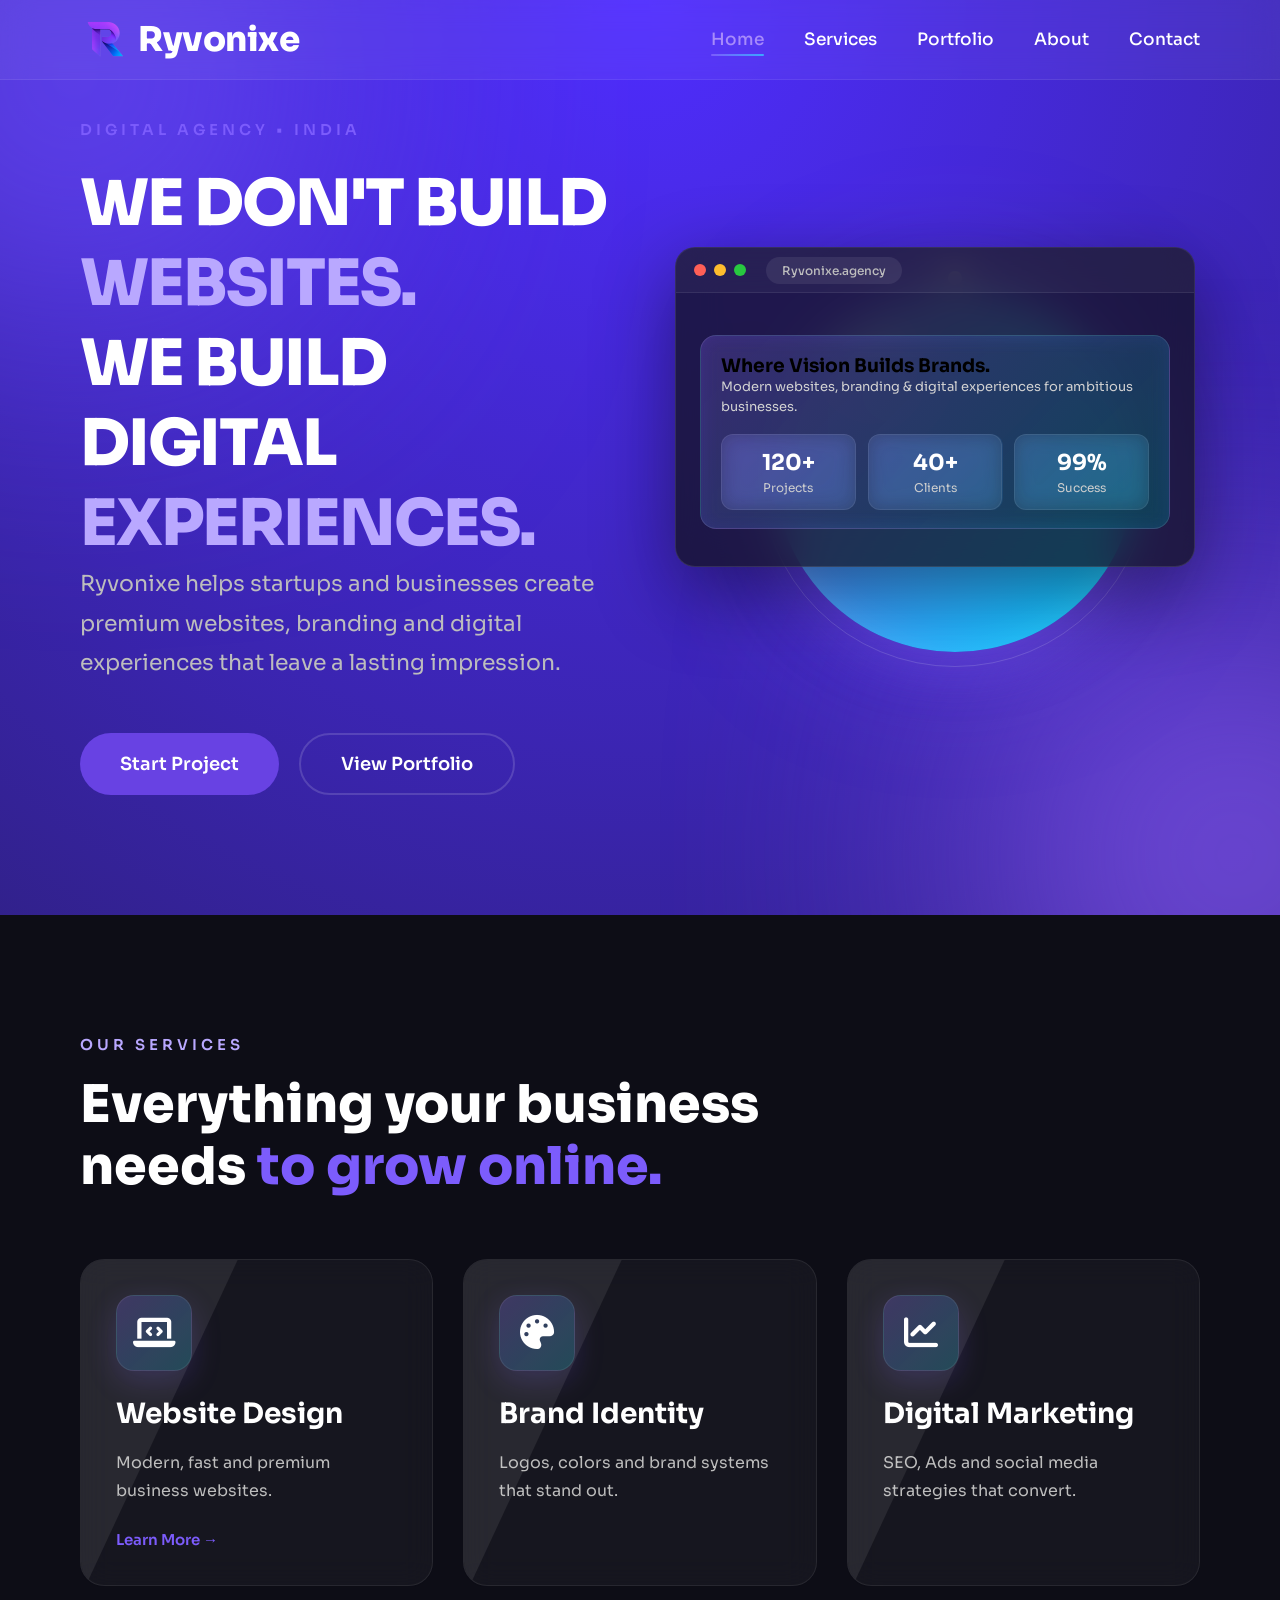
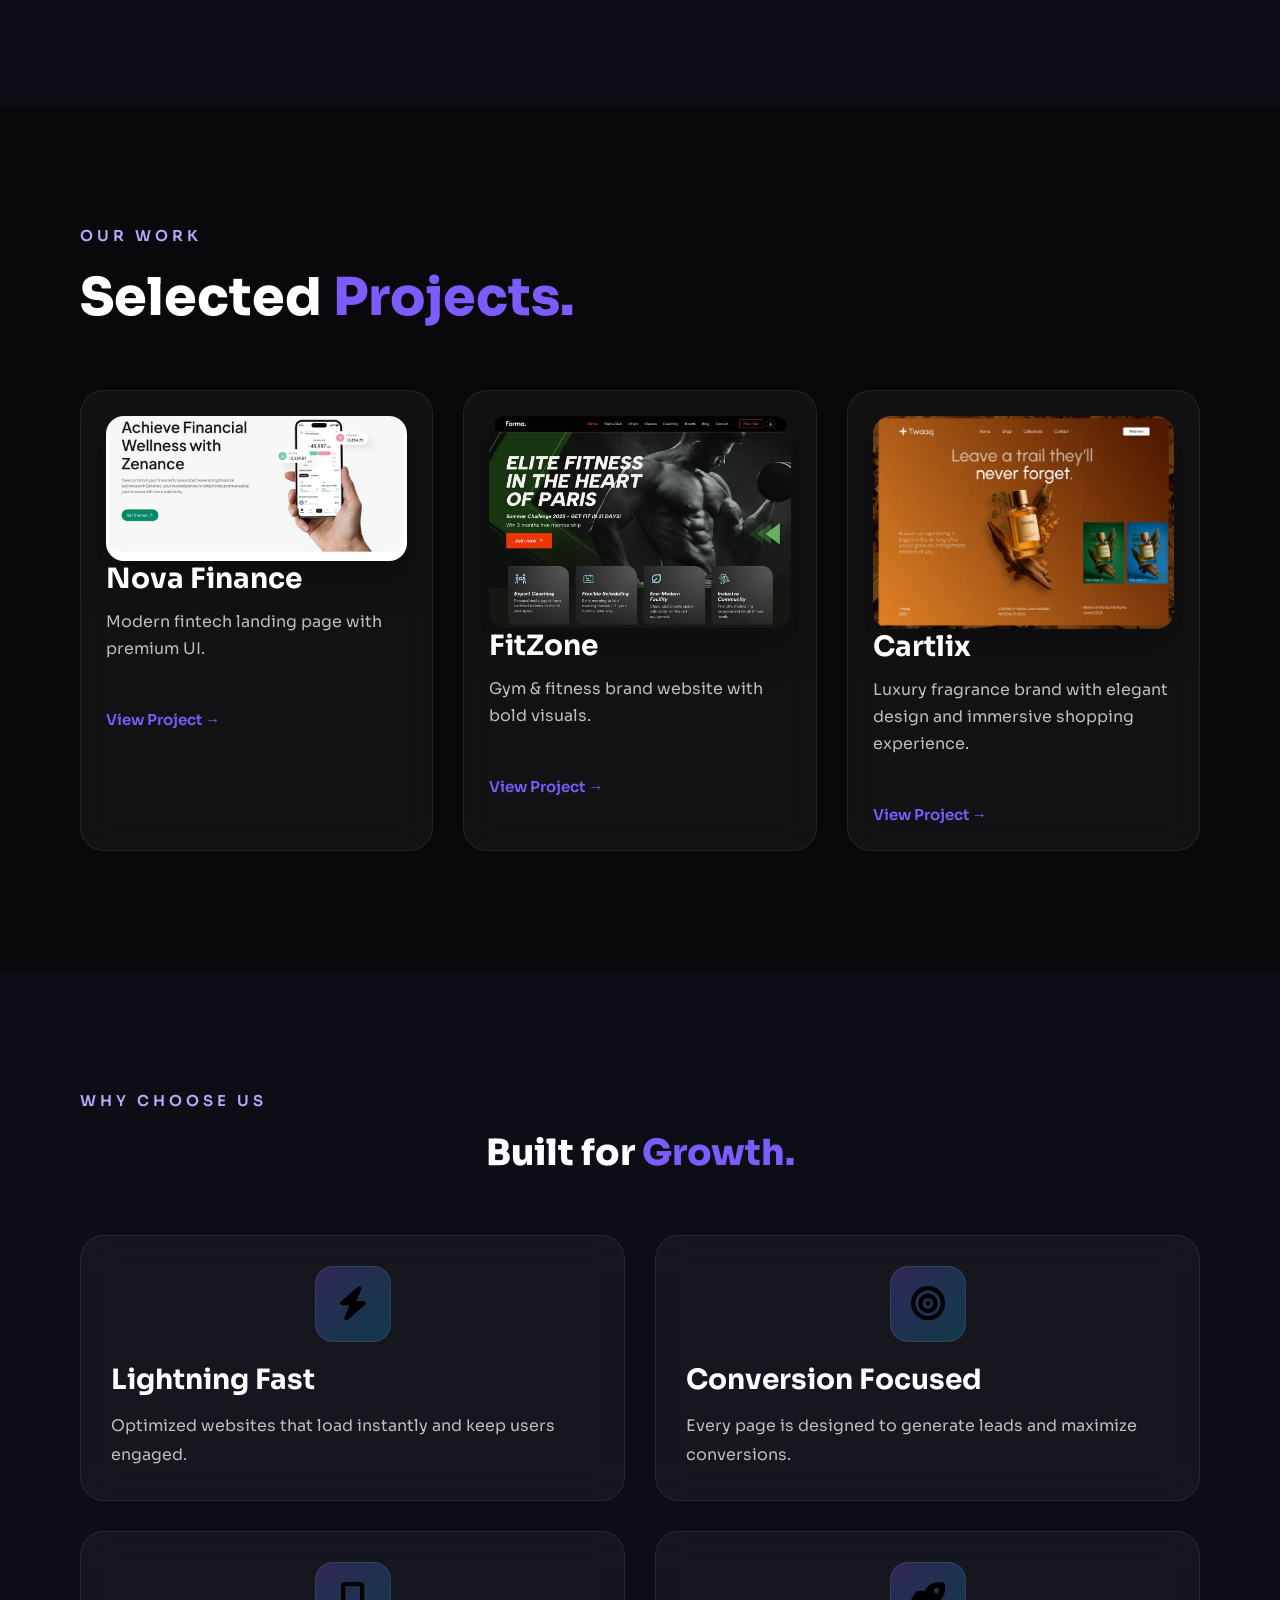
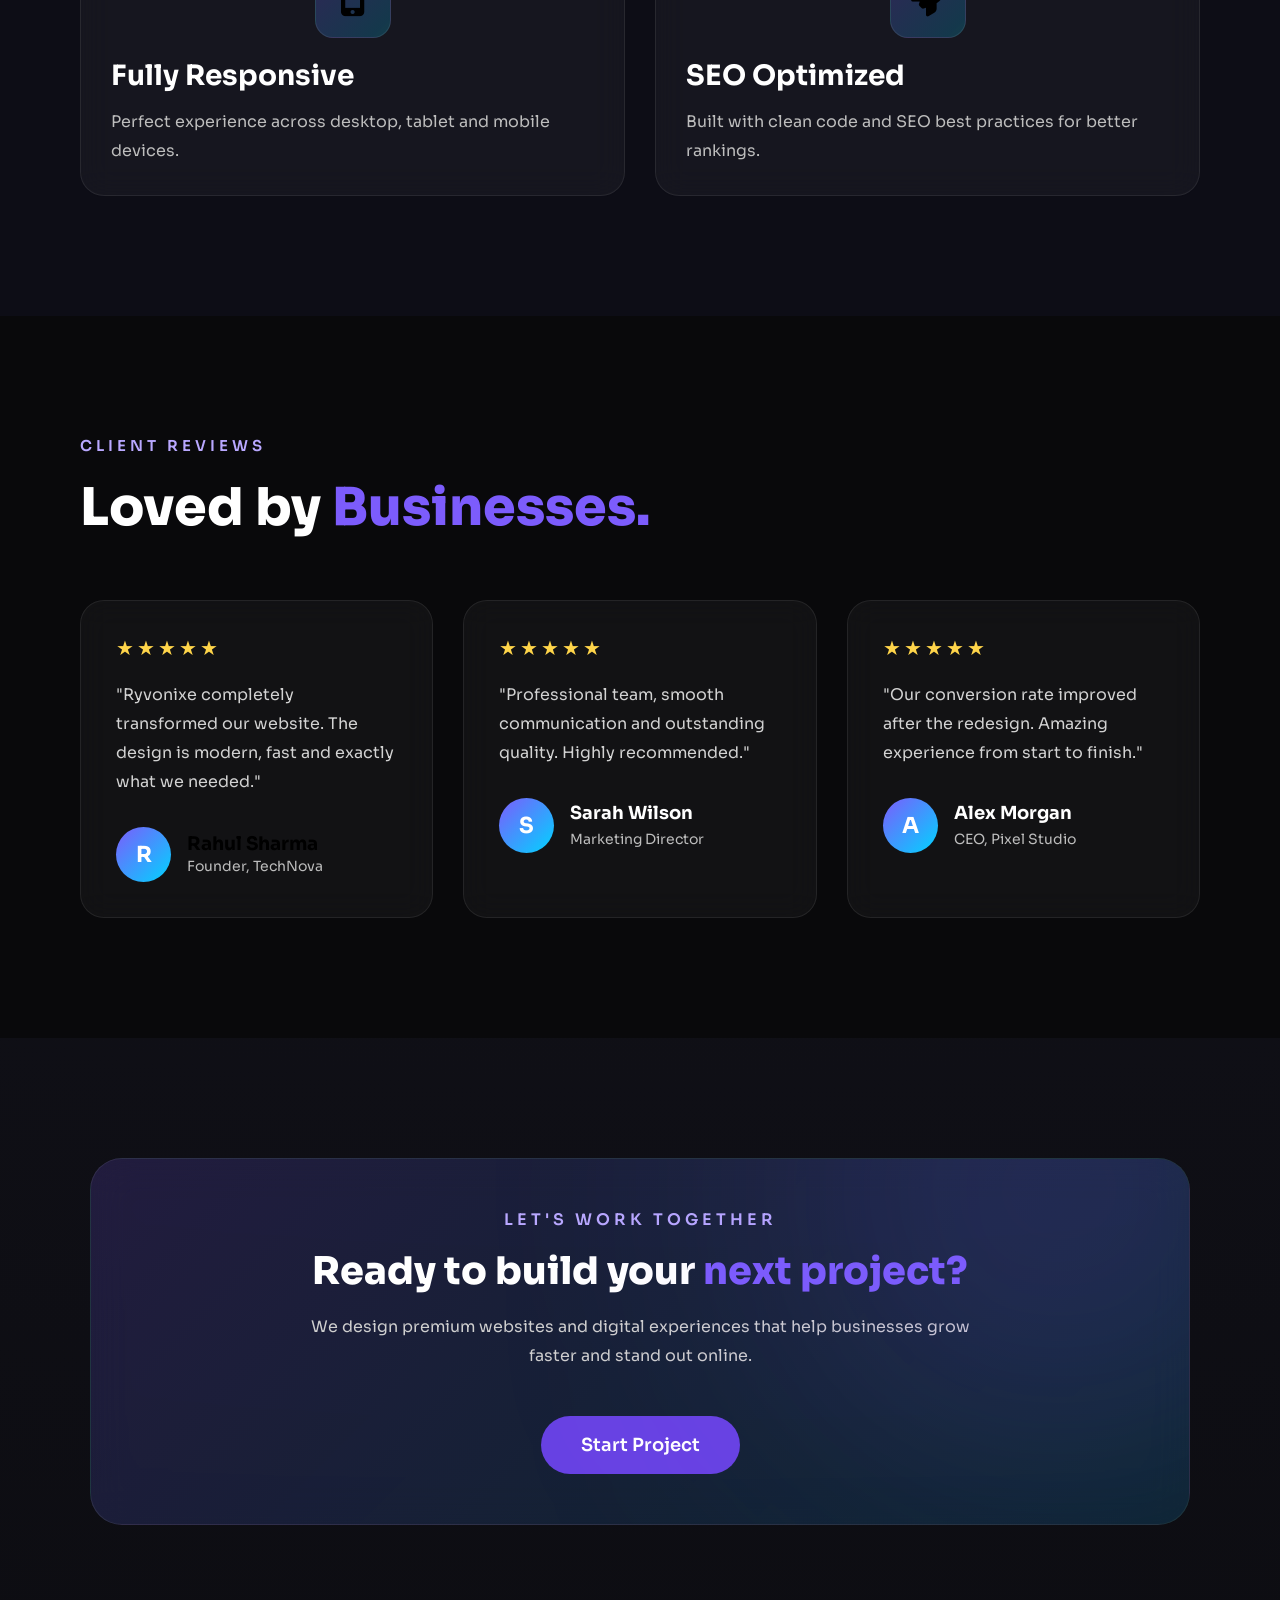
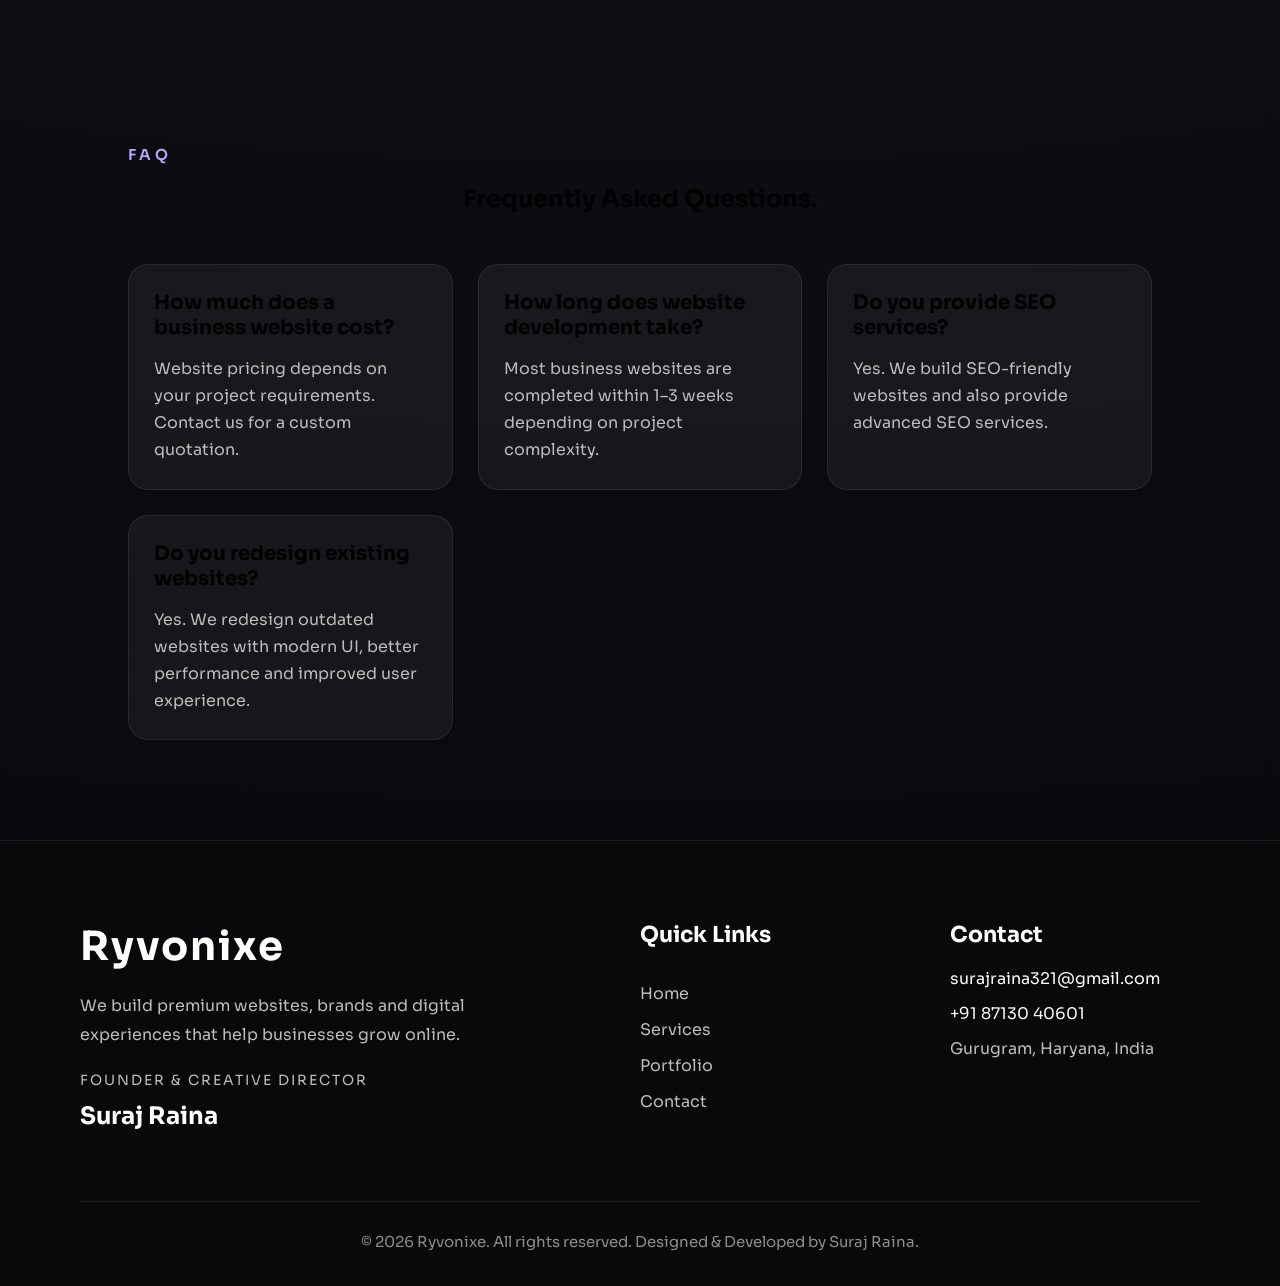
==== index.html @ 395b628d "SEO Optimization and Sitemap Update" ====
<!DOCTYPE html>
<html lang="en">

<head>
    <meta charset="UTF-8">
    <meta http-equiv="X-UA-Compatible" content="IE=edge">

    <meta http-equiv="X-UA-Compatible" content="IE=edge">

    <!-- Google tag (gtag.js) -->
<script async src="https://www.googletagmanager.com/gtag/js?id=G-96R0LVG3JX"></script>
<script>
  window.dataLayer = window.dataLayer || [];
  function gtag(){dataLayer.push(arguments);}
  gtag('js', new Date());

  gtag('config', 'G-96R0LVG3JX');
</script>

    <script type="text/javascript">
    (function(c,l,a,r,i,t,y){
        c[a]=c[a]||function(){(c[a].q=c[a].q||[]).push(arguments)};
        t=l.createElement(r);t.async=1;t.src="https://www.clarity.ms/tag/"+i;
        y=l.getElementsByTagName(r)[0];y.parentNode.insertBefore(t,y);
    })(window, document, "clarity", "script", "xux9x94fxt");
</script>

    <meta name="viewport" content="width=device-width, initial-scale=1.0">

    <title>Ryvonixe | Web Design, Branding & Digital Agency in India</title>
    <meta name="description" content="Ryvonixe is a premium digital agency offering website design, web development, branding, UI/UX design and digital experiences for startups and businesses.">

<meta name="author" content="Ryvonixe">
<meta name="google-site-verification" content="xyhpqUDfzn_O_eHWDtuhJk-4r4bAk2_5HihD0qDvBbc">
<meta name="robots" content="index,follow,max-image-preview:large">
<link rel="canonical" href="https://ryvonixe.vercel.app/">

<meta property="og:url" content="https://ryvonixe.vercel.app/">
<meta name="theme-color" content="#4F2DFF">
<meta name="referrer" content="strict-origin-when-cross-origin">
<meta property="og:title" content="Ryvonixe | Web Design, Branding & Digital Agency">

<meta property="og:description" content="We create premium websites, branding and digital experiences for startups and businesses.">

<meta property="og:image" content="https://ryvonixe.vercel.app/images/logo.png">

<meta property="og:image:width" content="1200">
<meta property="og:image:height" content="630">

<meta property="og:type" content="website"> 
<meta property="og:site_name" content="Ryvonixe">
<meta property="og:locale" content="en_IN">

<meta name="twitter:card" content="summary_large_image">
<meta name="twitter:title" content="Ryvonixe | Web Design, Branding & Digital Agency">
<meta name="twitter:description" content="We create premium websites, branding and digital experiences for startups and businesses.">
<meta name="twitter:image" content="https://ryvonixe.vercel.app/images/logo.png">
<link rel="icon" type="image/png" href="images/logo.png">
<link rel="apple-touch-icon" href="images/logo.png">
    <link rel="preconnect" href="https://fonts.googleapis.com">
    <link rel="preconnect" href="https://fonts.gstatic.com" crossorigin>

   <link rel="preload"
      href="https://fonts.googleapis.com/css2?family=Sora:wght@300;400;500;600;700;800&display=swap"
      as="style"
      onload="this.onload=null;this.rel='stylesheet'">

<noscript>
    <link rel="stylesheet"
          href="https://fonts.googleapis.com/css2?family=Sora:wght@300;400;500;600;700;800&display=swap">
</noscript>

   <link rel="preload"
      href="https://cdnjs.cloudflare.com/ajax/libs/font-awesome/6.5.2/css/all.min.css"
      as="style"
      onload="this.onload=null;this.rel='stylesheet'">

<noscript>
    <link rel="stylesheet"
          href="https://cdnjs.cloudflare.com/ajax/libs/font-awesome/6.5.2/css/all.min.css">
</noscript>
    
    <link rel="stylesheet" href="style.css">
    <script type="application/ld+json">
{
  "@context": "https://schema.org",
  "@type": "WebSite",
  "name": "Ryvonixe",
  "url": "https://ryvonixe.vercel.app/",
  "potentialAction": {
    "@type": "SearchAction",
    "target": "https://ryvonixe.vercel.app/?q={search_term_string}",
    "query-input": "required name=search_term_string"
  }
}
</script>

<script type="application/ld+json">
{
  "@context":"https://schema.org",
  "@type":"Organization",
  "name":"Ryvonixe",
  "url":"https://ryvonixe.vercel.app/",
  "logo":"https://ryvonixe.vercel.app/images/logo.png"
}
</script>

</head>

<body>
    <div class="progress-bar"></div>

<div class="blur blur1"></div>
<div class="blur blur2"></div>
    <nav>

    <a href="#home" class="logo">
    <img src="images/logo-small.png"
     alt="Ryvonixe Logo"
     width="100"
     height="92">

    <span>Ryvonixe</span>
</a>

    <div class="nav-links">

        <a href="#home" class="active">Home</a>
        <a href="#services">Services</a>
        <a href="#portfolio">Portfolio</a>
        <a href="#about">About</a>
        <a href="#contact">Contact</a>

    </div>

    <button class="menu-toggle" aria-label="Open Menu">
        ☰
    </button>

</nav>

<main>

    <section id="home" class="hero">

      <div class="hero-content">

    <p class="tag"> 
        DIGITAL AGENCY • INDIA
    </p>

   <h1>

WE DON'T BUILD

<br>

<span>WEBSITES.</span>

<br>

WE BUILD DIGITAL

<br>

<span>EXPERIENCES.</span>

</h1>

    <p class="description">
        Ryvonixe helps startups and businesses create
        premium websites, branding and digital experiences
        that leave a lasting impression.
    </p>

    <div class="hero-buttons">
         <a href="#contact" class="primary">Start Project</a>
         <a href="#" class="secondary">View Portfolio</a>
</div>

</div>

<div class="hero-image">

    <div class="browser">

        <div class="browser-top">

            <div class="browser-dots">
                <span class="red"></span>
                <span class="yellow"></span>
                <span class="green"></span>
            </div>

            <div class="browser-address">Ryvonixe.agency</div>

        </div>

        <div class="browser-content">

            <div class="preview-line short"></div>
            <div class="preview-line"></div>
            <div class="preview-line"></div>

            <div class="preview-card">

                <h3>Where Vision Builds Brands.</h3>

                <p>
                    Modern websites, branding & digital experiences for ambitious businesses.
                </p>

                <div class="preview-stats">

                    <div>
                        <span>120+</span>
                        <small>Projects</small>
                    </div>

                    <div>
                        <span>40+</span>
                        <small>Clients</small>
                    </div>

                    <div>
                        <span>99%</span>
                        <small>Success</small>
                    </div>

                </div>

            </div>

        </div>

    </div>

    <div class="orb">

        <div class="ring">
            <div class="dot"></div>
        </div>

    </div>

</div>

</section>

<section id="services" class="services">

    <p class="section-tag">OUR SERVICES</p>

    <h2>
        Everything your business needs
        <span>to grow online.</span>
    </h2>

    <div class="services-grid">

        <div class="service-card">

             <div class="service-icon">
    <i class="fa-solid fa-laptop-code"></i>
</div>
             
            <h3>Website Design</h3>

            <p>Modern, fast and premium business websites.</p>

            <a href="#" class="service-link">
                Learn More →
            </a>

        </div>

        <div class="service-card">
            <div class="service-icon"><i class="fa-solid fa-palette"></i></div>
            <h3>Brand Identity</h3>
            <p>Logos, colors and brand systems that stand out.</p>
        </div>

        <div class="service-card">
             <div class="service-icon"><i class="fa-solid fa-chart-line"></i></div>
            <h3>Digital Marketing</h3>
            <p>SEO, Ads and social media strategies that convert.</p>
        </div>

    </div>

</section>
<section id="portfolio" class="portfolio">

    <p class="section-tag">OUR WORK</p>

    <h2>
        Selected <span>Projects.</span>
    </h2>

    <div class="portfolio-grid">

        <div class="project-card">
           <div class="project-image">
    <img src="images/nova-finance.jpg"
     alt="Nova Finance fintech website design project"
     width="489"
     height="235"
     loading="lazy"
     decoding="async">
</div>

            <h3>Nova Finance</h3>

            <p>Modern fintech landing page with premium UI.</p>

            <a href="#" class="service-link">View Project →</a>
        </div>

        <div class="project-card">

    <div class="project-image">
        <img src="images/fitzone.jpg"
     alt="FitZone fitness website design project"
     width="565"
     height="397"
     loading="lazy"
     decoding="async">

    </div>

    <h3>FitZone</h3>

    <p>Gym & fitness brand website with bold visuals.</p>

    <a href="#" class="service-link">View Project →</a>

</div>

        <div class="project-card">
            
           <div class="project-image">
               <img src="images/cartlix.jpg"
     alt="Cartlix luxury fragrance e-commerce website project"
     width="668"
     height="471"
     loading="lazy"
     decoding="async">
        </div> 
<h3>Cartlix</h3>

<p>
    Luxury fragrance brand with elegant design and immersive shopping experience.
</p>

<a href="#" class="service-link">
    View Project →
</a>

</div>   <!-- Cartlix -->

</div>   <!-- portfolio-grid -->

</section>

<section id="about" class="why">

    <p class="section-tag">WHY CHOOSE US</p>

    <h2>    
        Built for <span>Growth.</span>
    </h2>

    <div class="why-grid">

    <div class="why-card">
        <div class="why-icon"><i class="fa-solid fa-bolt"></i></div>
        <h3>Lightning Fast</h3>
        <p>Optimized websites that load instantly and keep users engaged.</p>
    </div>

    <div class="why-card">
        <div class="why-icon"><i class="fa-solid fa-bullseye"></i></div>
        <h3>Conversion Focused</h3>
        <p>Every page is designed to generate leads and maximize conversions.</p>
    </div>

    <div class="why-card">
        <div class="why-icon"><i class="fa-solid fa-mobile-screen-button"></i></div>
        <h3>Fully Responsive</h3>
        <p>Perfect experience across desktop, tablet and mobile devices.</p>
    </div>

    <div class="why-card">
        <div class="why-icon"><i class="fa-solid fa-rocket"></i></div>
        <h3>SEO Optimized</h3>
        <p>Built with clean code and SEO best practices for better rankings.</p>
    </div>

</div>
</section>
<section class="testimonials">

    <p class="section-tag">CLIENT REVIEWS</p>

    <h2>
        Loved by <span>Businesses.</span>
    </h2>

    <div class="testimonials-grid">

        <div class="testimonial-card">

            <div class="stars">★★★★★</div>

            <p class="review">
                "Ryvonixe completely transformed our website. The design is modern, fast and exactly what we needed."
            </p>

            <div class="client">
                <div class="avatar">R</div>

                <div>
                    <h3>Rahul Sharma</h3>
                    <small>Founder, TechNova</small>
                </div>
            </div>

        </div>

        <div class="testimonial-card">

            <div class="stars">★★★★★</div>

            <p class="review">
                "Professional team, smooth communication and outstanding quality. Highly recommended."
            </p>

            <div class="client">
                <div class="avatar">S</div>

                <div>
                    <h4>Sarah Wilson</h4>
                    <small>Marketing Director</small>
                </div>
            </div>

        </div>

        <div class="testimonial-card">

            <div class="stars">★★★★★</div>

            <p class="review">
                "Our conversion rate improved after the redesign. Amazing experience from start to finish."
            </p>

            <div class="client">
                <div class="avatar">A</div>

                <div>
                    <h4>Alex Morgan</h4>
                    <small>CEO, Pixel Studio</small>
                </div>
            </div>

        </div>

    </div>

</section>
<section class="cta">

    <div class="cta-box">

        <p class="section-tag">LET'S WORK TOGETHER</p>

        <h2>
            Ready to build your
            <span>next project?</span>
        </h2>

        <p class="cta-text">
            We design premium websites and digital experiences that help
            businesses grow faster and stand out online.
        </p>

        <a href="#contact" class="primary">
    Start Project
</a>

    </div>

</section>

<section class="faq" id="faq">

    <p class="section-tag">FAQ</p>

    <h2>Frequently Asked <span>Questions.</span></h2>

    <div class="faq-grid">

        <div class="faq-item">
            <h3>How much does a business website cost?</h3>
            <p>Website pricing depends on your project requirements. Contact us for a custom quotation.</p>
        </div>

        <div class="faq-item">
            <h3>How long does website development take?</h3>
            <p>Most business websites are completed within 1–3 weeks depending on project complexity.</p>
        </div>

        <div class="faq-item">
            <h3>Do you provide SEO services?</h3>
            <p>Yes. We build SEO-friendly websites and also provide advanced SEO services.</p>
        </div>

        <div class="faq-item">
            <h3>Do you redesign existing websites?</h3>
            <p>Yes. We redesign outdated websites with modern UI, better performance and improved user experience.</p>
        </div>

    </div>

</section>

<footer id="contact" class="footer">

    <div class="footer-top">

        <div class="footer-brand">

            <h2>Ryvonixe</h2>

            <p>
                We build premium websites, brands and digital experiences
                that help businesses grow online.
            </p>

              <p class="founder">
        Founder & Creative Director
    </p>

    <h3>Suraj Raina</h3>

        </div>

        <div class="footer-links">

            <h4>Quick Links</h4>

            <a href="#home">Home</a>
<a href="#services">Services</a>
<a href="#portfolio">Portfolio</a>
<a href="#contact">Contact</a>

        </div>

        <div class="footer-contact">

            <h4>Contact</h4>

            <p>
    <a href="mailto:surajraina321@gmail.com">
        surajraina321@gmail.com
    </a>
</p>    
            <p>
    <a href="tel:+918713040601">
        +91 87130 40601
    </a>
</p>
           <p>Gurugram, Haryana, India</p>

        </div>

    </div>

    <div class="footer-bottom">

        <p>© 2026 Ryvonixe. All rights reserved. Designed & Developed by Suraj Raina.</p>

    </div>

</footer> 
</main>

    <script src="script.js"></script>

<script defer src="/_vercel/speed-insights/script.js"></script>

</body>
</html>
---- style.css ----
html{
    scroll-behavior:smooth;
}

*{
    margin:0;
    padding:0;
    box-sizing:border-box;
}
body{
    font-family:'Sora', sans-serif;

    overflow-x:hidden;

    background:
    radial-gradient(circle at top,#4F2DFF 0%,#161622 35%,#09090B 100%);
}
nav{
    width:100%;
    height:80px;

    display:flex;
    justify-content:space-between;
    align-items:center;

    padding:0 80px;

    position:fixed;
    top:0;
    left:0;

    background:rgba(255,255,255,0.05);
    backdrop-filter:blur(15px);
    -webkit-backdrop-filter:blur(15px);

    border-bottom:1px solid rgba(255,255,255,0.08);
    box-shadow:0 8px 30px rgba(0,0,0,.18);

    z-index:1000;
}
.logo{
    display:flex;
    align-items:center;
    gap:8px;

    text-decoration:none;
    color:#fff;

    font-size:34px;
    font-weight:800;
    font-family: 'Sora', sans-serif;
    letter-spacing:-0.5px;
    transition:.35s ease;
}

.logo img{
    width:50px;
    height:50px;
    object-fit:contain;
    display:block;
}

.logo:hover{
    color:#A78BFA;
    transform:translateY(-2px) scale(1.05);
    text-shadow:0 0 20px rgba(124,92,252,.45);
}  

.nav-links{
    display: flex;
    gap: 40px;
}

.menu-toggle{
    display:none;
    background:none;
    border:none;
    outline:none;
    color:#fff;
    font-size:28px;
    cursor:pointer;
    padding:0;
    line-height:1;
}

.nav-links a{
    text-decoration: none;
    color: white;
    font-size: 17px;
    font-weight: 500;
    display:inline-block;
    position:relative;
    transition: color .3s ease, transform .3s ease;
}

.nav-links a:hover{
    color:#A78BFA;
    transform:translateY(-2px);
}

.nav-links a.active{
    color:#A78BFA;
}

.nav-links a.active::after{
    width:100%;
}

.nav-links a::after{
    content:"";
    position:absolute;
    left:0;
    bottom:-6px;

    width:0%;
    height:2px;

    background:linear-gradient(90deg,#7C5CFC,#3BA7FF);
    border-radius:10px;

    transition:width .35s ease;
}

.nav-links a:hover::after{
    width:100%;
}

.hero{
    min-height:100vh;
    display:flex;
    align-items:center;
    justify-content:space-between;
    padding:120px 80px;
    gap:60px;
}

.hero-content{
    flex:1;

    opacity:0;
    transform:translateX(-50px);

    animation:heroText 1s ease forwards;
}

@keyframes heroText{

    from{
        opacity:0;
        transform:translateX(-50px);
    }

    to{
        opacity:1;
        transform:translateX(0);
    }

}

.tag{
    color:#7C5CFC;
    font-size:15px;
    letter-spacing:4px;
    margin-bottom:25px;
    font-weight:600;
}

.hero h1{
    color:white;
    font-size: 64px;
    font-weight:800;
    line-height:1.25;
    letter-spacing:-2px;
    max-width:700px;
}

.hero h1 span{
    color: #B9A8FF;
}

.description{
    color:#bdbdbd;
    font-size:22px;
    line-height:1.8;
    max-width:650px;
}

.hero-buttons{
    display:flex;
    gap:20px;
    margin-top:50px;
}

.primary{
    background: #6842E3;
    color:white;
    border:none;
    padding:18px 40px;
    border-radius:50px;
    font-size:18px;
    font-weight:600;
    cursor:pointer;
    transition:all .4s ease;
    text-decoration:none;

    display:inline-flex;
    align-items:center;
    justify-content:center;
}

.primary:hover{
    transform:translateY(-4px);
    box-shadow:0 15px 35px rgba(124,92,252,.35);
}

.secondary{
    background:transparent;
    color:white;
    border:2px solid rgba(255,255,255,.15);
    padding:18px 40px;
    border-radius:50px;
    font-size:18px;
    font-weight:600;
    cursor:pointer;
    transition:all .4s ease;
    text-decoration:none;

    display:inline-flex;
    align-items:center;
    justify-content:center;
}

.secondary:hover{
    transform:translateY(-4px);
    border-color:#7C5CFC;
    color:#fff;
    box-shadow:0 15px 35px rgba(124,92,252,.25);
}
.hero-image{
    flex:1;
    display:flex;
    justify-content:center;
    align-items:center;
    position:relative;
    min-height:500px;

}
.browser{
    position:absolute;

    top:40px;
    left:50%;

    transform: translateX(-50%);

    width:520px;
    height:320px;

    background:rgba(18,18,28,.75);

    backdrop-filter:blur(20px);
    -webkit-backdrop-filter:blur(20px);

    border:1px solid rgba(255,255,255,.10);

    border-radius:20px;

    overflow:hidden;

    z-index:10;

    box-shadow:0 25px 80px rgba(0,0,0,.45);

    transition:.4s;
}
.browser:hover{
    transform:translateX(-50%) translateY(-10px);

    box-shadow:
        0 40px 90px rgba(0,0,0,.55),
        0 0 45px rgba(124,92,252,.25);
}
.browser-top{
    width:100%;
    height:45px;

    display:flex;
    align-items:center;

    padding:0 18px;

    background:rgba(255,255,255,.04);

    border-bottom:1px solid rgba(255,255,255,.08);
}
.browser-dots{
    display:flex;
    gap:8px;
}

.browser-dots span{
    width:12px;
    height:12px;
    border-radius:50%;
    display:block;
}

.red{
    background:#FF5F57;
}

.yellow{
    background:#FEBC2E;
}

.green{
    background:#28C840;
}

.browser-address{
    margin-left:20px;
    padding:6px 16px;

    background:rgba(255,255,255,.08);

    border-radius:20px;

    color:#bdbdbd;
    font-size:12px;
    font-weight:500;

    display:flex;
    align-items:center;
}

.browser-content{
    padding:24px;
}

.orb{
    width:360px;
    height:360px;

    margin-left:40px;
    margin-top:30px;

    position:relative;
    display:flex;
    justify-content:center;
    align-items:center;

    border-radius:50%;
    background:linear-gradient(135deg,#7C5CFC,#00D4FF);

    box-shadow:
        0 0 60px rgba(124,92,252,.5),
        0 0 140px rgba(124,92,252,.35),
        inset 0 0 40px rgba(255,255,255,.12);

    animation:float 5s ease-in-out infinite;
}
.orb::before{
    content:"";
    position:absolute;

    width:90px;
    height:90px;

    border-radius:50%;

    background:rgba(255,255,255,.25);

    top:50px;
    left:60px;

    filter:blur(10px);
}
.ring{
    position:absolute;
    width:390px;
    height:390px;
    border-radius:50%;
    border:1px solid rgba(255,255,255,.15);

    animation:rotateRing 18s linear infinite;
}

.dot{
    position:absolute;

    width:14px;
    height:14px;

    background:white;

    border-radius:50%;

    top:-7px;
    left:50%;

    transform:translateX(-50%);

    box-shadow:0 0 20px white;
}
.blur{
    position:fixed;
    width:450px;
    height:450px;
    border-radius:50%;
    filter:blur(140px);
    z-index:-1;
}

.blur1{
    background:#6C4DFF;
    top:-150px;
    left:-150px;
}

.blur2{
    background:#8B5CF6;
    bottom:-180px;
    right:-180px;
}
@keyframes float{
    0%,100%{
        transform:translateY(0);
    }

    50%{
        transform:translateY(-20px);
    }
}
@keyframes rotateRing{

    from{
        transform:rotate(0deg);
    }

    to{
        transform:rotate(360deg);
    }

}

.preview-card{
    margin-top:18px;
    padding:18px 20px;
    border-radius:16px;
    background:linear-gradient(
        135deg,
        rgba(124,92,252,.35),
        rgba(0,212,255,.22)
    );
    border:1px solid rgba(255,255,255,.10);
    backdrop-filter:blur(10px);
}

.preview-card h4{
    color:#fff;
    font-size:20px;
    font-weight:700;
    margin-bottom:8px;
}

.preview-card p{
    color:#d2d2d2;
    font-size:13px;
    line-height:1.5;
    margin-bottom:18px;
}
.preview-stats{
    display:flex;
    justify-content:space-between;
    gap:12px;
    margin-top:18px;
}

.preview-stats div{
    flex:1;
    text-align:center;
    padding:14px 10px;
    background:rgba(255,255,255,.06);
    border:1px solid rgba(255,255,255,.08);
    border-radius:12px;
    backdrop-filter:blur(10px);
    transition:.3s;
}

.preview-stats div:hover{
    transform:translateY(-4px);
    background:rgba(124,92,252,.18);
}

.preview-stats span{
    display:block;
    color:#fff;
    font-size:22px;
    font-weight:700;
}

.preview-stats small{
    display:block;
    margin-top:4px;
    color:#cfcfcf;
    font-size:12px;
}
.services{
    padding:120px 80px;
    background:#0D0D16;
    position:relative;
    overflow:hidden;
}

.section-tag{
    color: #B9A8FF;
    font-size:15px;
    letter-spacing:4px;
    font-weight:600;
    margin-bottom:20px;
}

.services h2{
    color:#fff;
    font-size:52px;
    font-weight:800;
    line-height:1.2;
    max-width:700px;
    margin-bottom:60px;
}

.services h2 span{
    color:#7C5CFC;
}

.services-grid{
    display:grid;
    grid-template-columns:repeat(3,1fr);
    gap:30px;
}

.service-card{
    position:relative;
overflow:hidden;

    background:rgba(255,255,255,.04);
    border:1px solid rgba(255,255,255,.08);
    border-radius:24px;
    padding:35px;
    backdrop-filter:blur(15px);
    transition:.35s ease;
}

.service-card h3{
    color:#fff;
    font-size:28px;
    margin-bottom:18px;
}

.service-card p{
    color:#bdbdbd;
    font-size:16px;
    line-height:1.8;
}

.service-icon{
    width:76px;
    height:76px;

    display:flex;
    align-items:center;
    justify-content:center;

    margin-bottom:25px;

    font-size:34px;
    color:#fff;
    border-radius:18px;

    background:linear-gradient(
        135deg,
        rgba(124,92,252,.25),
        rgba(0,212,255,.20)
    );

    border:1px solid rgba(255,255,255,.08);

    box-shadow:0 10px 30px rgba(124,92,252,.20);

    transition:.35s ease;
}
.service-card:hover{
    transform:translateY(-12px) scale(1.02);

    border-color:#7C5CFC;

    box-shadow:
        0 20px 60px rgba(124,92,252,.30),
        0 0 40px rgba(124,92,252,.20);

    background:rgba(255,255,255,.06);
}

.service-card::before{
    content:"";
    position:absolute;

    top:0;
    left:0;

    width:100%;
    height:3px;

    background:linear-gradient(
        90deg,
        #7C5CFC,
        #00D4FF
    );

    transform:scaleX(0);
    transform-origin:left;

    transition:.4s ease;
}

.service-card:hover::before{
    transform:scaleX(1);
}

.service-card::after{
    content:"";
    position:absolute;

    top:-100%;
    left:-40%;

    width:60%;
    height:300%;

    background:rgba(255,255,255,.08);

    transform:rotate(25deg);

    transition:.6s ease;
}

.service-card:hover::after{
    left:120%;
}

.service-card:hover .service-icon{
    transform:rotate(-8deg) scale(1.08);

    box-shadow:
        0 15px 35px rgba(124,92,252,.35);
}

.service-link{
    display:inline-flex;
    align-items:center;
    gap:8px;

    margin-top:24px;

    color:#7C5CFC;
    text-decoration:none;

    font-size:15px;
    font-weight:600;

    transition:.3s ease;
}

.service-link:hover{
    color:#fff;

    transform:translateX(8px);
}

.portfolio{
    padding:120px 80px;
    background:#09090B;
}

.portfolio h2{
    color:#fff;
    font-size:52px;
    font-weight:800;
    margin-bottom:60px;
}

.portfolio h2 span{
    color:#7C5CFC;
}

.portfolio-grid{
    display:grid;
    grid-template-columns:repeat(3,1fr);
    gap:30px;
}

.project-card{
    position:relative;
    overflow:hidden;

    background:rgba(255,255,255,.04);
    border:1px solid rgba(255,255,255,.08);
    border-radius:24px;

    padding:25px;

    backdrop-filter:blur(15px);

    transition:.35s ease;
}

.project-card:hover{
    transform:translateY(-12px);

    background:rgba(255,255,255,.06);
        
    border-color:#7C5CFC;

    box-shadow:
        0 20px 60px rgba(124,92,252,.25),
        0 0 35px rgba(124,92,252,.18);
}

.project-image img{
    width:100%;
    height:100%;
    object-fit:cover;
    display:block;
    border-radius:18px;
}

.project-image img{
    width:100%;
    max-width:420px;
    height:100%;
    object-fit:cover;
    display:block;
    border-radius:14px;
    box-shadow:0 15px 40px rgba(0,0,0,.35);
}


.project-card h3{
    color:#fff;
    font-size:28px;
    margin-bottom:12px;
}

.project-card p{
    color:#bdbdbd;
    line-height:1.7;
    margin-bottom:24px;
}

.mini-browser{
    width:82%;
    height:70%;

    background:#171727;

    border-radius:12px;

    border:1px solid rgba(255,255,255,.08);

    overflow:hidden;

    box-shadow:0 20px 40px rgba(0,0,0,.35);
}

.mini-top{
    height:34px;

    display:flex;
    align-items:center;
    gap:8px;

    padding:0 14px;

    background:rgba(255,255,255,.04);
}

.mini-top span{
    width:10px;
    height:10px;

    border-radius:50%;

    background:#7C5CFC;
}

.mini-screen{
    width:100%;
    height:calc(100% - 34px);
    overflow:hidden;
    position:relative;
    border-radius:12px;
    background:linear-gradient(
        135deg,
        #232343,
        #182B40
    );

    overflow:hidden;
}

.mini-screen::before{
    content:"";

    position:absolute;

    top:18px;
    left:18px;

    width:65%;
    height:10px;

    background:rgba(255,255,255,.18);

    border-radius:20px;

    box-shadow:
        0 24px 0 rgba(255,255,255,.10),
        0 48px 0 rgba(255,255,255,.08),
        0 72px 0 rgba(255,255,255,.06);
}

.mini-screen::after{
    content:"";

    position:absolute;

    bottom:18px;
    left:18px;

    width:120px;
    height:70px;

    border-radius:12px;

    background:linear-gradient(
        135deg,
        rgba(124,92,252,.50),
        rgba(0,212,255,.35)
    );
}

.project-card:hover .mini-browser{
    transform:scale(1.04);
    transition:.35s ease;
}

.project-card:hover .project-image{
    transform:scale(1.03);

    transition:.4s ease;
}

.testimonials{
    padding:120px 80px;
    background:#09090B;
}

.testimonials h2{
    color:#fff;
    font-size:52px;
    font-weight:800;
    margin-bottom:60px;
}

.testimonials h2 span{
    color:#7C5CFC;
}

.testimonials-grid{
    display:grid;
    grid-template-columns:repeat(3,1fr);
    gap:30px;
}

.testimonial-card{
    background:rgba(255,255,255,.04);
    border:1px solid rgba(255,255,255,.08);
    border-radius:24px;
    padding:35px;

    backdrop-filter:blur(15px);

    transition:.35s ease;
}

.testimonial-card:hover{
    transform:translateY(-10px);

    border-color:#7C5CFC;

    box-shadow:
        0 20px 60px rgba(124,92,252,.25);

    background:rgba(255,255,255,.06);
}

.stars{
    color:#FFD54A;
    font-size:20px;
    letter-spacing:3px;
    margin-bottom:20px;
}

.review{
    color:#d2d2d2;
    line-height:1.8;
    font-size:16px;
    margin-bottom:30px;
}

.client{
    display:flex;
    align-items:center;
    gap:16px;
}

.avatar{
    width:55px;
    height:55px;

    border-radius:50%;

    display:flex;
    justify-content:center;
    align-items:center;

    background:linear-gradient(
        135deg,
        #7C5CFC,
        #00D4FF
    );

    color:#fff;
    font-size:22px;
    font-weight:700;
}

.client h4{
    color:#fff;
    font-size:18px;
    margin-bottom:4px;
}

.client small{
    color:#bdbdbd;
    font-size:14px;
}

.why{
    padding:120px 80px;
    background:#0D0D16;
}

.why h2{
    color:#fff;
    font-size:52px;
    font-weight:800;
    margin-bottom:60px;
}

.why h2 span{
    color:#7C5CFC;
}

.why-grid{
    display:grid;
    grid-template-columns:repeat(2,1fr);
    gap:30px;
}

.why-card{
    position:relative;
    overflow:hidden;

    background:rgba(255,255,255,.04);
    border:1px solid rgba(255,255,255,.08);
    border-radius:24px;
    padding:30px;

    backdrop-filter:blur(15px);

    transition:.35s ease;
}

.why-card::before{
    content:"";
    position:absolute;
    top:0;
    left:0;

    width:100%;
    height:3px;

    background:linear-gradient(
        90deg,
        #7C5CFC,
        #00D4FF
    );

    transform:scaleX(0);
    transform-origin:left;

    transition:.4s;
}

.why-card:hover::before{
    transform:scaleX(1);
}

.why-card:hover{
    transform:translateY(-10px);

    border-color:#7C5CFC;

    box-shadow:0 20px 60px rgba(124,92,252,.25);

    background:rgba(255,255,255,.06);
}

.why-card:hover .why-icon{
    transform:rotate(-8deg) scale(1.08);
    box-shadow:0 15px 35px rgba(124,92,252,.35);
}

.why-icon{
    width:76px;
    height:76px;

    display:flex;
    justify-content:center;
    align-items:center;

    font-size:34px;

    margin-bottom:24px;

    border-radius:18px;

    background:linear-gradient(
        135deg,
        rgba(124,92,252,.25),
        rgba(0,212,255,.20)
    );

    border:1px solid rgba(255,255,255,.08);
    transition:.35s ease;
}

.why-card h3{
    color:#fff;
    font-size:28px;
    margin-bottom:15px;
}

.why-card p{
    color:#bdbdbd;
    line-height:1.8;
}

.cta{
    padding:120px 80px;
    display:flex;
    justify-content:center;
    align-items:center;
}

.cta-box{
    width:100%;
    max-width:1100px;

    padding:80px 60px;

    text-align:center;

    border-radius:32px;

    background:linear-gradient(
        135deg,
        rgba(124,92,252,.18),
        rgba(0,212,255,.12)
    );

    border:1px solid rgba(255,255,255,.08);

    backdrop-filter:blur(20px);

    position:relative;
    overflow:hidden;
}

.cta-box::before{
    content:"";

    position:absolute;

    width:500px;
    height:500px;

    border-radius:50%;

    background:rgba(124,92,252,.22);

    filter:blur(140px);

    top:-220px;
    right:-120px;
}

.cta h2{
    color:#fff;
    font-size:58px;
    font-weight:800;
    line-height:1.2;

    margin:20px 0;
}

.cta h2 span{
    color:#7C5CFC;
}

.cta-text{
    color:#cfcfcf;
    font-size:20px;
    line-height:1.8;

    max-width:700px;

    margin:0 auto 45px;
}

.footer{
    padding:80px 80px 35px;
    background:#09090B;

    border-top:1px solid rgba(255,255,255,.08);
}

.footer-top{
    display:grid;
    grid-template-columns:2fr 1fr 1fr;
    gap:60px;

    margin-bottom:60px;
}

.footer-brand h2{
    color:#fff;
    font-size:40px;
    margin-bottom:20px;
    letter-spacing:2px;
}

.footer-brand p{
    color:#bdbdbd;
    line-height:1.8;
    max-width:420px;
}

.footer-brand h3{
    color:#ffffff;
    font-size:24px;
    font-weight:700;
    margin-top:8px;
    margin-bottom:10px;
}

.founder{
    color:#7C5CFC;
    font-size:14px;
    letter-spacing:2px;
    text-transform:uppercase;
    margin-top:18px;
    margin-bottom:6px;
}

.footer-links h4,
.footer-contact h4{
    color:#fff;
    font-size:22px;
    margin-bottom:20px;
}

.footer-links{
    display:flex;
    flex-direction:column;
    gap:15px;
}

.footer-links a{
    color:#bdbdbd;
    text-decoration:none;
    transition:.3s;
}

.footer-links a:hover{
    color:#7C5CFC;
    transform:translateX(6px);
}

.footer-contact p{
    color:#bdbdbd;
    margin-bottom:14px;
}

.footer-bottom{
    padding-top:30px;

    border-top:1px solid rgba(255,255,255,.08);

    text-align:center;
}

.footer-bottom p{
    color:#8d8d8d;
    font-size:15px;
}

@media (max-width:1024px){

    .hero{
        flex-direction:column;
        text-align:center;
    }

    .hero h1{
        font-size:52px;
    }

    .hero-content{
        display:flex;
        flex-direction:column;
        align-items:center;
    }

    .browser{
        position:relative;
        left:auto;
        top:auto;
        transform:none;
    }

    .browser:hover{
        transform:translateY(-10px);
    }
nav{
        padding:0 20px;
    }

    .logo{
        font-size:24px;
    }

    .nav-links{
        gap:18px;
    }

    .nav-links a{
        font-size:14px;
    }

    .hero{
        padding:120px 20px 60px;
    }

    .hero h1{
        font-size:44px;
        line-height:1.15;
    }

    .description{
        font-size:18px;
    }

    .hero-buttons{
        flex-direction:column;
        width:100%;
    }

    .primary,
    .secondary{
        width:100%;
    }

    .browser{
        width:100%;
        max-width:380px;
        height:auto;
    }

    .orb{
        width:260px;
        height:260px;
        margin:40px auto 0;
    }

    .ring{
        width:290px;
        height:290px;
    }
    .services-grid{
        grid-template-columns:1fr;
        gap:20px;
    }
} 

@media (max-width:768px){

    nav{
        padding:0 15px;
    }

    .nav-links{
        display:none;
    }

.menu-toggle{
    display:block;
}
.nav-links.active{
    display:flex;
    flex-direction:column;
    position:absolute;
    top:80px;
    left:0;
    width:100%;
    background:#161622;
    padding:25px 0;
    gap:20px;
    text-align:center;
}

.hero{
    min-height:auto;
    flex-direction:column;
    align-items:center;
    justify-content:flex-start;
    text-align:center;
    padding:90px 20px 40px;
    gap:30px;
}

.hero-content{
    width:100%;
    max-width:100%;
}

.hero-image{
    width:100%;
    min-height:320px;
    display:flex;
    justify-content:center;
    align-items:flex-start;
    position:relative;
    overflow:visible;
}

.hero-buttons{
    justify-content:center;
    flex-wrap:wrap;
}

    .hero h1{
        font-size:34px;
        line-height:1.2;
    }

    .description{
        font-size:16px;
    }

    .browser{
    position:relative;
    top:0;
    left:0;
    transform:none;

    width:100%;
    max-width:360px;
    min-height:260px;
    height:auto;

    margin:0 auto;
    z-index:2;
}

.preview-stats{
    display:flex;
    gap:10px;
}

.preview-stats div{
    flex:1;
}

   .orb{
    width:170px;
    height:170px;

    position:absolute;
    right:-20px;
    bottom:-20px;

    margin:0;
    z-index:1;
}

    .ring{
        width:250px;
        height:250px;
    }

    .ring{
    width:250px;
    height:250px;
}

.services{
    padding:80px 20px;
}

.services h2{
    font-size:36px;
    text-align:center;
}

.services-grid{
    grid-template-columns:1fr;
    gap:20px;
}

.service-card{
    width:100%;
    padding:30px 25px;
}

.service-icon{
    margin:0 auto 20px;
}

.service-card h3,
.service-card p,
.service-link{
    text-align:center;
}

} 

.why-icon{
    margin:0 auto 20px;
}

.why h2{
    font-size:36px;
    text-align:center;
}

.cta-box{
    padding:50px 25px;
}

.cta-box h2{
    font-size:38px;
    line-height:1.15;
}

.cta-box p{
    font-size:16px;
}

/* Scroll Reveal Animation */

.service-card,
.project-card,
.why-card,
.testimonial-card,
.cta-box{

    opacity:0;
    transform:translateY(60px);
    transition:all .8s ease;
}

.show{

    opacity:1;
    transform:translateY(0);

}

.project-image img{
    width: 100%;
    height: 100%;
    object-fit: cover;
    display: block;
    border-radius: 18px;
}

.footer-contact a{
    color:#ffffff;
    text-decoration:none;
    transition:.3s ease;
}

.footer-contact a:hover{
    color:#A78BFA;
}

@media (max-width:768px){

    .services-grid,
    .portfolio-grid,
    .why-grid,
    .testimonials-grid{
        display:grid !important;
        grid-template-columns:1fr !important;
        gap:20px !important;
    }

    .service-card,
    .project-card,
    .why-card,
    .testimonial-card{
        width:100% !important;
        max-width:100% !important;
    }

    .footer-top{
        display:flex !important;
        flex-direction:column !important;
        gap:30px;
    }

    .portfolio{
        padding:80px 20px;
    }

    .project-image img{
        width:100%;
        height:auto;
        display:block;
    }

}

/* Premium Scrollbar */

::-webkit-scrollbar{
    width:10px;
}

::-webkit-scrollbar-track{
    background:#0B0B12;
}

::-webkit-scrollbar-thumb{
    background:linear-gradient(180deg,#7C5CFC,#00D4FF);
    border-radius:100px;
}

::-webkit-scrollbar-thumb:hover{
    background:linear-gradient(180deg,#9B84FF,#2DD4FF);
}

html{
    scrollbar-color:#7C5CFC #0B0B12;
    scrollbar-width:thin;
}
/* Scroll Progress Bar */

.progress-bar{
    position:fixed;
    top:0;
    left:0;
    width:0%;
    height:4px;
    background:linear-gradient(90deg,#7C5CFC,#00D4FF);
    z-index:9999;
    transition:width .15s linear;
}
/* ===== FAQ Section ===== */

.faq{
    padding:100px 10%;
}

.faq h2{
    text-align:center;
    margin-bottom:50px;
}

.faq-grid{
    display:grid;
    grid-template-columns:repeat(auto-fit,minmax(300px,1fr));
    gap:25px;
}

.faq-item{
    background:rgba(255,255,255,.05);
    border:1px solid rgba(255,255,255,.08);
    border-radius:20px;
    padding:25px;
    transition:.3s;
}

.faq-item:hover{
    transform:translateY(-8px);
    border-color:#7c5cff;
}

.faq-item h3{
    margin-bottom:15px;
    font-size:20px;
}

.faq-item p{
    color:#bdbdbd;
    line-height:1.7;
}
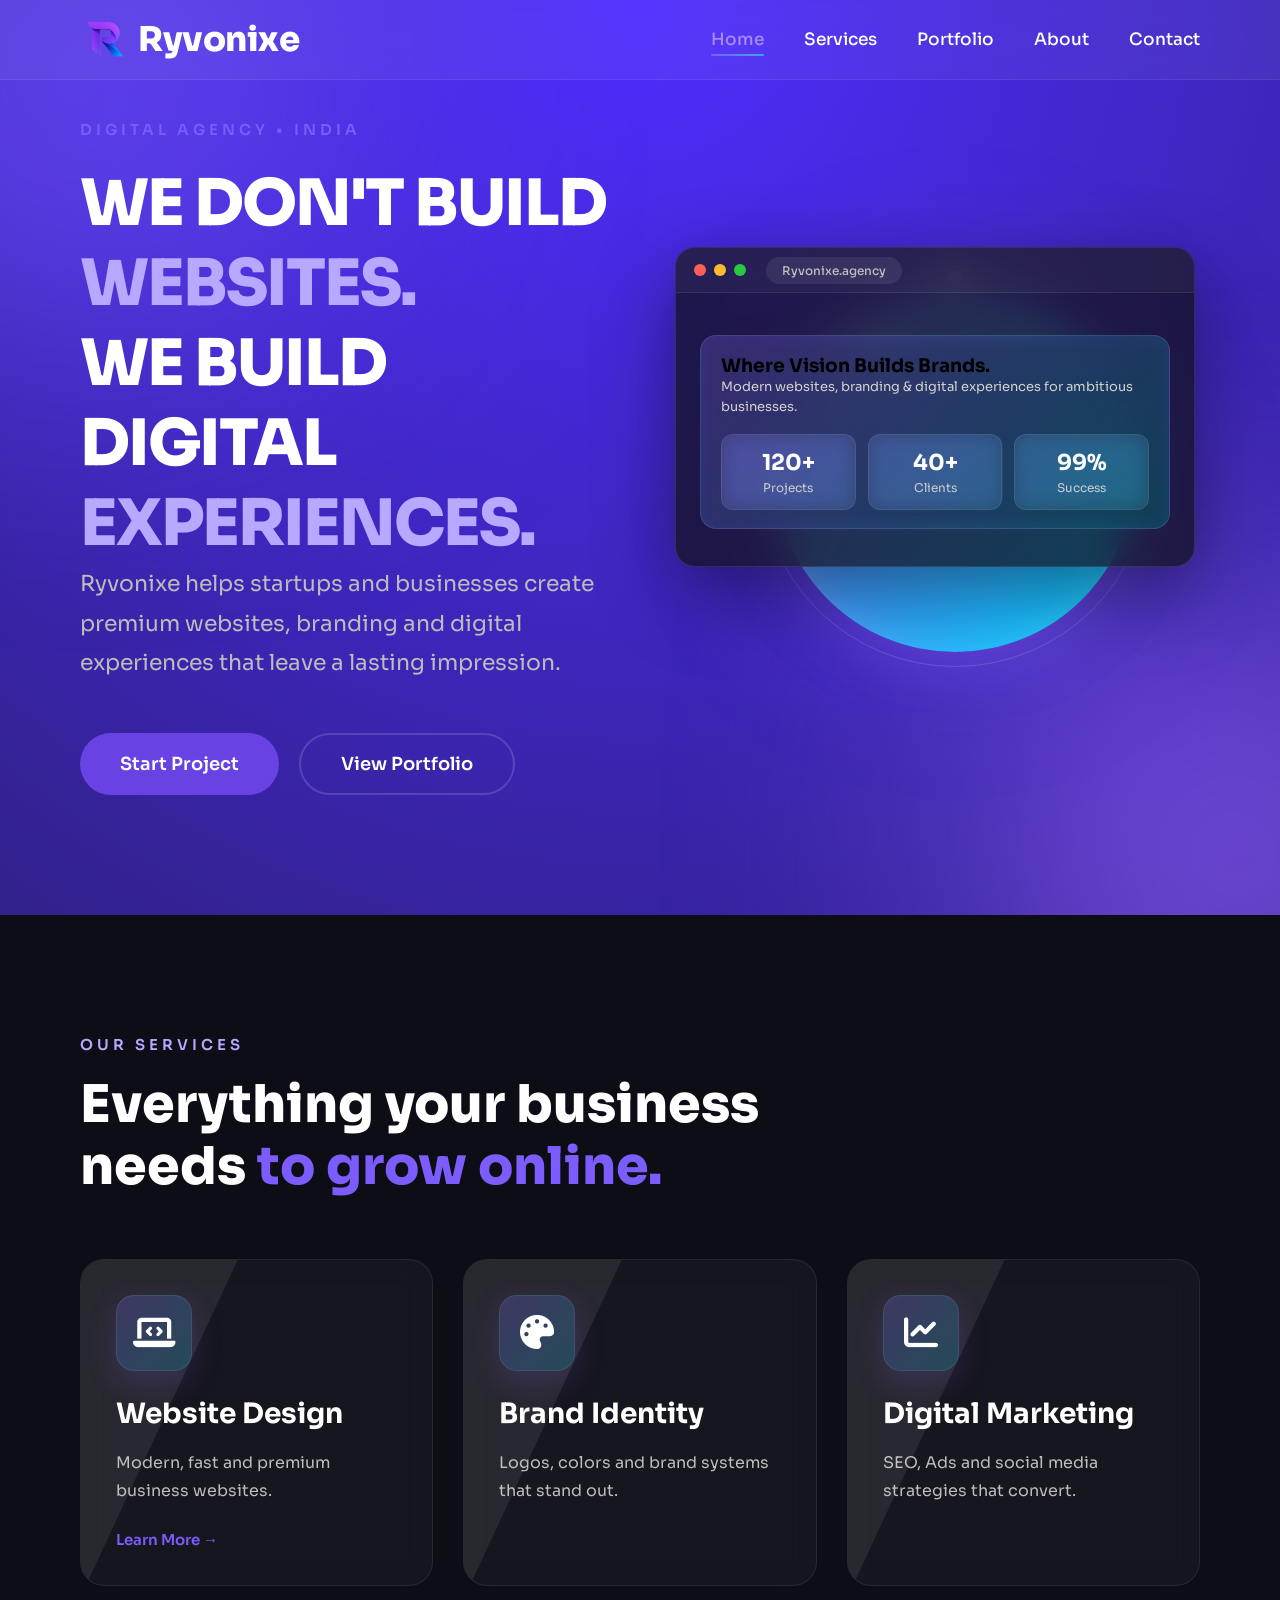
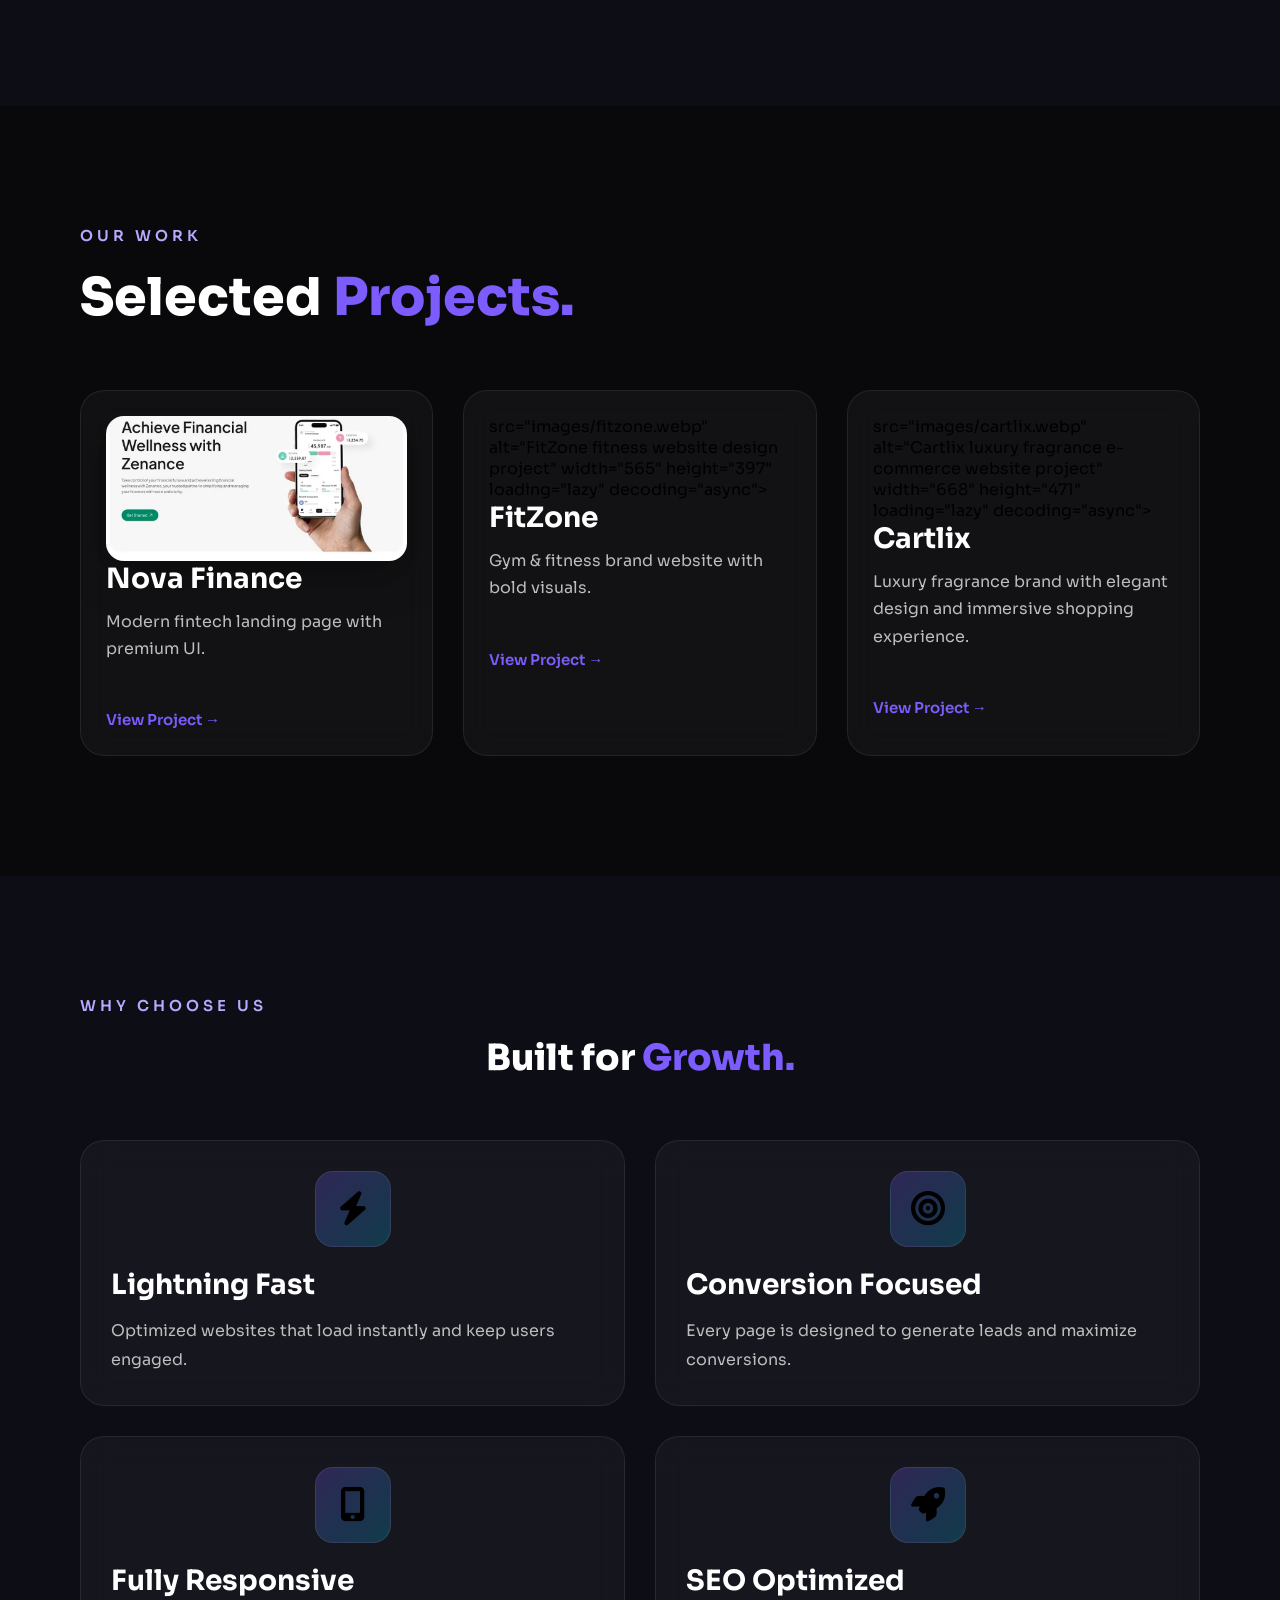
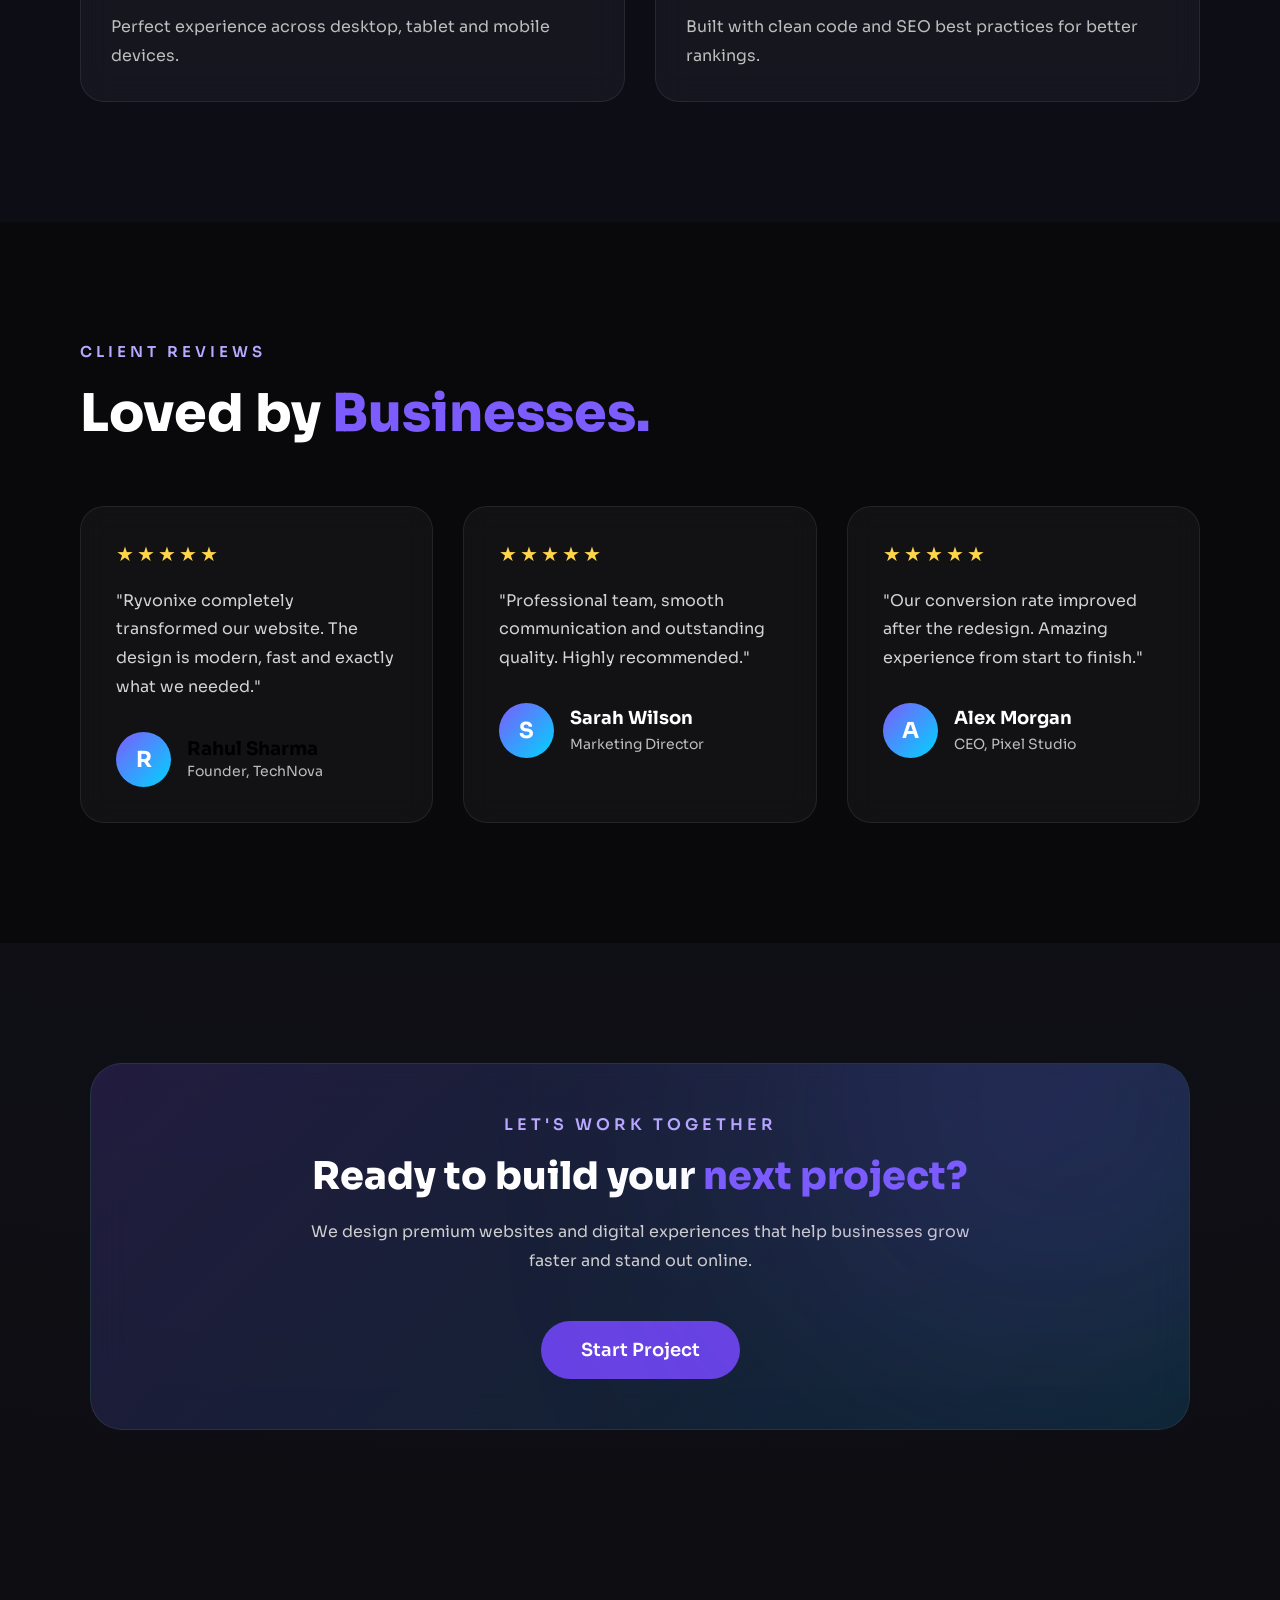
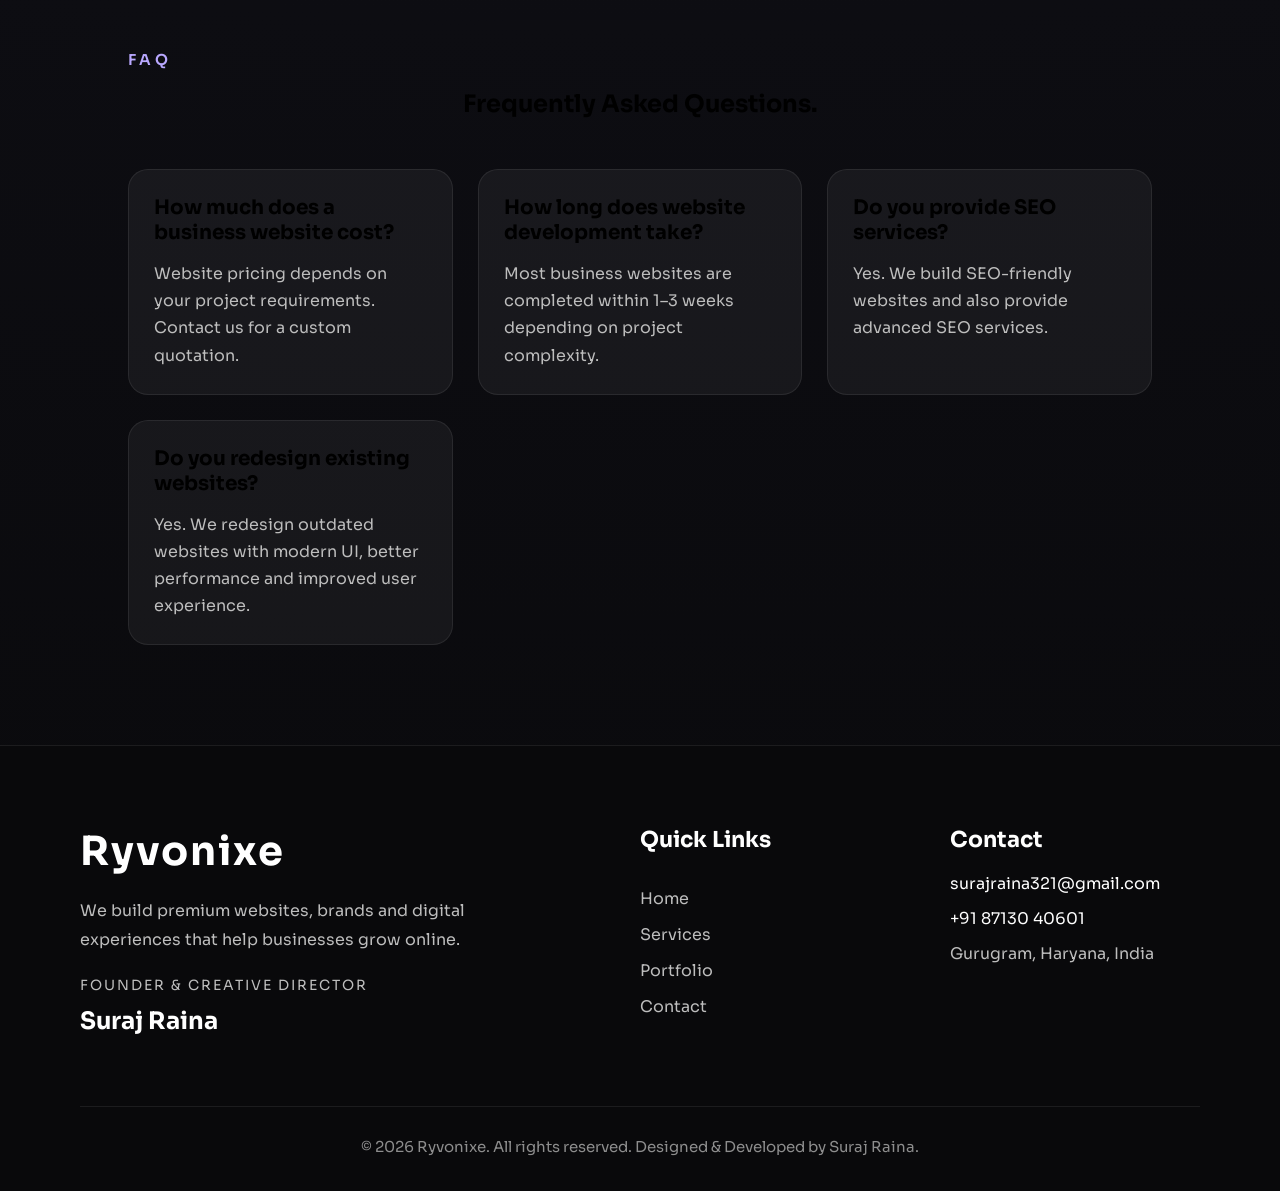
==== commit 86392b19: "fit.index.html" ====
--- a/index.html
+++ b/index.html
@@ -319,7 +319,7 @@
         <div class="project-card">
 
     <div class="project-image">
-        <img src="images/fitzone.jpg"
+        src="images/fitzone.webp"
      alt="FitZone fitness website design project"
      width="565"
      height="397"
@@ -339,7 +339,7 @@
         <div class="project-card">
             
            <div class="project-image">
-               <img src="images/cartlix.jpg"
+               src="images/cartlix.webp"
      alt="Cartlix luxury fragrance e-commerce website project"
      width="668"
      height="471"
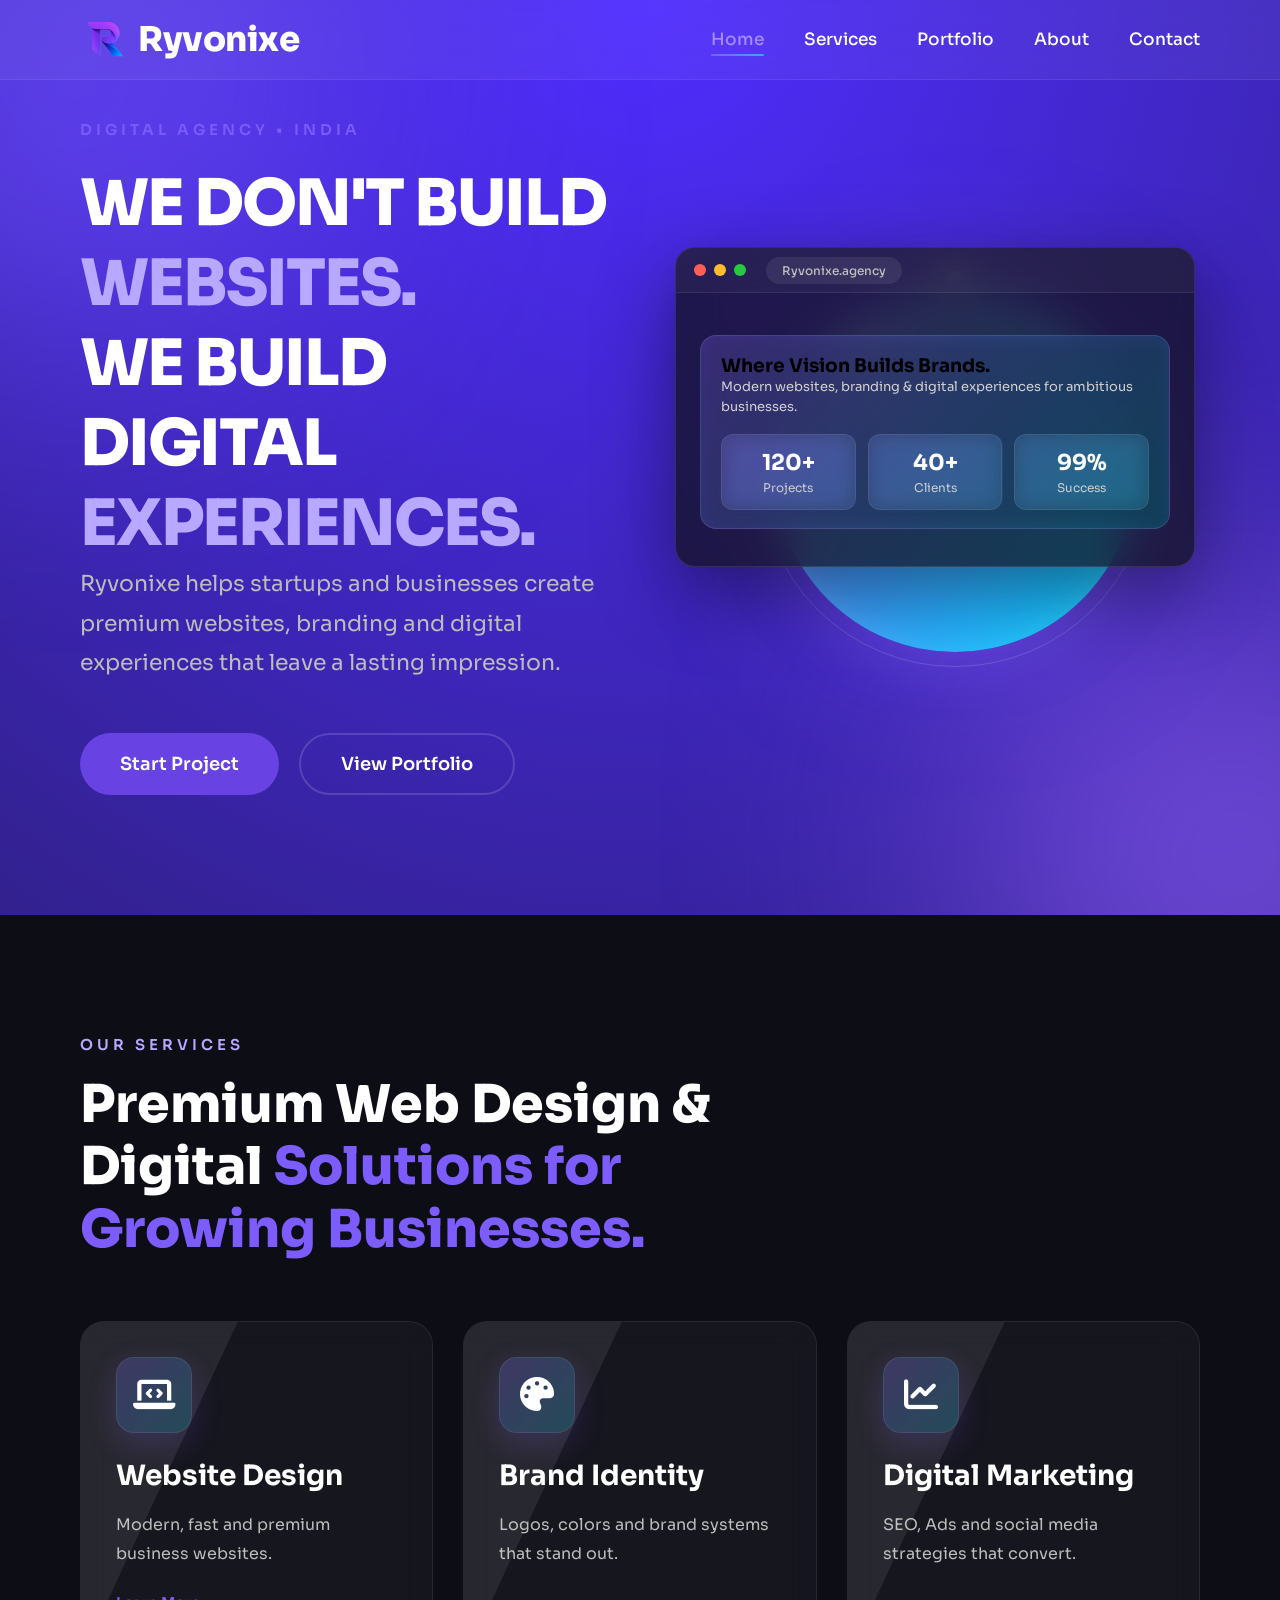
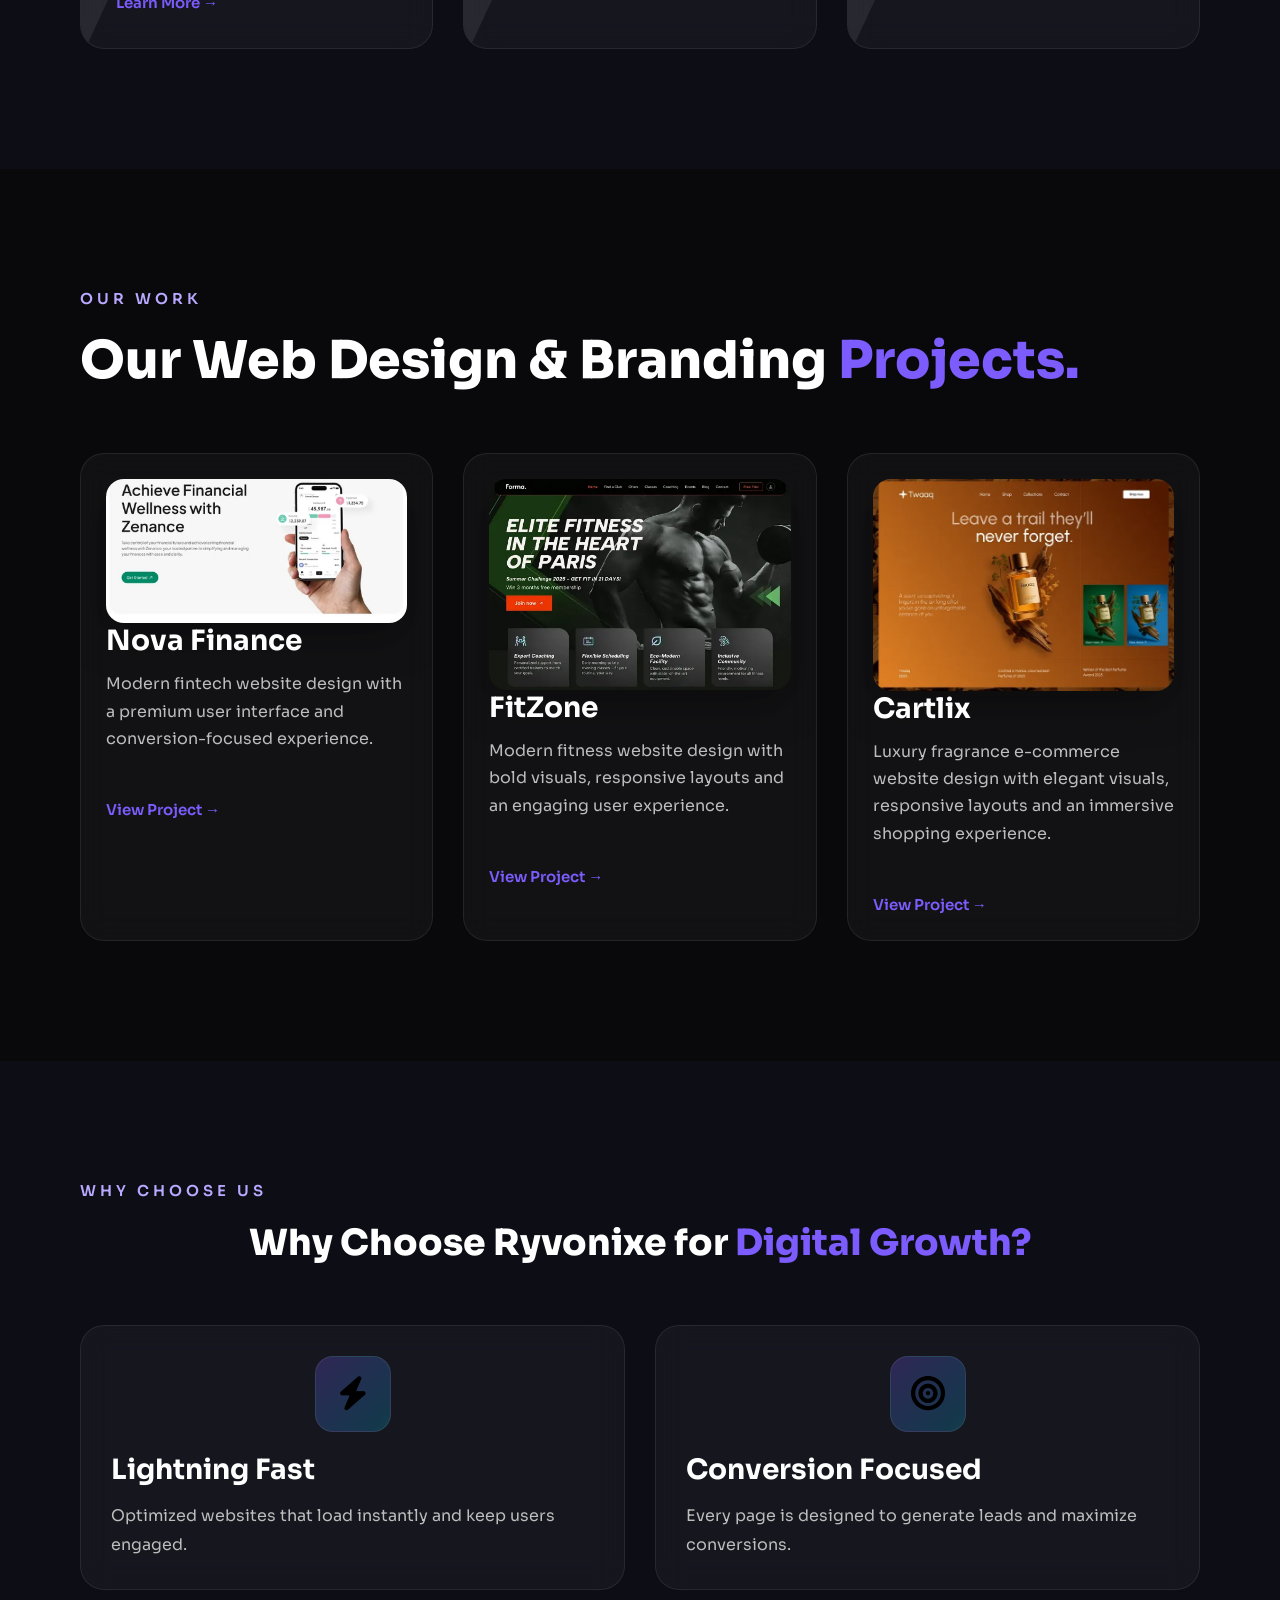
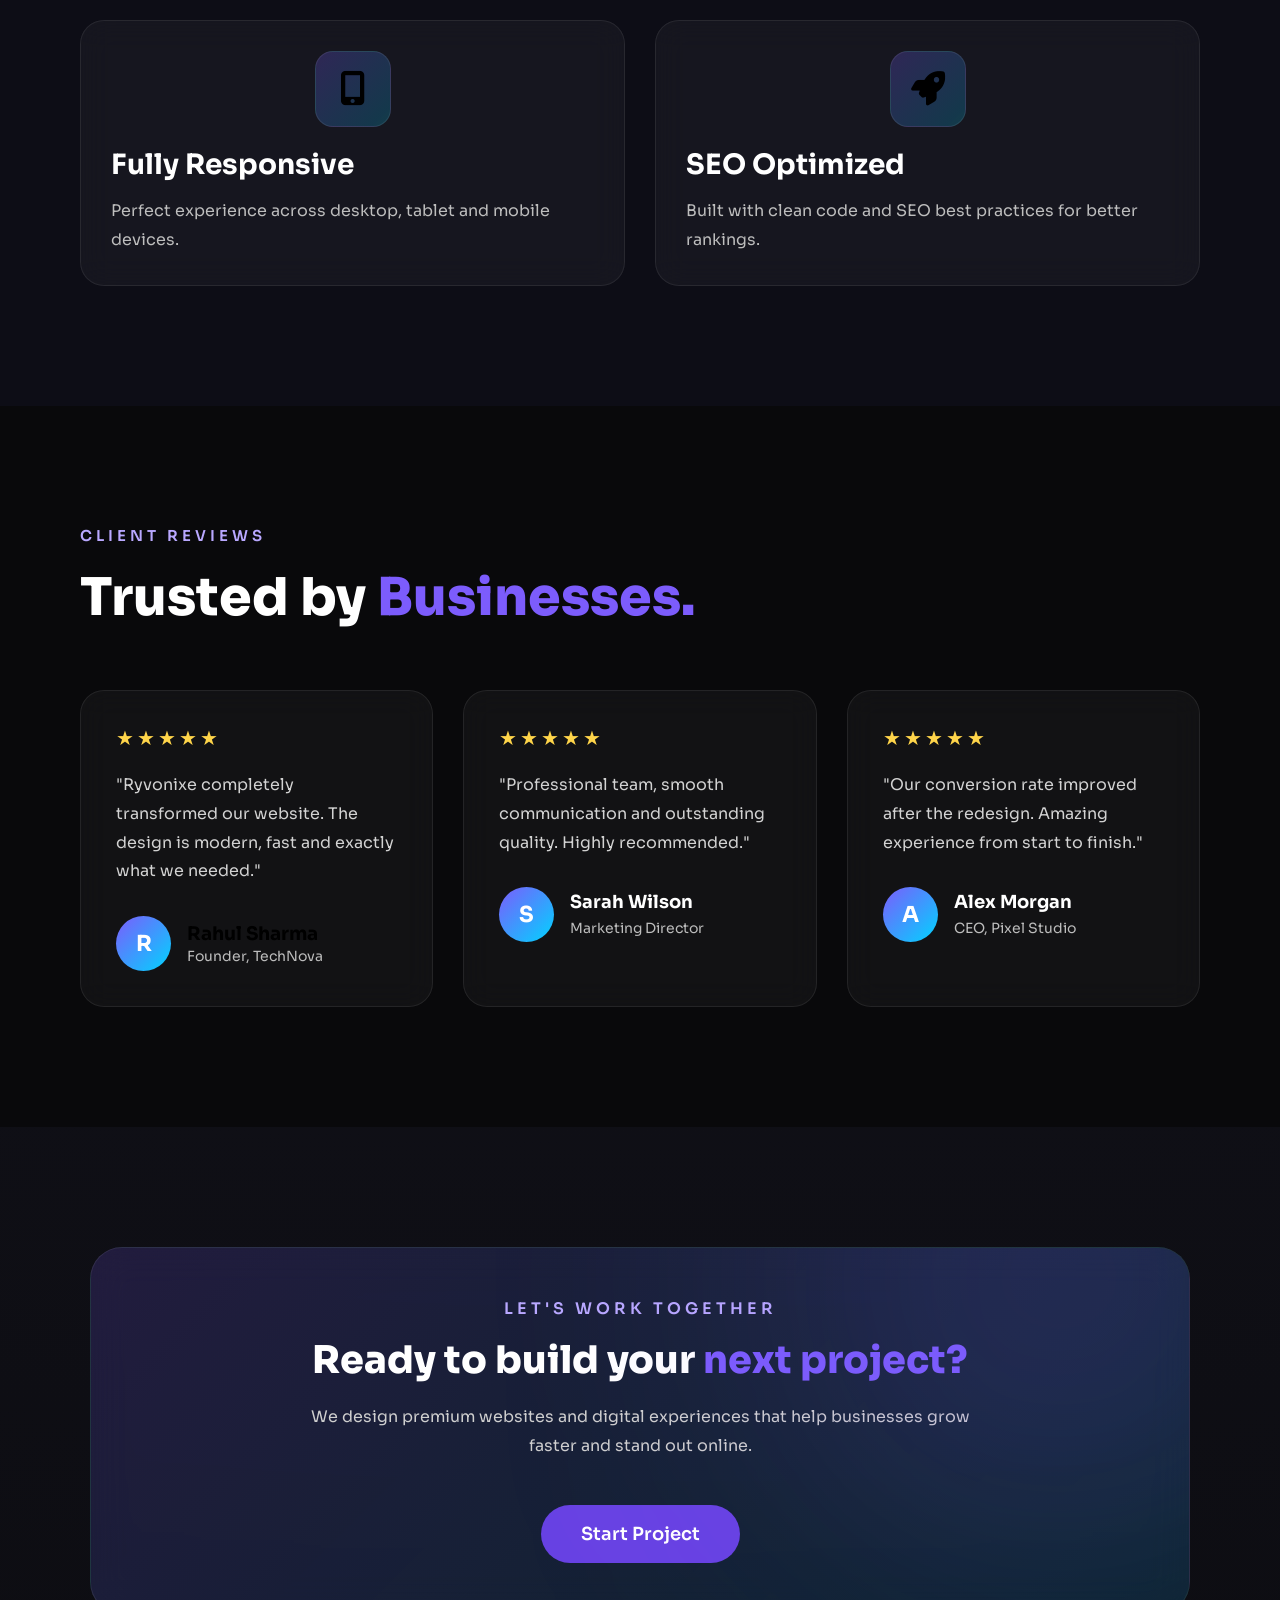
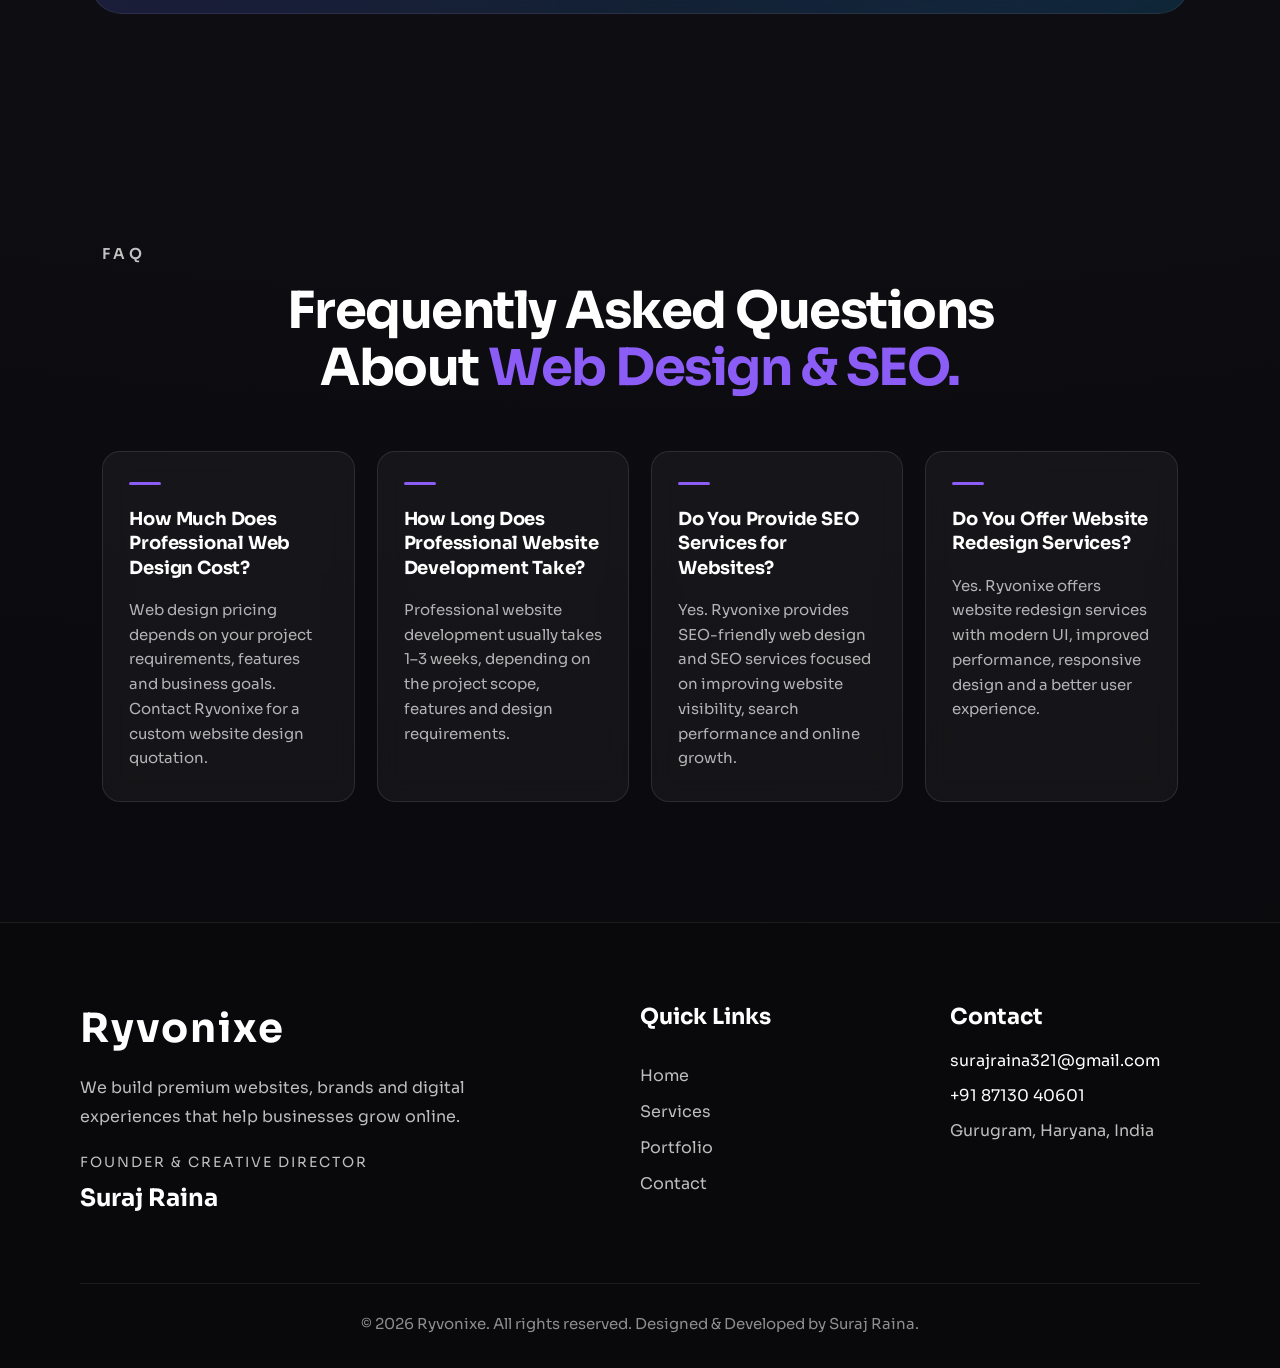
==== commit c5308479: "Optimize images and improve mobile layout" ====
--- a/index.html
+++ b/index.html
@@ -5,7 +5,6 @@
     <meta charset="UTF-8">
     <meta http-equiv="X-UA-Compatible" content="IE=edge">
 
-    <meta http-equiv="X-UA-Compatible" content="IE=edge">
 
     <!-- Google tag (gtag.js) -->
 <script async src="https://www.googletagmanager.com/gtag/js?id=G-96R0LVG3JX"></script>
@@ -28,7 +27,7 @@
     <meta name="viewport" content="width=device-width, initial-scale=1.0">
 
     <title>Ryvonixe | Web Design, Branding & Digital Agency in India</title>
-    <meta name="description" content="Ryvonixe is a premium digital agency offering website design, web development, branding, UI/UX design and digital experiences for startups and businesses.">
+    <meta name="description" content="Ryvonixe is a premium digital agency in India offering web design, website development, branding, UI/UX and SEO services for growing businesses.">
 
 <meta name="author" content="Ryvonixe">
 <meta name="google-site-verification" content="xyhpqUDfzn_O_eHWDtuhJk-4r4bAk2_5HihD0qDvBbc">
@@ -38,9 +37,9 @@
 <meta property="og:url" content="https://ryvonixe.vercel.app/">
 <meta name="theme-color" content="#4F2DFF">
 <meta name="referrer" content="strict-origin-when-cross-origin">
-<meta property="og:title" content="Ryvonixe | Web Design, Branding & Digital Agency">
-
-<meta property="og:description" content="We create premium websites, branding and digital experiences for startups and businesses.">
+<meta property="og:title" content="Ryvonixe | Web Design, Branding & SEO Agency in India">
+
+<meta property="og:description" content="Ryvonixe creates premium websites, branding, UI/UX and SEO solutions for growing businesses in India.">
 
 <meta property="og:image" content="https://ryvonixe.vercel.app/images/logo.png">
 
@@ -53,7 +52,7 @@
 
 <meta name="twitter:card" content="summary_large_image">
 <meta name="twitter:title" content="Ryvonixe | Web Design, Branding & Digital Agency">
-<meta name="twitter:description" content="We create premium websites, branding and digital experiences for startups and businesses.">
+<meta name="twitter:description" content="Ryvonixe creates premium websites, branding, UI/UX and SEO solutions for growing businesses in India.">
 <meta name="twitter:image" content="https://ryvonixe.vercel.app/images/logo.png">
 <link rel="icon" type="image/png" href="images/logo.png">
 <link rel="apple-touch-icon" href="images/logo.png">
@@ -86,22 +85,28 @@
   "@context": "https://schema.org",
   "@type": "WebSite",
   "name": "Ryvonixe",
-  "url": "https://ryvonixe.vercel.app/",
-  "potentialAction": {
-    "@type": "SearchAction",
-    "target": "https://ryvonixe.vercel.app/?q={search_term_string}",
-    "query-input": "required name=search_term_string"
-  }
+  "url": "https://ryvonixe.vercel.app/"
 }
 </script>
 
 <script type="application/ld+json">
 {
-  "@context":"https://schema.org",
-  "@type":"Organization",
-  "name":"Ryvonixe",
-  "url":"https://ryvonixe.vercel.app/",
-  "logo":"https://ryvonixe.vercel.app/images/logo.png"
+  "@context": "https://schema.org",
+  "@type": "Organization",
+  "name": "Ryvonixe",
+  "url": "https://ryvonixe.vercel.app/",
+  "logo": "https://ryvonixe.vercel.app/images/logo.png",
+  "description": "Ryvonixe is a digital agency in India offering web design, web development, branding, UI/UX design and digital experiences for startups and businesses.",
+  "founder": {
+    "@type": "Person",
+    "name": "Suraj Raina"
+  },
+  "address": {
+    "@type": "PostalAddress",
+    "addressLocality": "Gurugram",
+    "addressRegion": "Haryana",
+    "addressCountry": "IN"
+  }
 }
 </script>
 
@@ -252,9 +257,9 @@
     <p class="section-tag">OUR SERVICES</p>
 
     <h2>
-        Everything your business needs
-        <span>to grow online.</span>
-    </h2>
+    Premium Web Design & Digital
+    <span>Solutions for Growing Businesses.</span>
+</h2>
 
     <div class="services-grid">
 
@@ -294,14 +299,15 @@
     <p class="section-tag">OUR WORK</p>
 
     <h2>
-        Selected <span>Projects.</span>
+        Our Web Design & Branding
+        <span>Projects.</span>
     </h2>
 
     <div class="portfolio-grid">
 
         <div class="project-card">
            <div class="project-image">
-    <img src="images/nova-finance.jpg"
+    <img src="images/nova-finance.webp"
      alt="Nova Finance fintech website design project"
      width="489"
      height="235"
@@ -311,7 +317,7 @@
 
             <h3>Nova Finance</h3>
 
-            <p>Modern fintech landing page with premium UI.</p>
+            <p>Modern fintech website design with a premium user interface and conversion-focused experience.</p>
 
             <a href="#" class="service-link">View Project →</a>
         </div>
@@ -319,37 +325,36 @@
         <div class="project-card">
 
     <div class="project-image">
-        src="images/fitzone.webp"
-     alt="FitZone fitness website design project"
-     width="565"
-     height="397"
-     loading="lazy"
-     decoding="async">
-
-    </div>
+    <img src="images/fitzone.webp"
+         alt="FitZone fitness website design project"
+         width="565"
+         height="397"
+         loading="lazy"
+         decoding="async">
+</div>
 
     <h3>FitZone</h3>
 
-    <p>Gym & fitness brand website with bold visuals.</p>
+    <p>Modern fitness website design with bold visuals, responsive layouts and an engaging user experience.</p>
 
     <a href="#" class="service-link">View Project →</a>
 
-</div>
-
-        <div class="project-card">
-            
-           <div class="project-image">
-               src="images/cartlix.webp"
-     alt="Cartlix luxury fragrance e-commerce website project"
-     width="668"
-     height="471"
-     loading="lazy"
-     decoding="async">
-        </div> 
+</div> 
+
+<div class="project-card">
+
+        <div class="project-image">
+    <img src="images/cartlix.webp"
+         alt="Cartlix luxury fragrance e-commerce website project"
+         width="668"
+         height="471"
+         loading="lazy"
+         decoding="async">
+</div>
 <h3>Cartlix</h3>
 
 <p>
-    Luxury fragrance brand with elegant design and immersive shopping experience.
+    Luxury fragrance e-commerce website design with elegant visuals, responsive layouts and an immersive shopping experience.
 </p>
 
 <a href="#" class="service-link">
@@ -366,8 +371,9 @@
 
     <p class="section-tag">WHY CHOOSE US</p>
 
-    <h2>    
-        Built for <span>Growth.</span>
+    <h2>
+    Why Choose Ryvonixe for
+    <span>Digital Growth?</span>
     </h2>
 
     <div class="why-grid">
@@ -403,7 +409,8 @@
     <p class="section-tag">CLIENT REVIEWS</p>
 
     <h2>
-        Loved by <span>Businesses.</span>
+    Trusted by
+    <span>Businesses.</span>
     </h2>
 
     <div class="testimonials-grid">
@@ -496,28 +503,31 @@
 
     <p class="section-tag">FAQ</p>
 
-    <h2>Frequently Asked <span>Questions.</span></h2>
+    <h2>
+    Frequently Asked Questions About
+    <span>Web Design & SEO.</span>
+    </h2>
 
     <div class="faq-grid">
 
         <div class="faq-item">
-            <h3>How much does a business website cost?</h3>
-            <p>Website pricing depends on your project requirements. Contact us for a custom quotation.</p>
+            <h3>How Much Does Professional Web Design Cost?</h3>
+            <p>Web design pricing depends on your project requirements, features and business goals. Contact Ryvonixe for a custom website design quotation.</p>
         </div>
 
         <div class="faq-item">
-            <h3>How long does website development take?</h3>
-            <p>Most business websites are completed within 1–3 weeks depending on project complexity.</p>
+            <h3>How Long Does Professional Website Development Take?</h3>
+            <p>Professional website development usually takes 1–3 weeks, depending on the project scope, features and design requirements.</p>
         </div>
 
         <div class="faq-item">
-            <h3>Do you provide SEO services?</h3>
-            <p>Yes. We build SEO-friendly websites and also provide advanced SEO services.</p>
+            <h3>Do You Provide SEO Services for Websites?</h3>
+            <p>Yes. Ryvonixe provides SEO-friendly web design and SEO services focused on improving website visibility, search performance and online growth.</p>
         </div>
 
         <div class="faq-item">
-            <h3>Do you redesign existing websites?</h3>
-            <p>Yes. We redesign outdated websites with modern UI, better performance and improved user experience.</p>
+            <h3>Do You Offer Website Redesign Services?</h3>
+            <p>Yes. Ryvonixe offers website redesign services with modern UI, improved performance, responsive design and a better user experience.</p>
         </div>
 
     </div>
--- a/style.css
+++ b/style.css
@@ -1626,4 +1626,379 @@
 .faq-item p{
     color:#bdbdbd;
     line-height:1.7;
+}
+
+.faq h2 {
+    color: #ffffff;
+}
+
+.faq h3 {
+    color: #ffffff;
+}
+
+.faq p {
+    color: rgba(255, 255, 255, 0.75);
+}
+/* ===== PREMIUM FAQ DESIGN ===== */
+
+.faq {
+    padding: 110px 8% 120px;
+}
+
+.faq h2 {
+    color: #fff;
+    font-size: clamp(32px, 4vw, 52px);
+    line-height: 1.1;
+    max-width: 850px;
+    margin: 15px auto 55px;
+    text-align: center;
+    letter-spacing: -1.5px;
+}
+
+.faq h2 span {
+    color: #8b5cf6;
+}
+
+.faq-grid {
+    display: grid;
+    grid-template-columns: repeat(4, 1fr);
+    gap: 22px;
+    max-width: 1180px;
+    margin: 0 auto;
+}
+
+.faq-item {
+    position: relative;
+    padding: 30px 26px;
+    min-height: 230px;
+    border: 1px solid rgba(255, 255, 255, 0.10);
+    border-radius: 18px;
+    background: rgba(255, 255, 255, 0.045);
+    backdrop-filter: blur(12px);
+    -webkit-backdrop-filter: blur(12px);
+    transition: transform 0.3s ease, border-color 0.3s ease,
+                background 0.3s ease, box-shadow 0.3s ease;
+}
+
+.faq-item:hover {
+    transform: translateY(-7px);
+    border-color: rgba(139, 92, 246, 0.65);
+    background: rgba(139, 92, 246, 0.08);
+    box-shadow: 0 18px 45px rgba(0, 0, 0, 0.30);
+}
+
+.faq-item h3 {
+    color: #fff;
+    font-size: 18px;
+    line-height: 1.35;
+    margin: 0 0 18px;
+    letter-spacing: -0.2px;
+}
+
+.faq-item p {
+    color: rgba(255, 255, 255, 0.68);
+    font-size: 15px;
+    line-height: 1.65;
+    margin: 0;
+}
+
+/* FAQ number/accent */
+.faq-item::before {
+    content: "";
+    display: block;
+    width: 32px;
+    height: 3px;
+    margin-bottom: 22px;
+    border-radius: 10px;
+    background: #8b5cf6;
+}
+
+/* Mobile */
+@media (max-width: 900px) {
+    .faq-grid {
+        grid-template-columns: repeat(2, 1fr);
+    }
+}
+
+@media (max-width: 600px) {
+    .faq {
+        padding: 80px 6%;
+    }
+
+    .faq h2 {
+        text-align: left;
+        margin-bottom: 35px;
+    }
+
+    .faq-grid {
+        grid-template-columns: 1fr;
+    }
+
+    .faq-item {
+        min-height: auto;
+    }
+}
+
+/* ===== MOBILE RESPONSIVE FIX ===== */
+
+html,
+body {
+    width: 100%;
+    max-width: 100%;
+    overflow-x: hidden;
+}
+
+img {
+    max-width: 100%;
+    height: auto;
+}
+
+@media (max-width: 600px) {
+
+    nav {
+        padding: 14px 20px;
+    }
+
+    .nav-links {
+        display: none;
+    }
+
+    .menu-toggle {
+        display: flex;
+    }
+
+    .hero {
+        padding: 80px 20px 60px;
+    }
+
+    .hero-content {
+        width: 100%;
+        max-width: 100%;
+    }
+
+    .hero h1 {
+        font-size: clamp(38px, 10vw, 56px);
+        line-height: 1.05;
+        word-break: normal;
+    }
+
+    .description {
+        max-width: 100%;
+    }
+
+    .hero-buttons {
+        flex-direction: column;
+        width: 100%;
+    }
+
+    .hero-buttons a {
+        width: 100%;
+        text-align: center;
+    }
+
+    .hero-image {
+        width: 100%;
+        max-width: 100%;
+    }
+
+    .browser {
+        width: 100%;
+        max-width: 100%;
+    }
+
+    .services-grid,
+    .portfolio-grid,
+    .why-grid,
+    .testimonials-grid,
+    .faq-grid {
+        grid-template-columns: 1fr;
+        width: 100%;
+    }
+
+    .service-card,
+    .project-card,
+    .why-card,
+    .testimonial-card,
+    .faq-item {
+        width: 100%;
+        max-width: 100%;
+        box-sizing: border-box;
+    }
+
+    section {
+        width: 100%;
+        max-width: 100%;
+        box-sizing: border-box;
+    }
+}
+
+/* ===== MOBILE HERO HEADING FIX ===== */
+
+@media (max-width: 600px) {
+
+    .hero {
+        padding-left: 20px;
+        padding-right: 20px;
+        overflow: hidden;
+    }
+
+    .hero-content {
+        width: 100%;
+        max-width: 100%;
+        box-sizing: border-box;
+        overflow: hidden;
+    }
+
+    .hero h1 {
+        width: 100%;
+        max-width: 100%;
+        box-sizing: border-box;
+        font-size: 36px;
+        line-height: 1.08;
+        letter-spacing: -1px;
+        overflow-wrap: normal;
+        word-break: normal;
+    }
+
+    .hero h1 span {
+        display: inline;
+    }
+}
+/* ===== MOBILE SERVICES HEADING FIX ===== */
+
+@media (max-width: 600px) {
+
+    .services {
+        width: 100%;
+        max-width: 100%;
+        padding-left: 20px;
+        padding-right: 20px;
+        box-sizing: border-box;
+        overflow: hidden;
+    }
+
+    .services h2 {
+        width: 100%;
+        max-width: 100%;
+        box-sizing: border-box;
+        font-size: 34px;
+        line-height: 1.12;
+        letter-spacing: -1px;
+        overflow-wrap: break-word;
+        word-break: normal;
+    }
+
+    .services h2 span {
+        display: inline;
+    }
+
+    .services-grid {
+        width: 100%;
+        max-width: 100%;
+        box-sizing: border-box;
+    }
+}
+/* ===== FINAL MOBILE SERVICES FIX ===== */
+
+@media (max-width: 600px) {
+
+    #services {
+        width: 100% !important;
+        max-width: 100% !important;
+        padding: 70px 20px 80px !important;
+        margin: 0 !important;
+        box-sizing: border-box !important;
+        overflow: hidden !important;
+    }
+
+    #services h2 {
+        display: block !important;
+        width: 100% !important;
+        max-width: 100% !important;
+        margin: 20px 0 40px !important;
+        padding: 0 !important;
+
+        font-size: 30px !important;
+        line-height: 1.15 !important;
+        letter-spacing: -0.5px !important;
+
+        white-space: normal !important;
+        overflow: visible !important;
+        overflow-wrap: break-word !important;
+        word-break: normal !important;
+        box-sizing: border-box !important;
+    }
+
+    #services h2 span {
+        display: inline !important;
+        white-space: normal !important;
+    }
+
+    #services .services-grid {
+        width: 100% !important;
+        max-width: 100% !important;
+        display: grid !important;
+        grid-template-columns: 1fr !important;
+        box-sizing: border-box !important;
+    }
+
+    #services .service-card {
+        width: 100% !important;
+        max-width: 100% !important;
+        box-sizing: border-box !important;
+    }
+}
+/* FINAL MOBILE SERVICES OVERRIDE */
+
+@media (max-width: 600px) {
+
+    #services {
+        display: block !important;
+        width: 100vw !important;
+        max-width: 100vw !important;
+        min-width: 0 !important;
+        padding: 70px 20px 80px !important;
+        margin: 0 !important;
+        box-sizing: border-box !important;
+        overflow: visible !important;
+    }
+
+    #services h2 {
+        display: block !important;
+        position: static !important;
+        width: calc(100vw - 40px) !important;
+        max-width: calc(100vw - 40px) !important;
+        min-width: 0 !important;
+
+        margin: 20px 0 40px !important;
+        padding: 0 !important;
+
+        font-size: 30px !important;
+        line-height: 1.15 !important;
+
+        white-space: normal !important;
+        word-break: normal !important;
+        overflow-wrap: anywhere !important;
+        overflow: visible !important;
+        text-overflow: clip !important;
+    }
+
+    #services h2 span {
+        display: inline !important;
+        white-space: normal !important;
+    }
+
+    #services .services-grid {
+        width: 100% !important;
+        max-width: 100% !important;
+        min-width: 0 !important;
+        grid-template-columns: 1fr !important;
+    }
+
+    #services .service-card {
+        width: 100% !important;
+        max-width: 100% !important;
+        min-width: 0 !important;
+        box-sizing: border-box !important;
+    }
 }
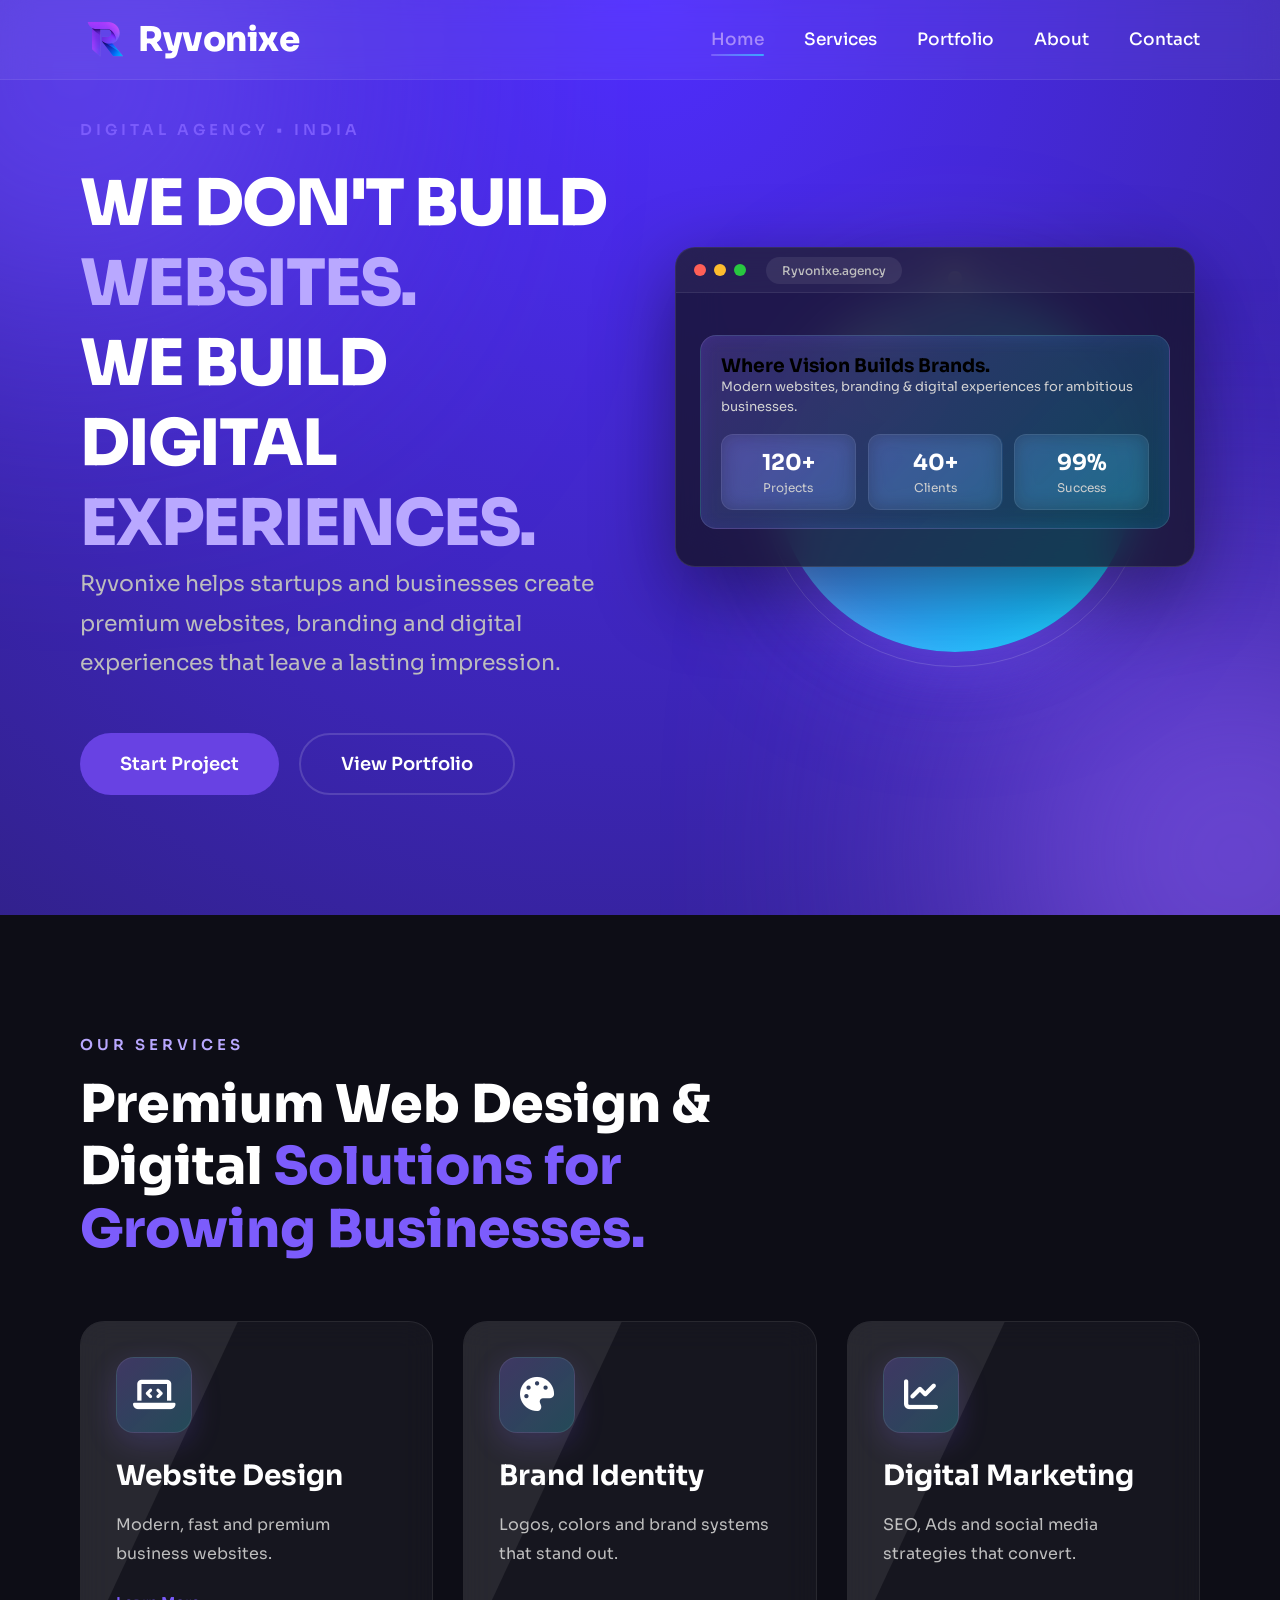
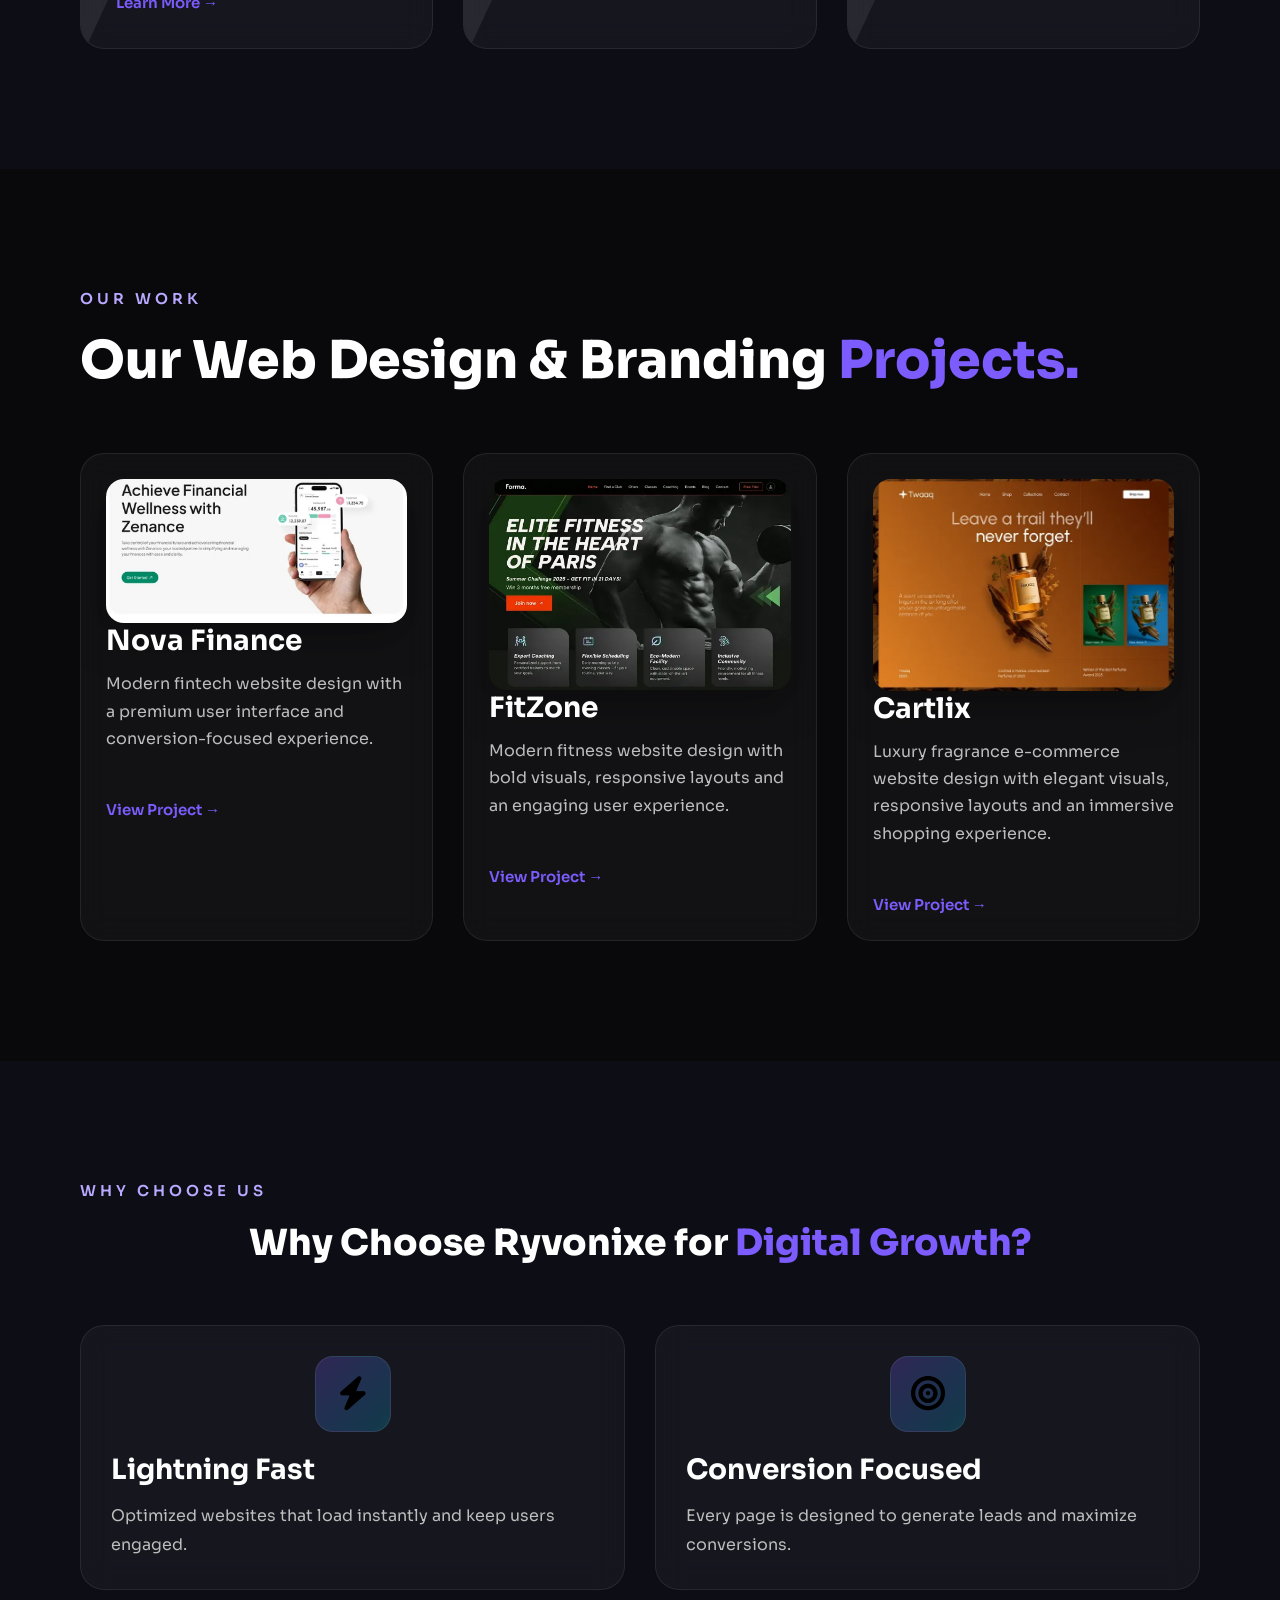
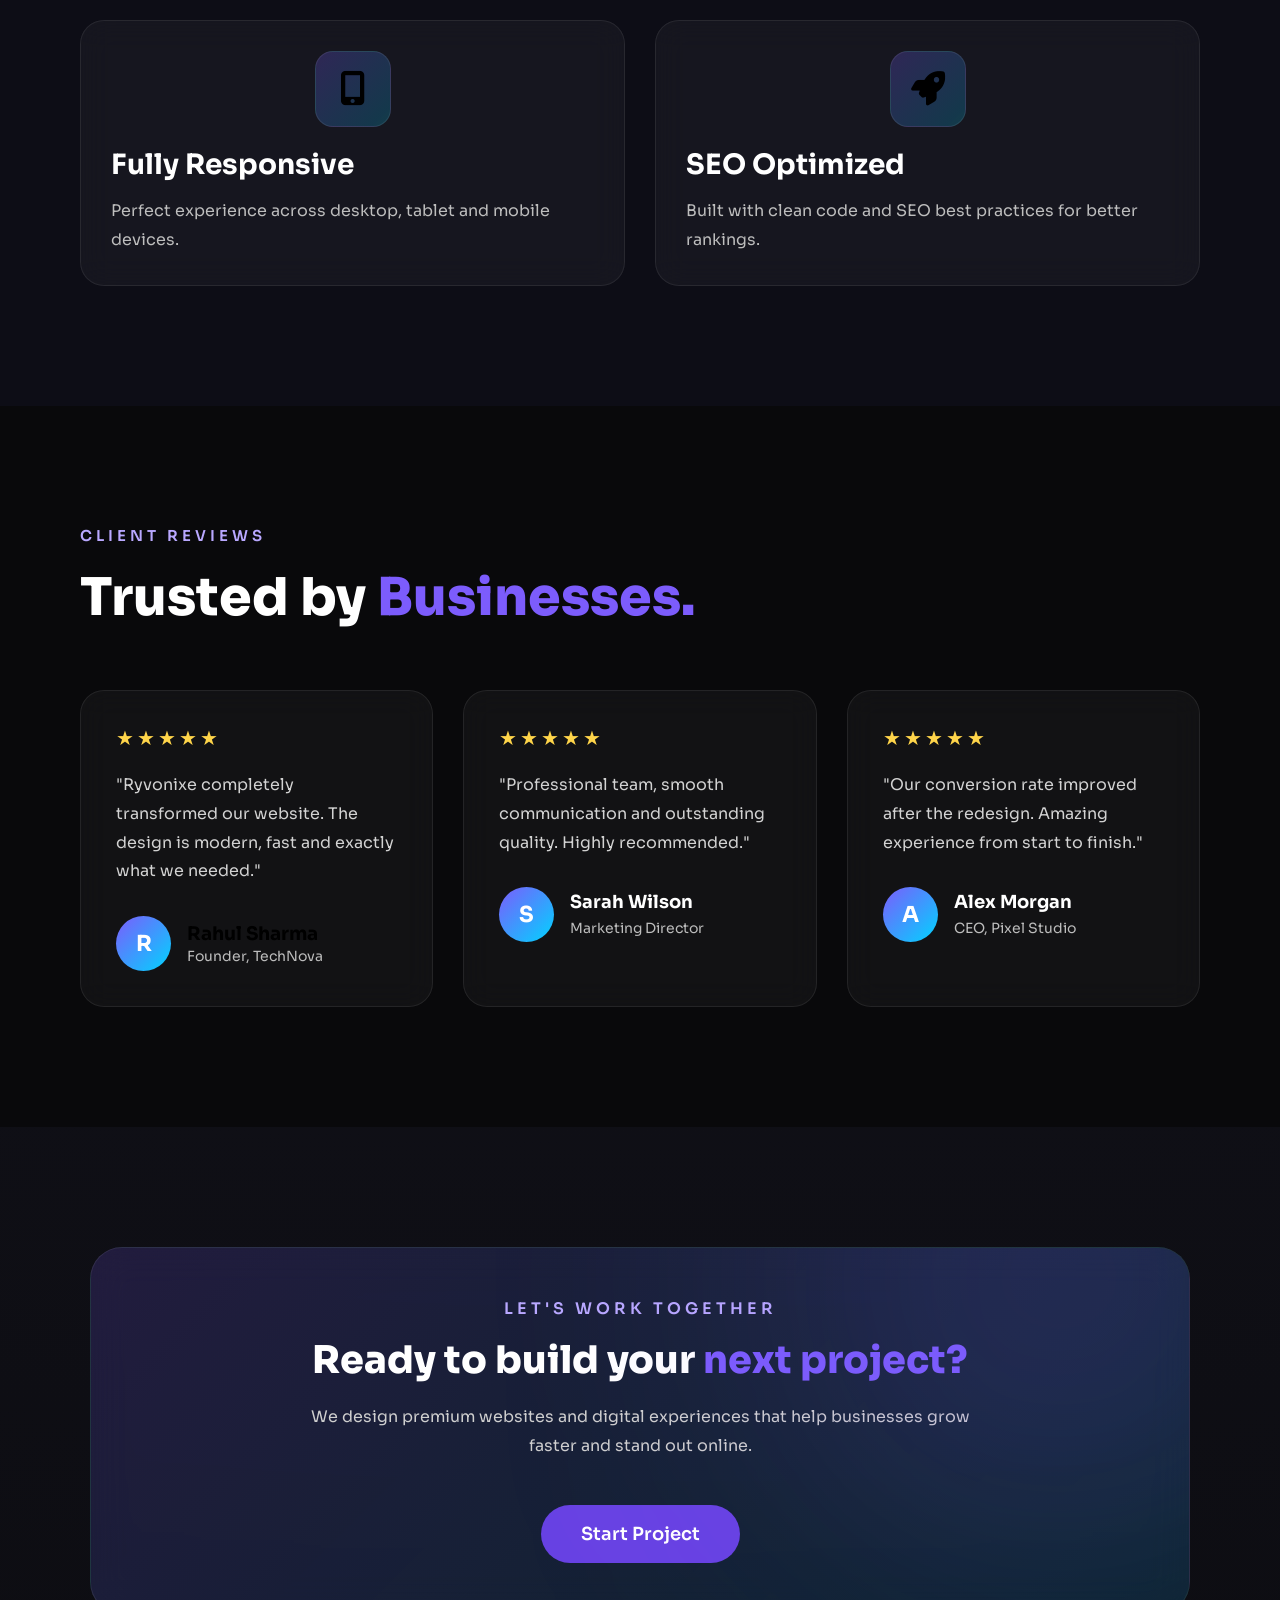
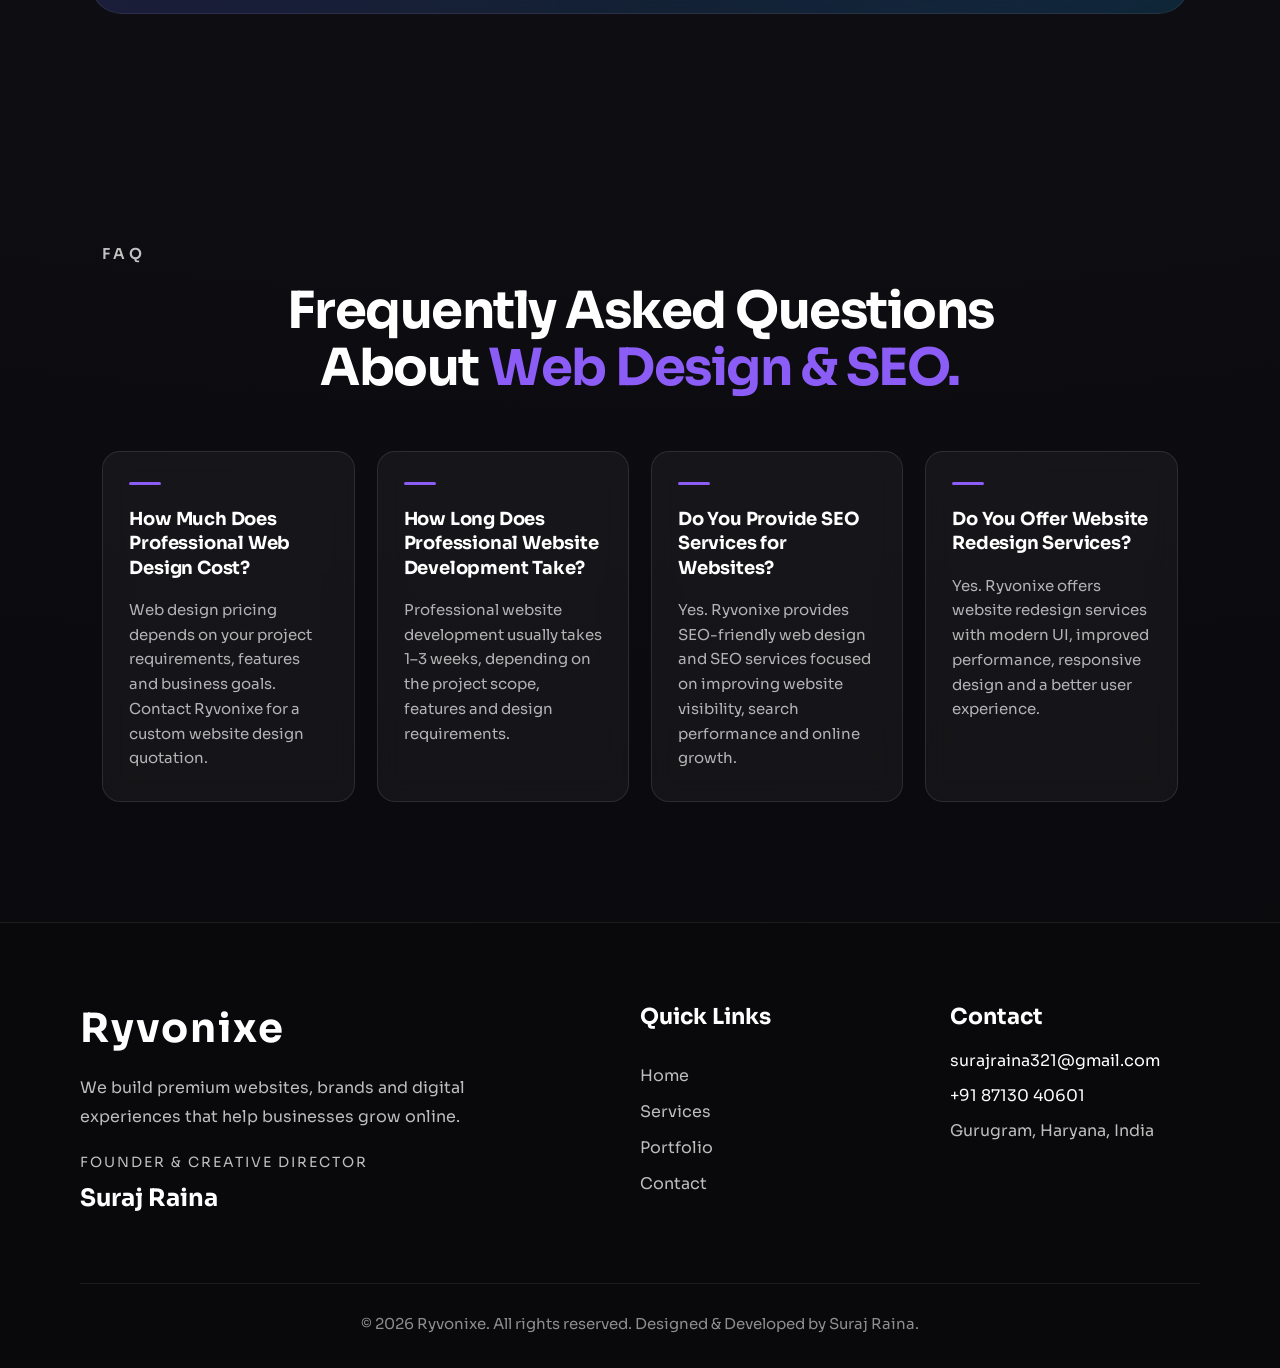
==== commit b9db40b6: "Chnages in the index.html file:" ====
--- a/index.html
+++ b/index.html
@@ -120,7 +120,7 @@
     <nav>
 
     <a href="#home" class="logo">
-    <img src="images/logo-small.png"
+    <img src="images/logo-small.webp"
      alt="Ryvonixe Logo"
      width="100"
      height="92">
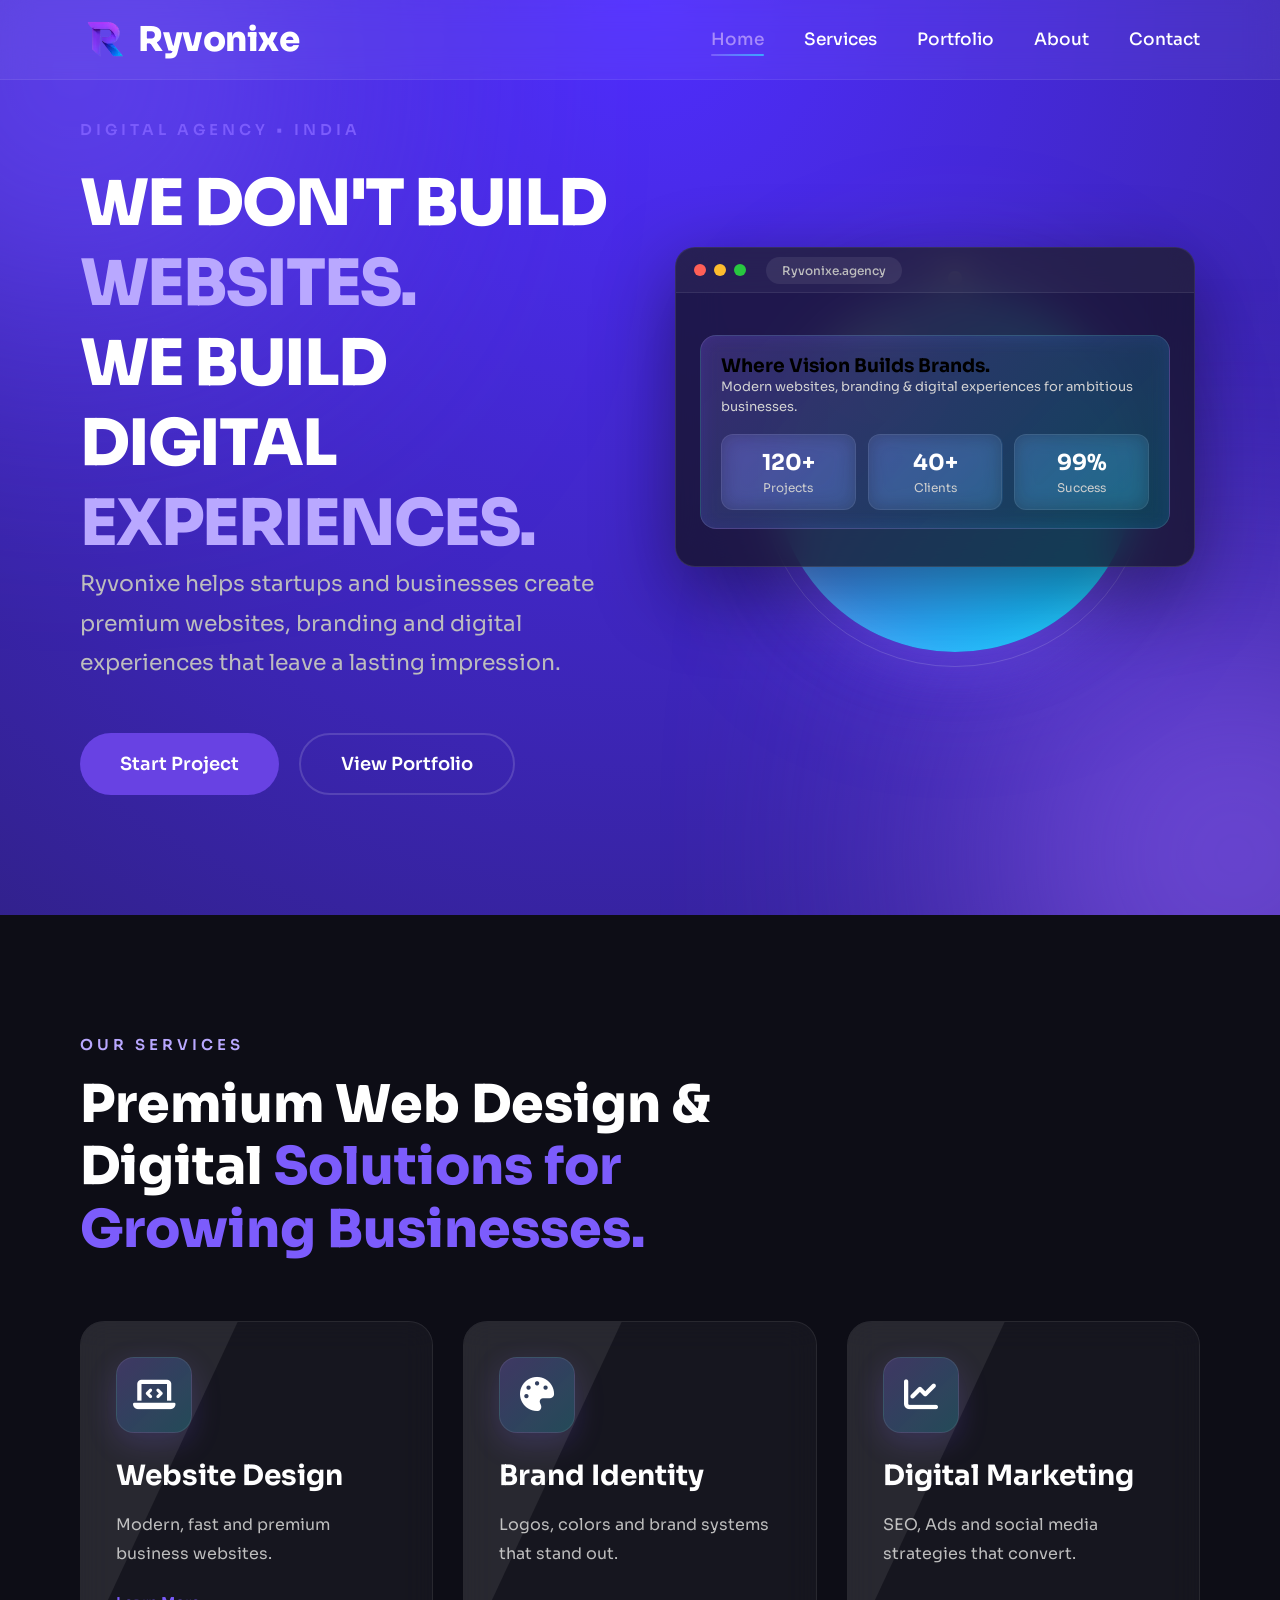
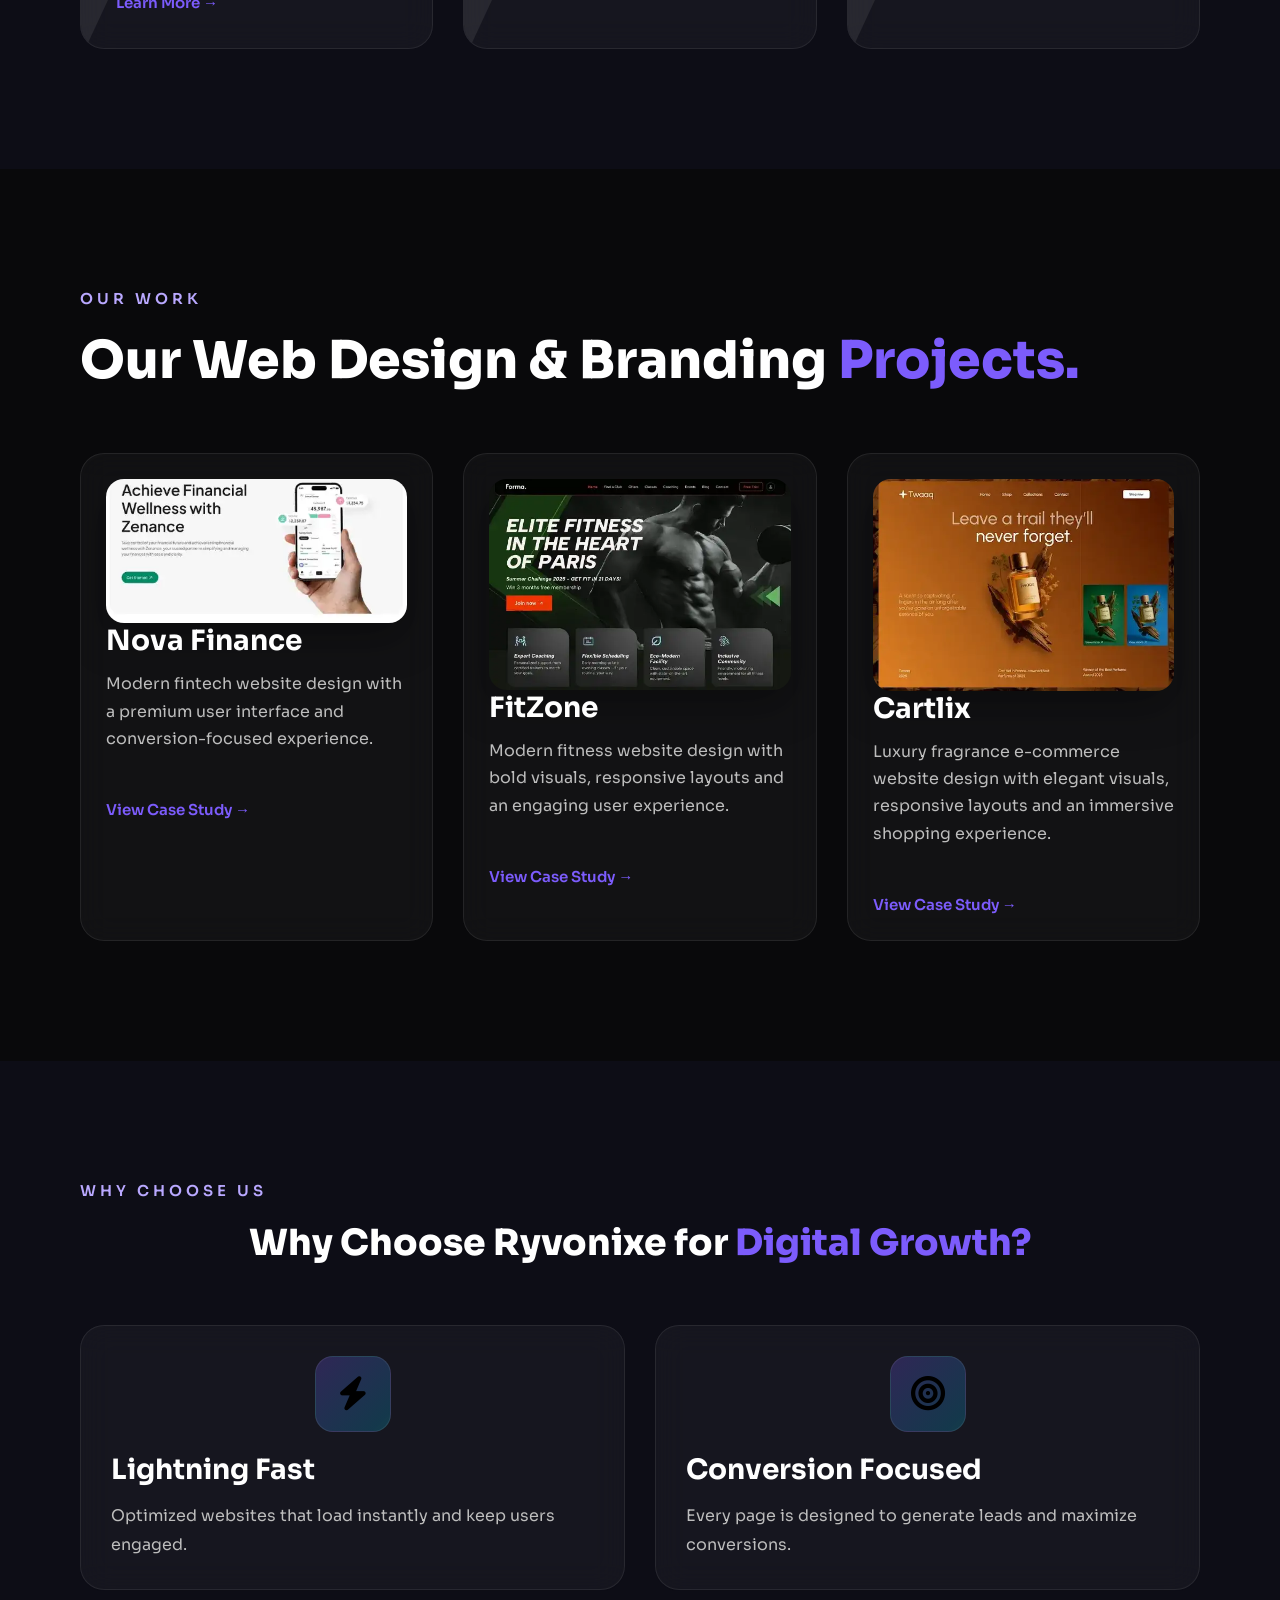
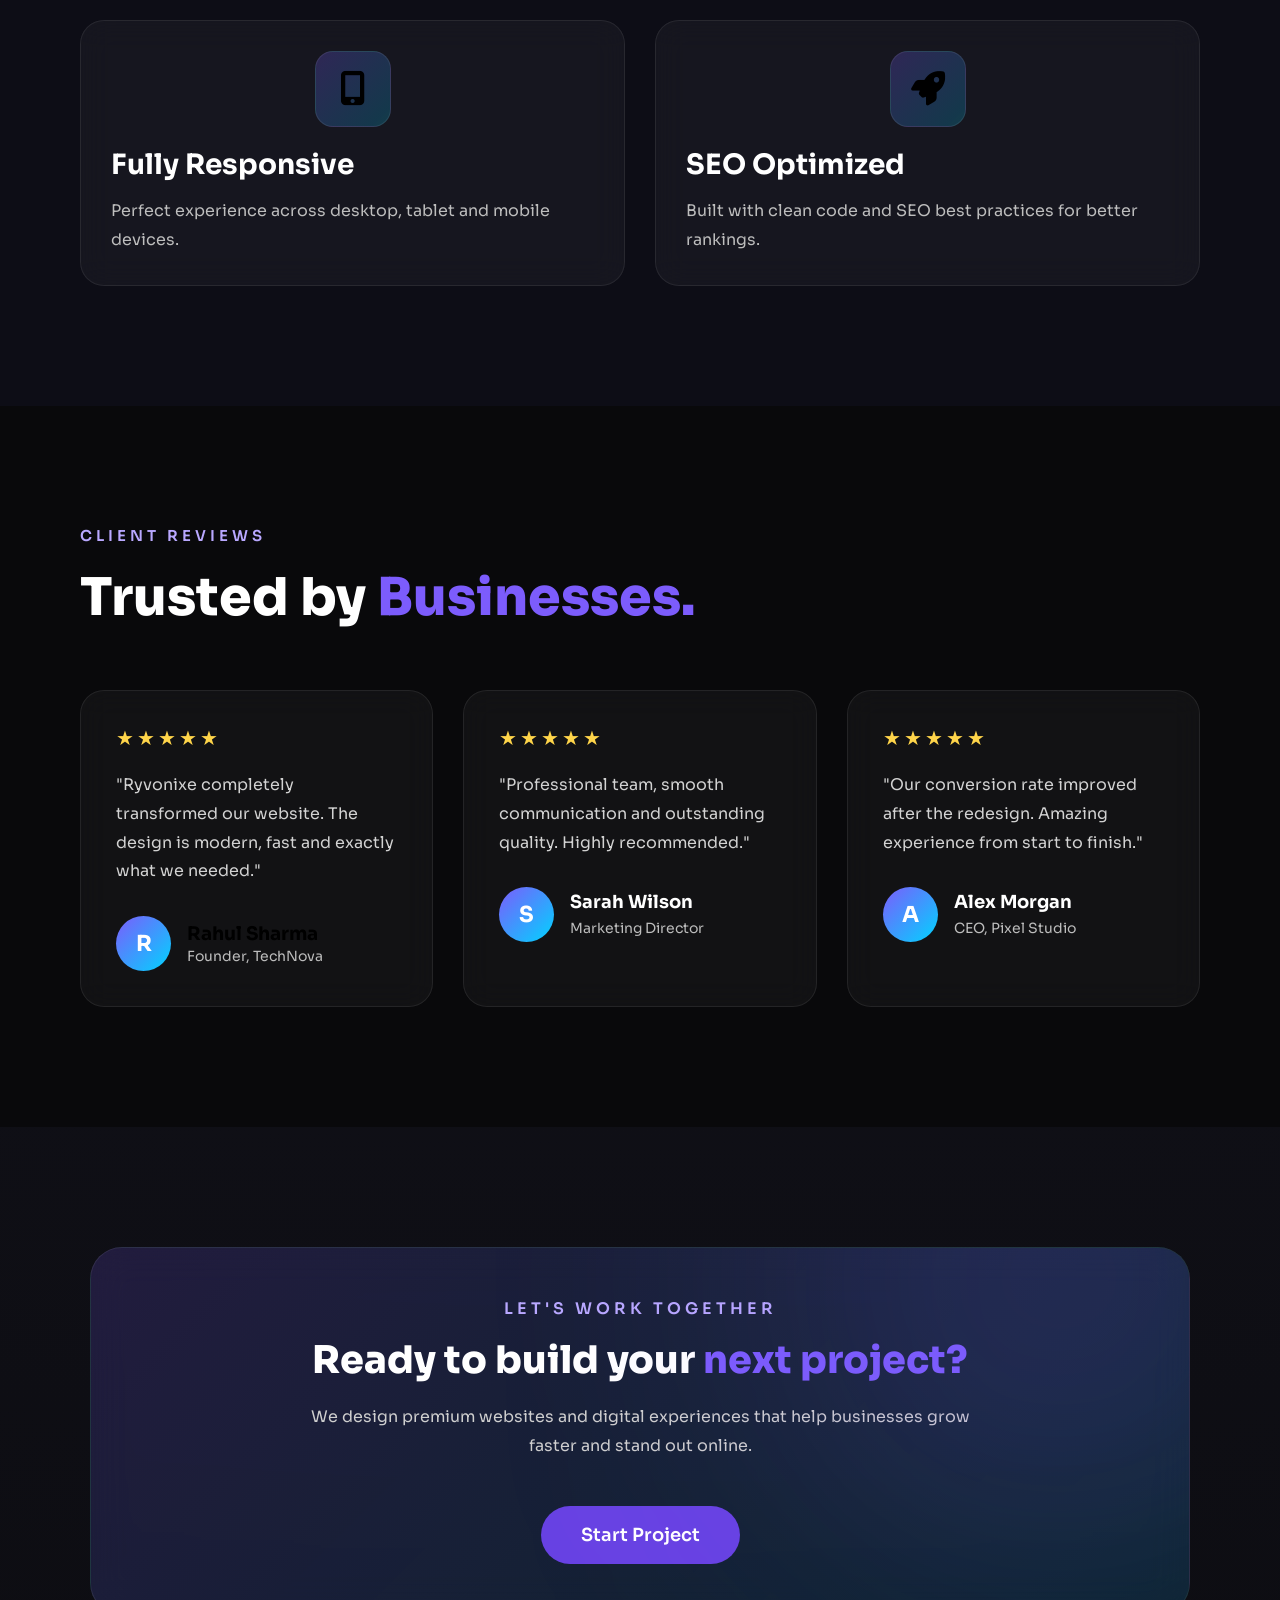
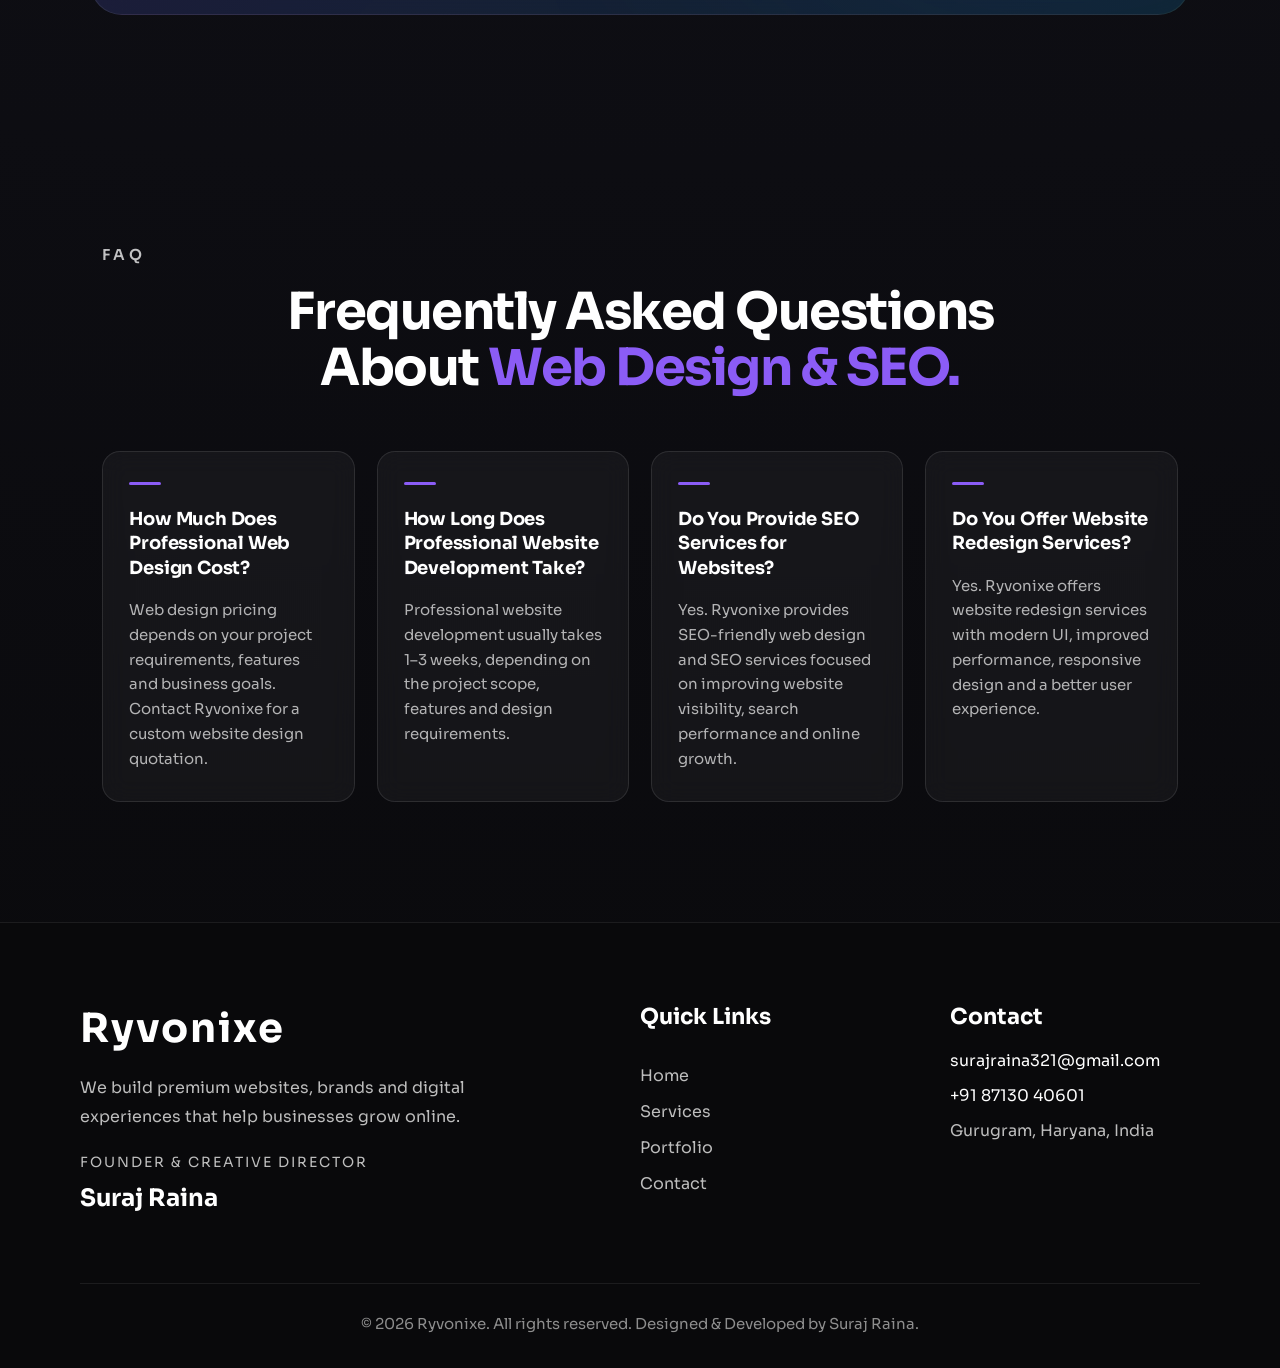
==== commit d0d345ad: "Add portfolio case studies" ====
--- a/index.html
+++ b/index.html
@@ -319,7 +319,7 @@
 
             <p>Modern fintech website design with a premium user interface and conversion-focused experience.</p>
 
-            <a href="#" class="service-link">View Project →</a>
+            <a href="projects/nova-finance.html" class="service-link">View Case Study →</a>
         </div>
 
         <div class="project-card">
@@ -337,7 +337,7 @@
 
     <p>Modern fitness website design with bold visuals, responsive layouts and an engaging user experience.</p>
 
-    <a href="#" class="service-link">View Project →</a>
+    <a href="projects/fitzone.html" class="service-link">View Case Study →</a>
 
 </div> 
 
@@ -357,8 +357,8 @@
     Luxury fragrance e-commerce website design with elegant visuals, responsive layouts and an immersive shopping experience.
 </p>
 
-<a href="#" class="service-link">
-    View Project →
+<a href="projects/cartlix.html" class="service-link">View Case Study →</a>
+
 </a>
 
 </div>   <!-- Cartlix -->
@@ -595,7 +595,7 @@
 </footer> 
 </main>
 
-    <script src="script.js"></script>
+    <script src="script.js" defer></script>
 
 <script defer src="/_vercel/speed-insights/script.js"></script>
 
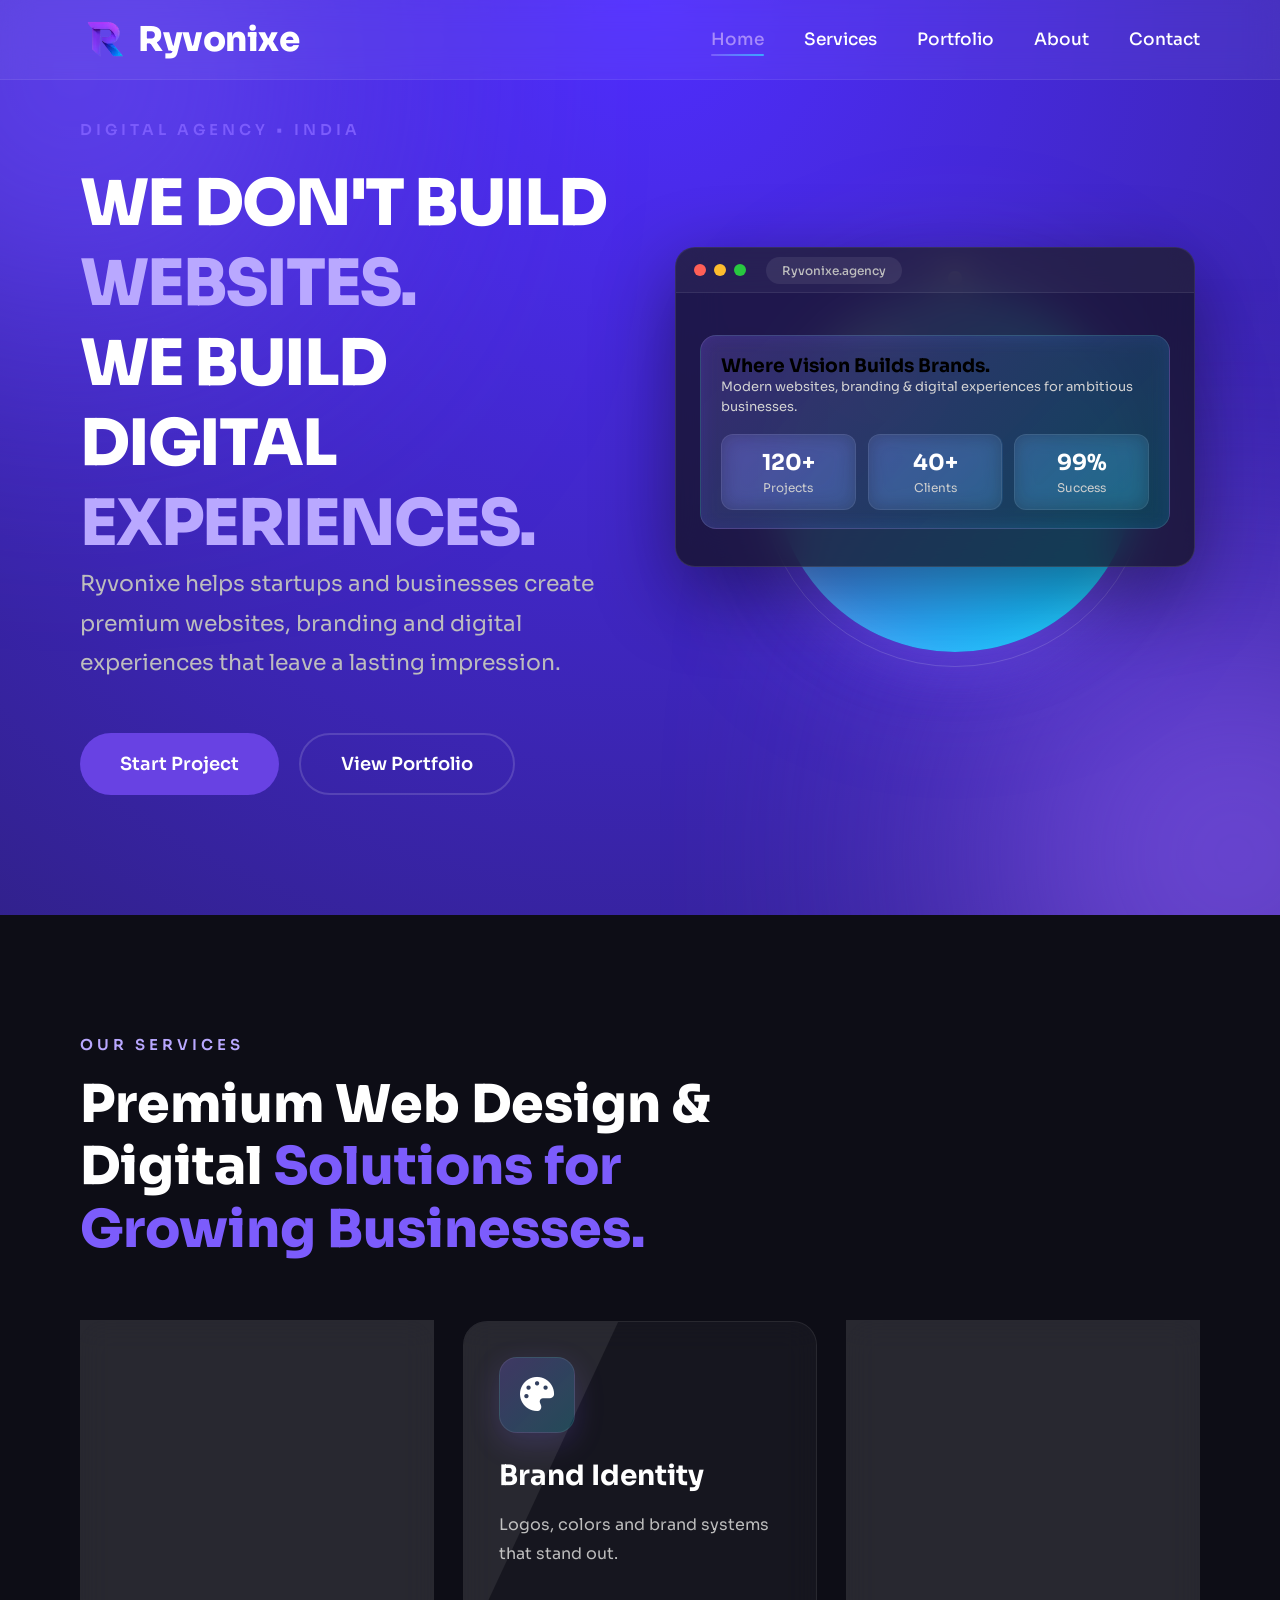
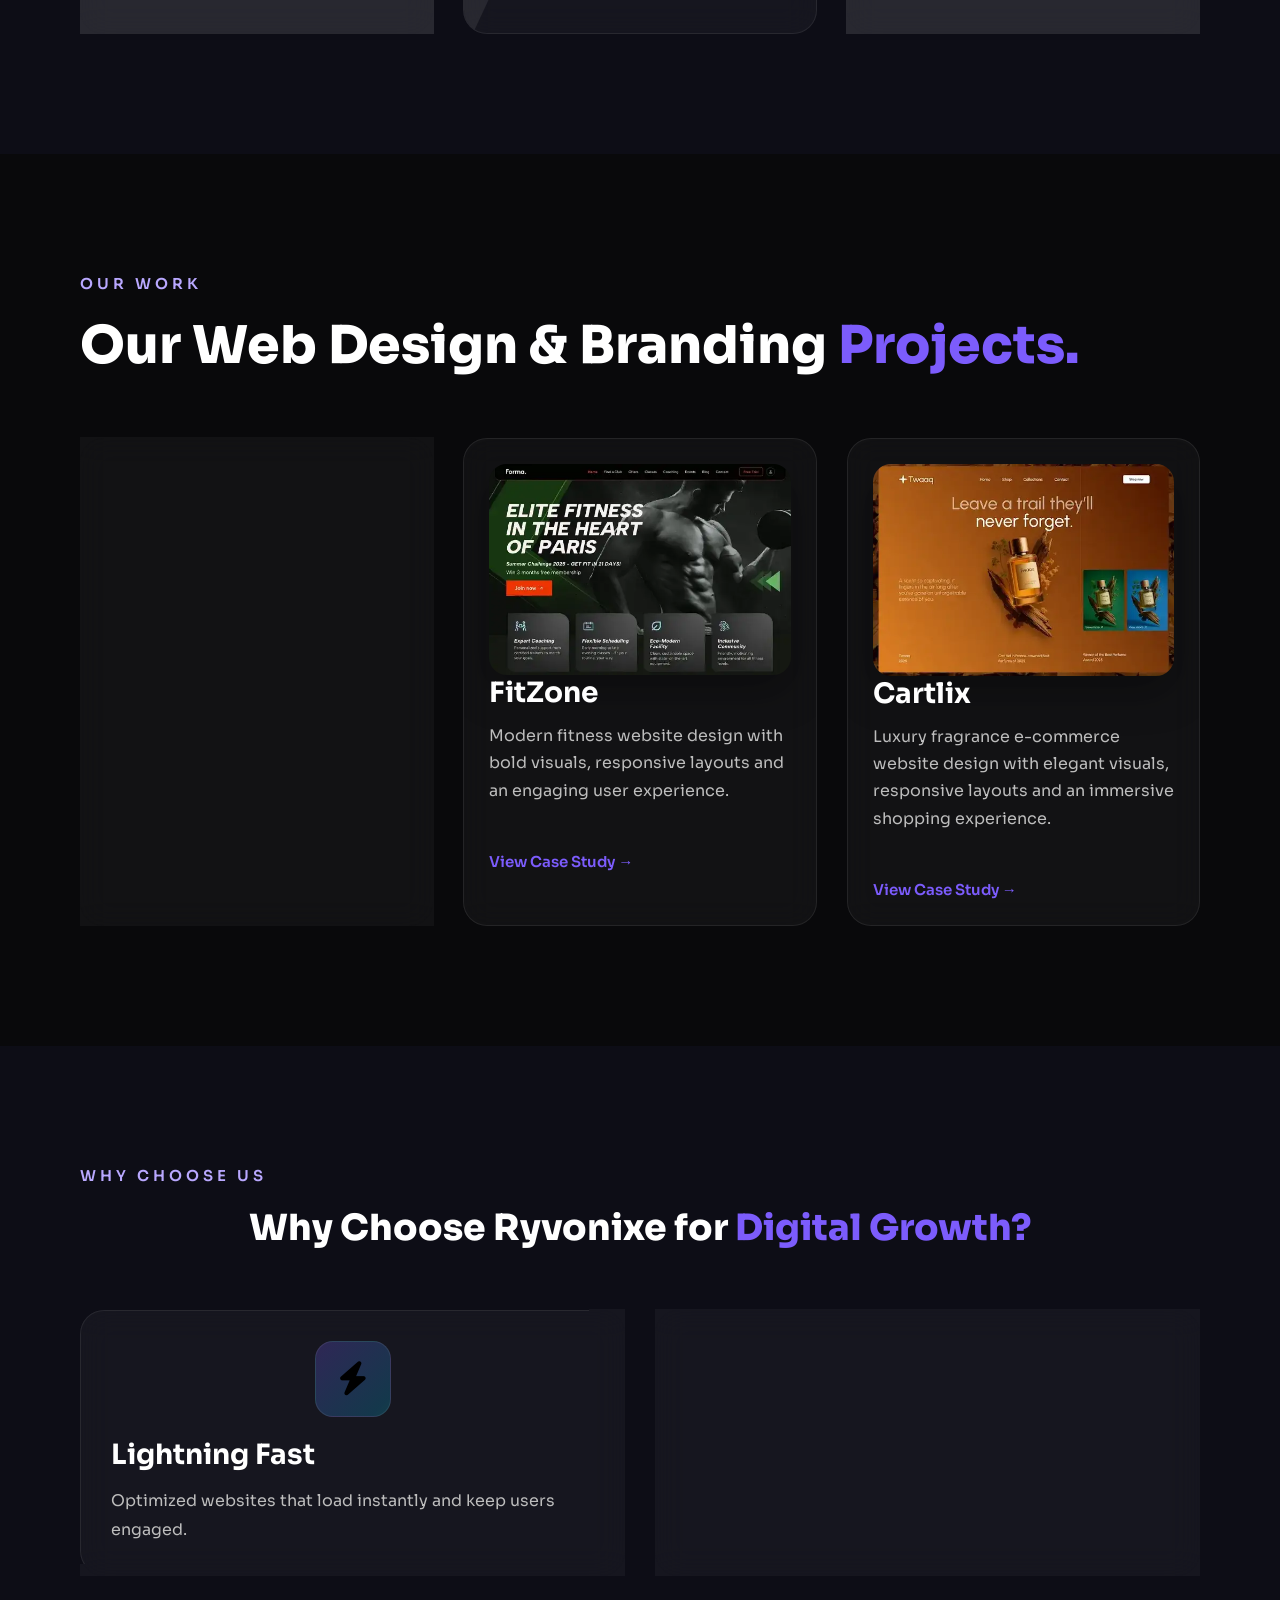
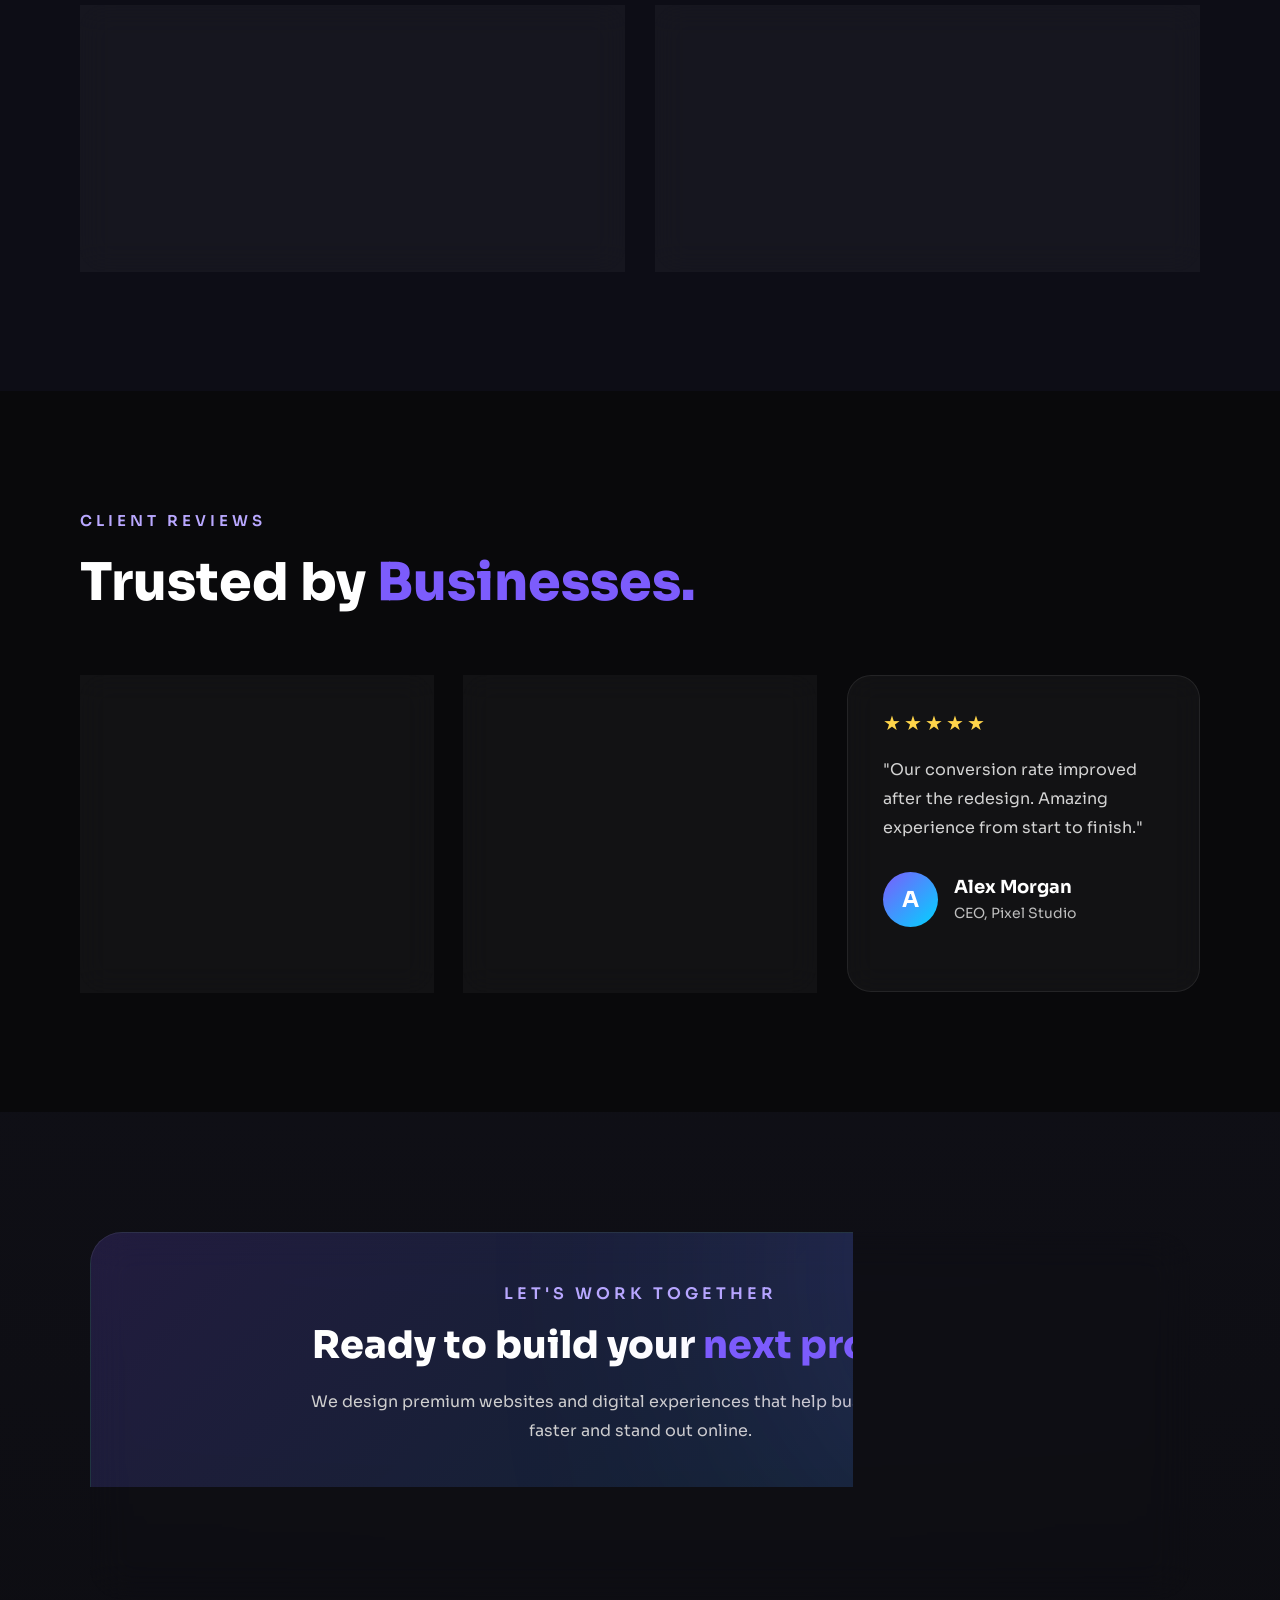
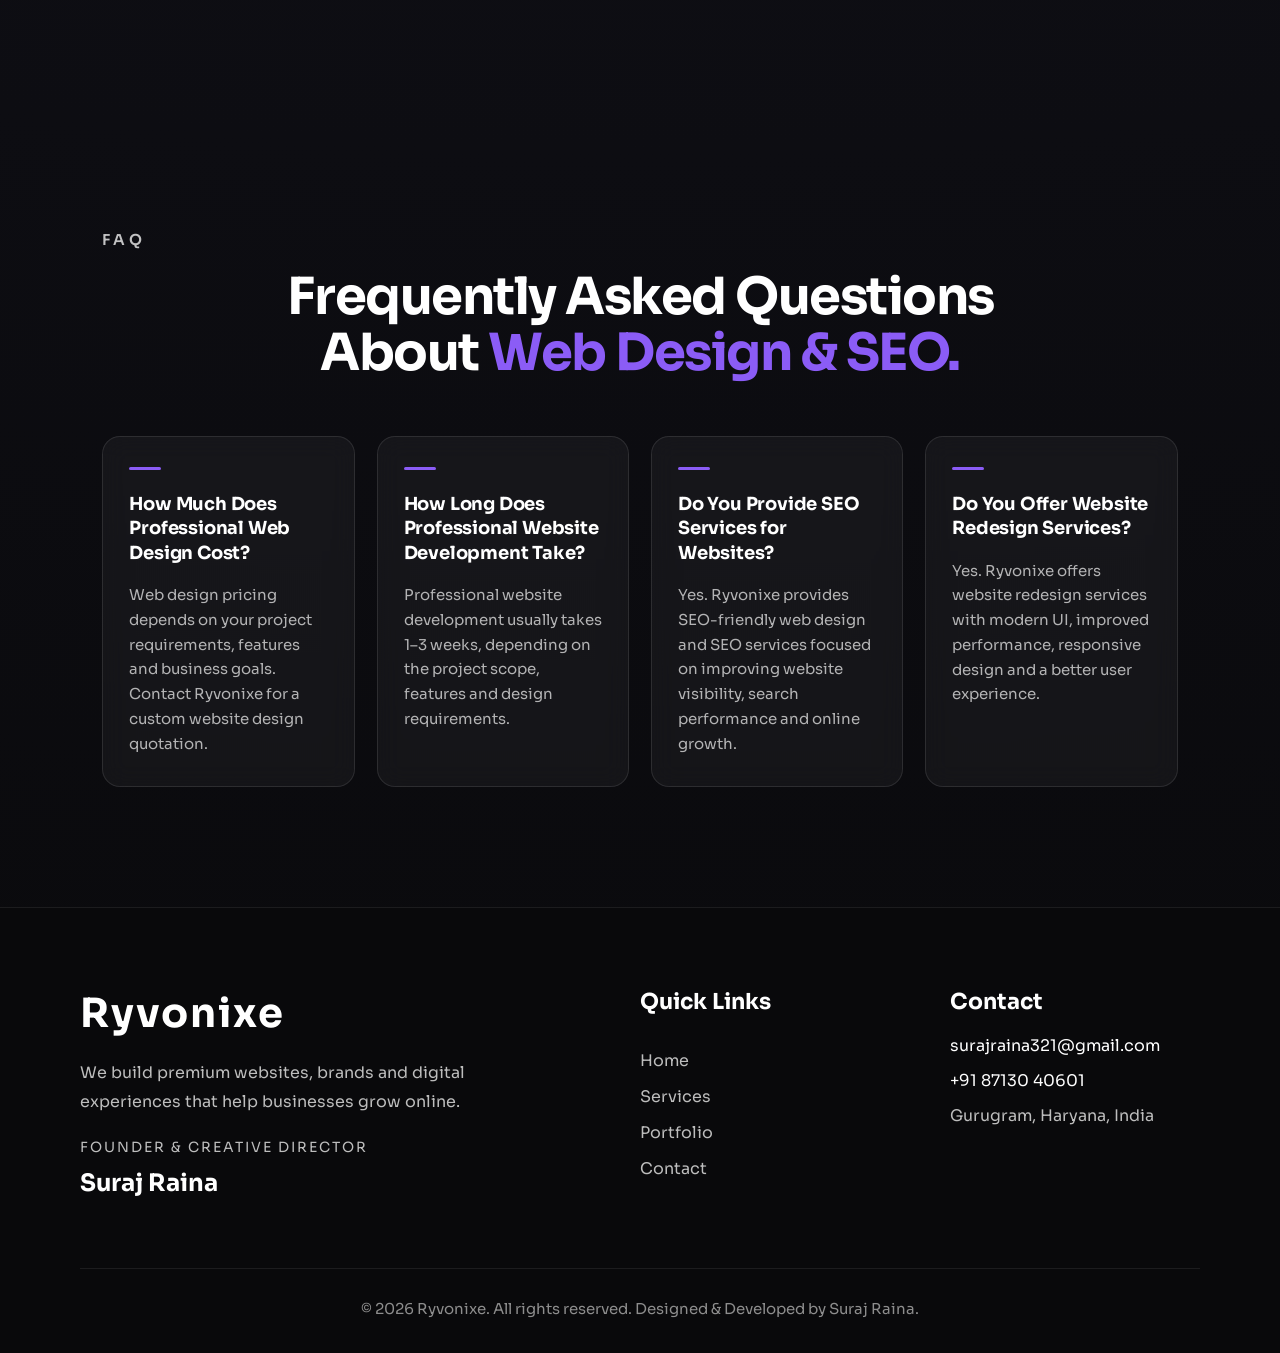
==== commit 01fcbc21: "hbghhh" ====
--- a/index.html
+++ b/index.html
@@ -274,7 +274,6 @@
             <p>Modern, fast and premium business websites.</p>
 
             <a href="#" class="service-link">
-                Learn More →
             </a>
 
         </div>
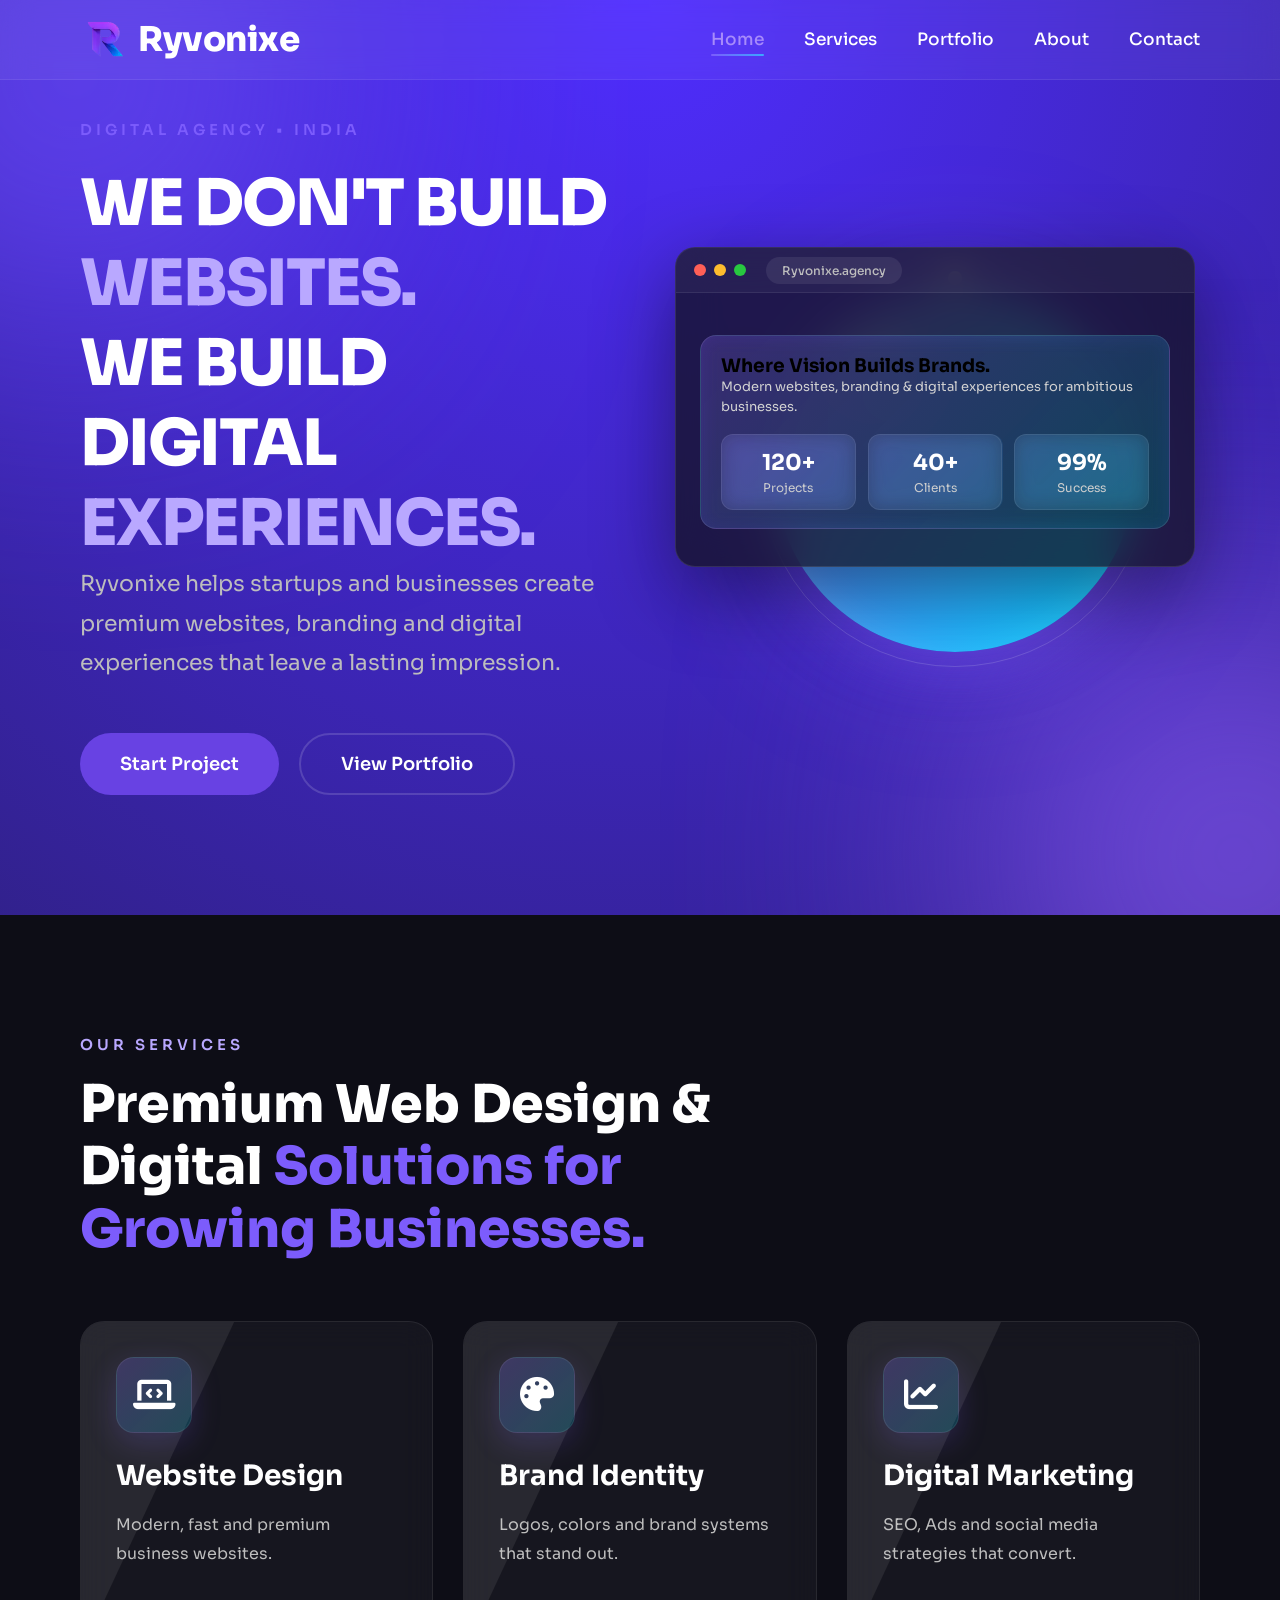
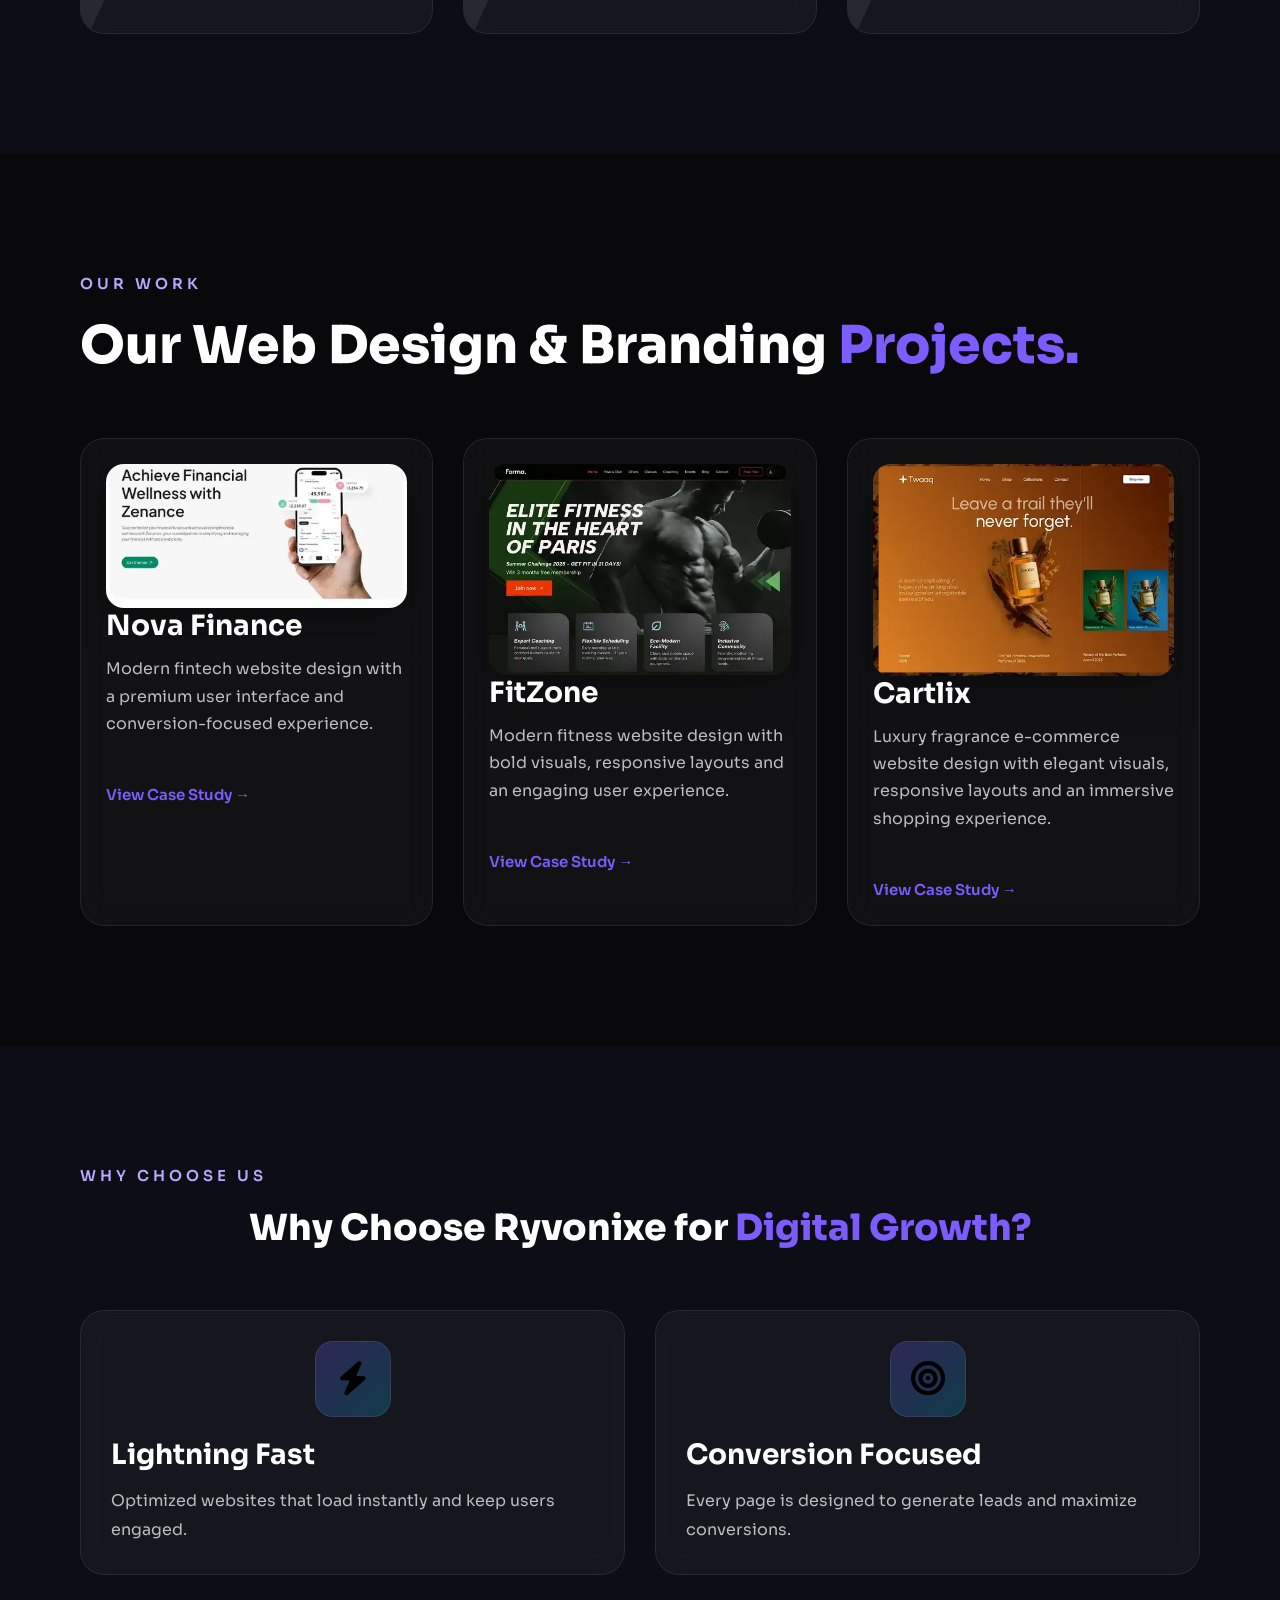
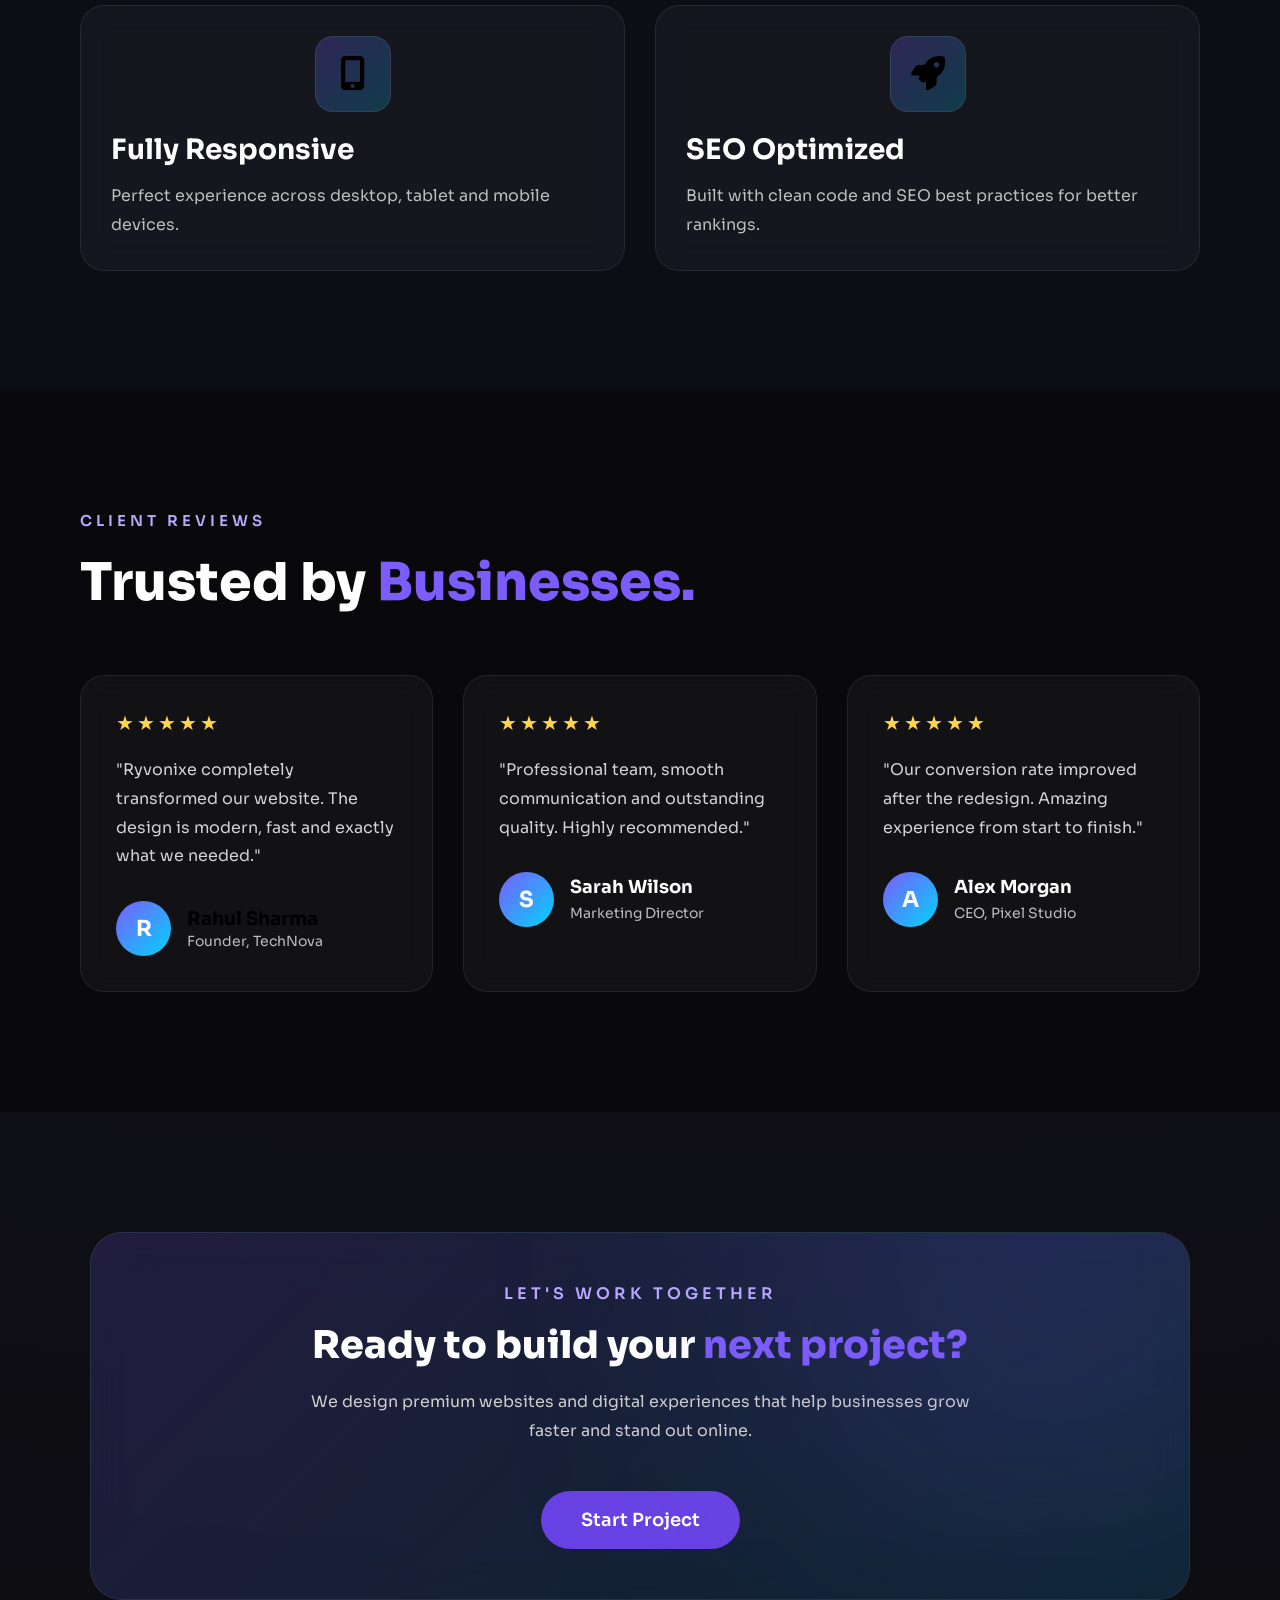
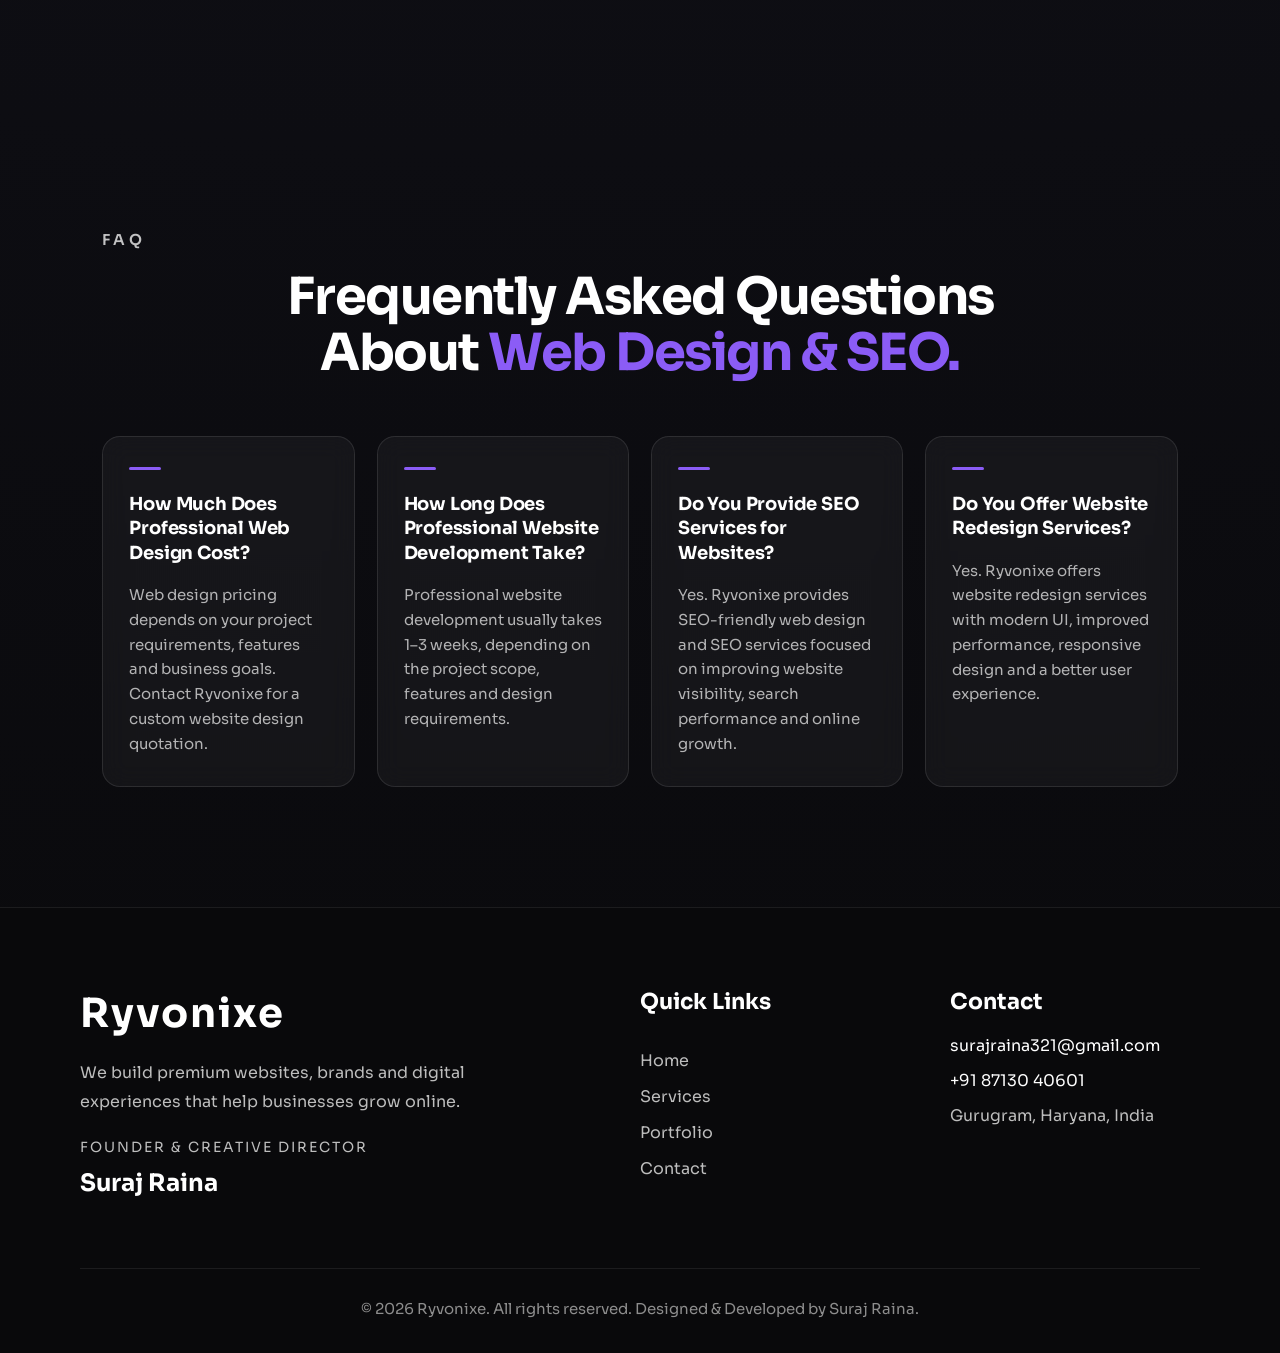
==== commit 8beae553: "commit" ====
--- a/index.html
+++ b/index.html
@@ -26,8 +26,8 @@
 
     <meta name="viewport" content="width=device-width, initial-scale=1.0">
 
-    <title>Ryvonixe | Web Design, Branding & Digital Agency in India</title>
-    <meta name="description" content="Ryvonixe is a premium digital agency in India offering web design, website development, branding, UI/UX and SEO services for growing businesses.">
+    <title>Ryvonixe | Web Design & Branding Agency in Gurgaon</title>
+    <meta name="description" content="Ryvonixe is a web design and branding agency in Gurgaon creating modern websites, digital experiences and brand identities for businesses.">
 
 <meta name="author" content="Ryvonixe">
 <meta name="google-site-verification" content="xyhpqUDfzn_O_eHWDtuhJk-4r4bAk2_5HihD0qDvBbc">
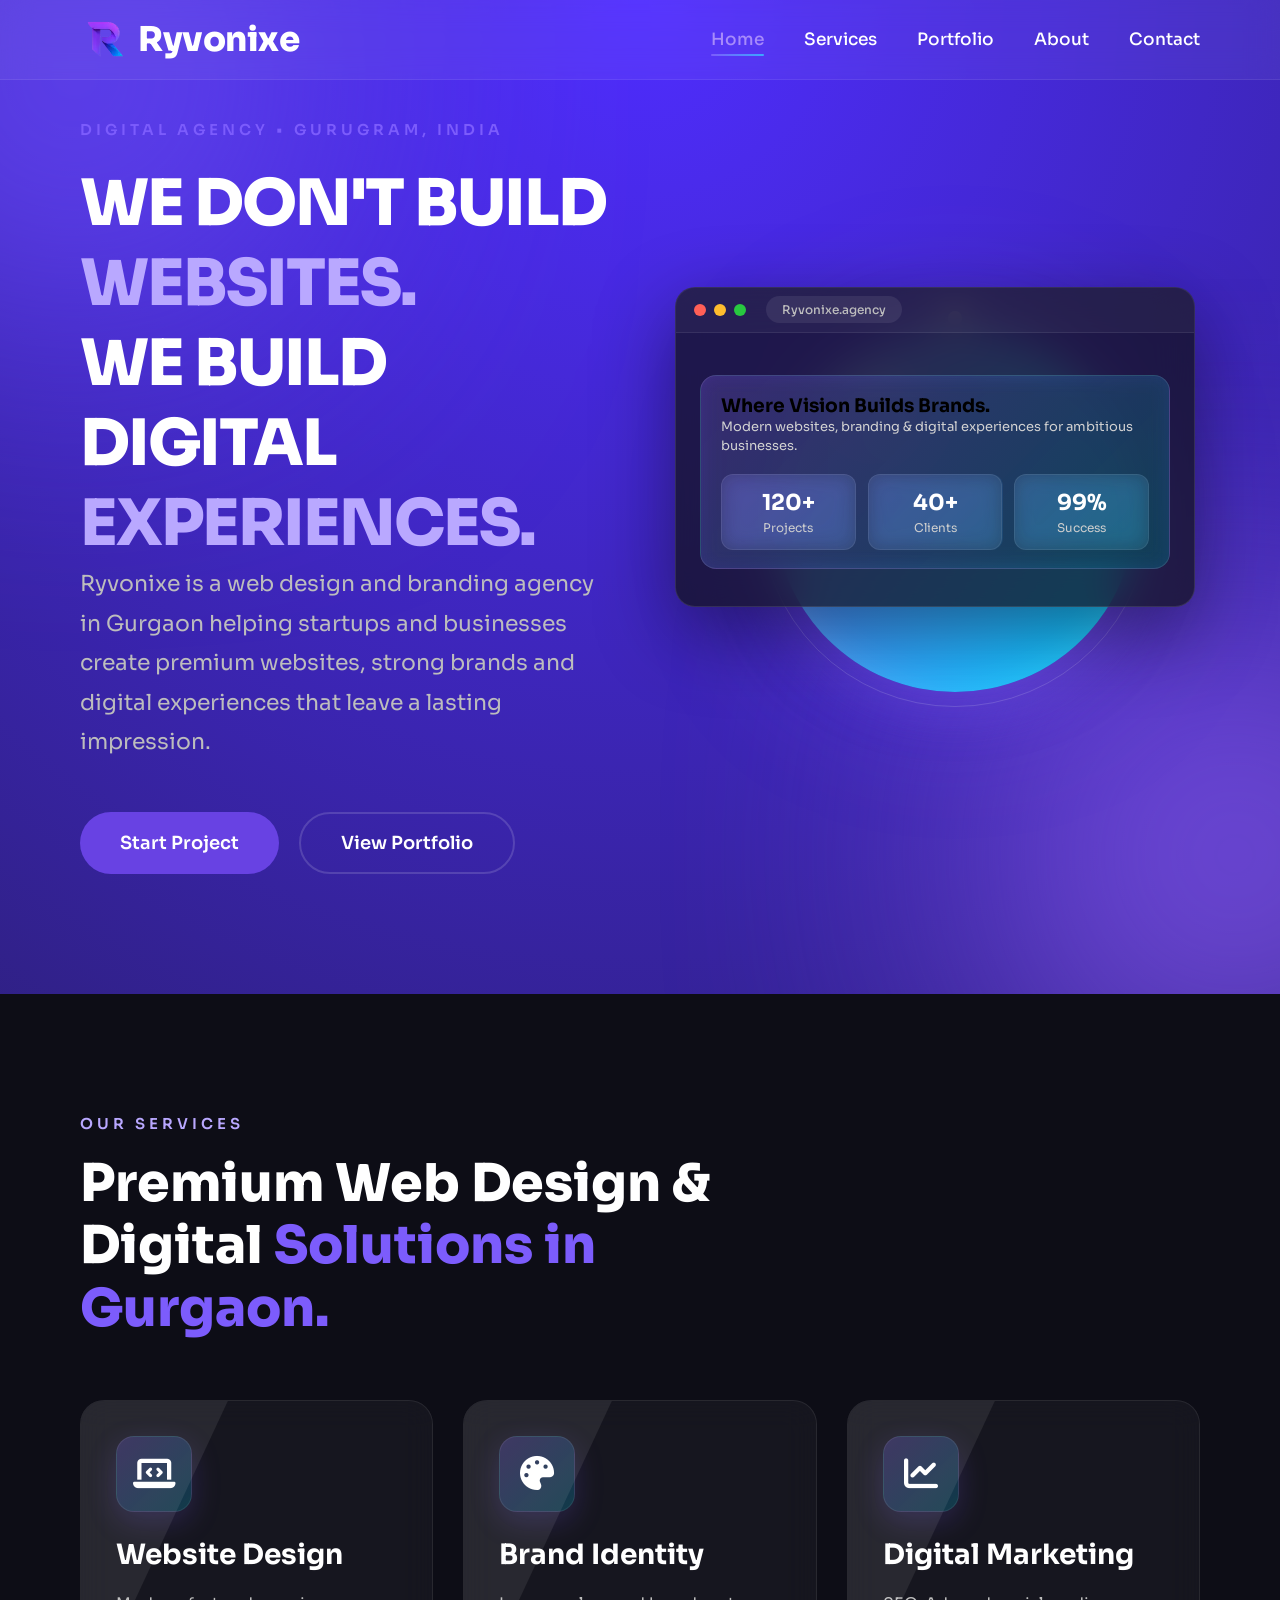
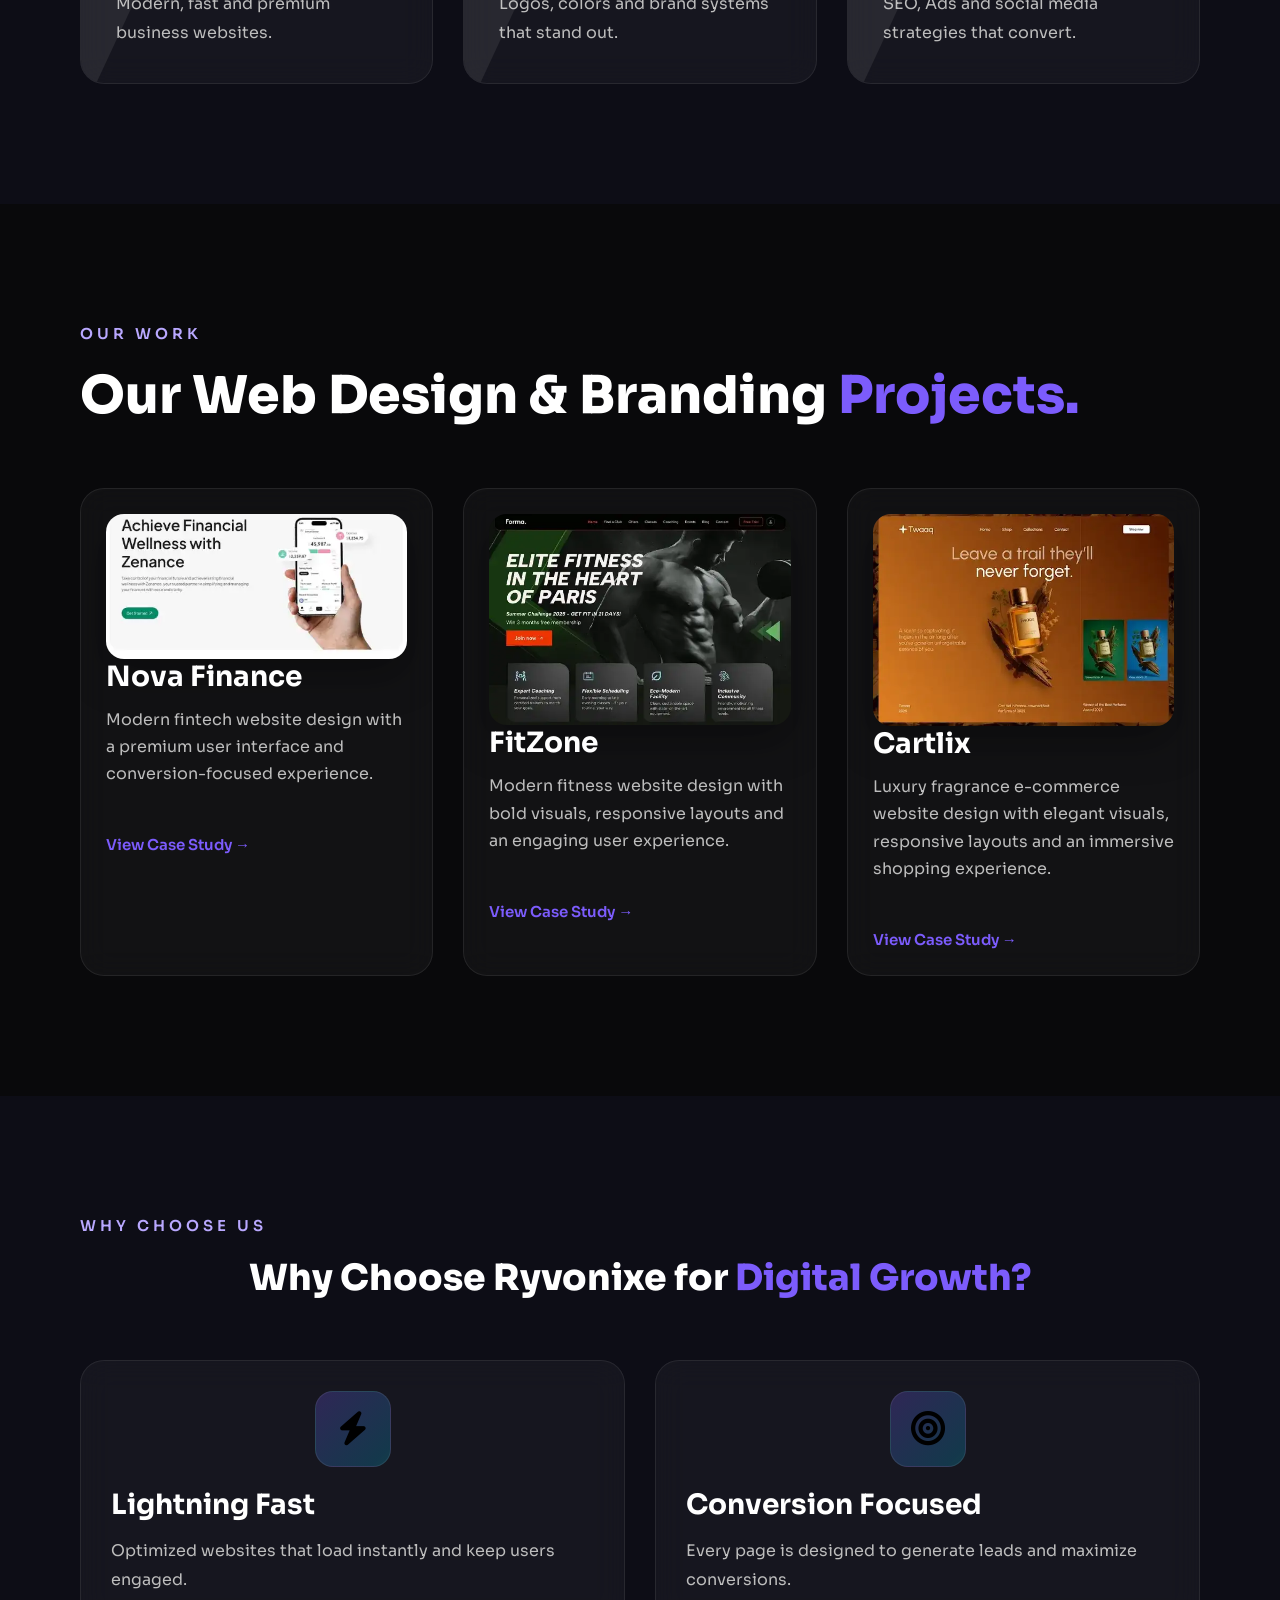
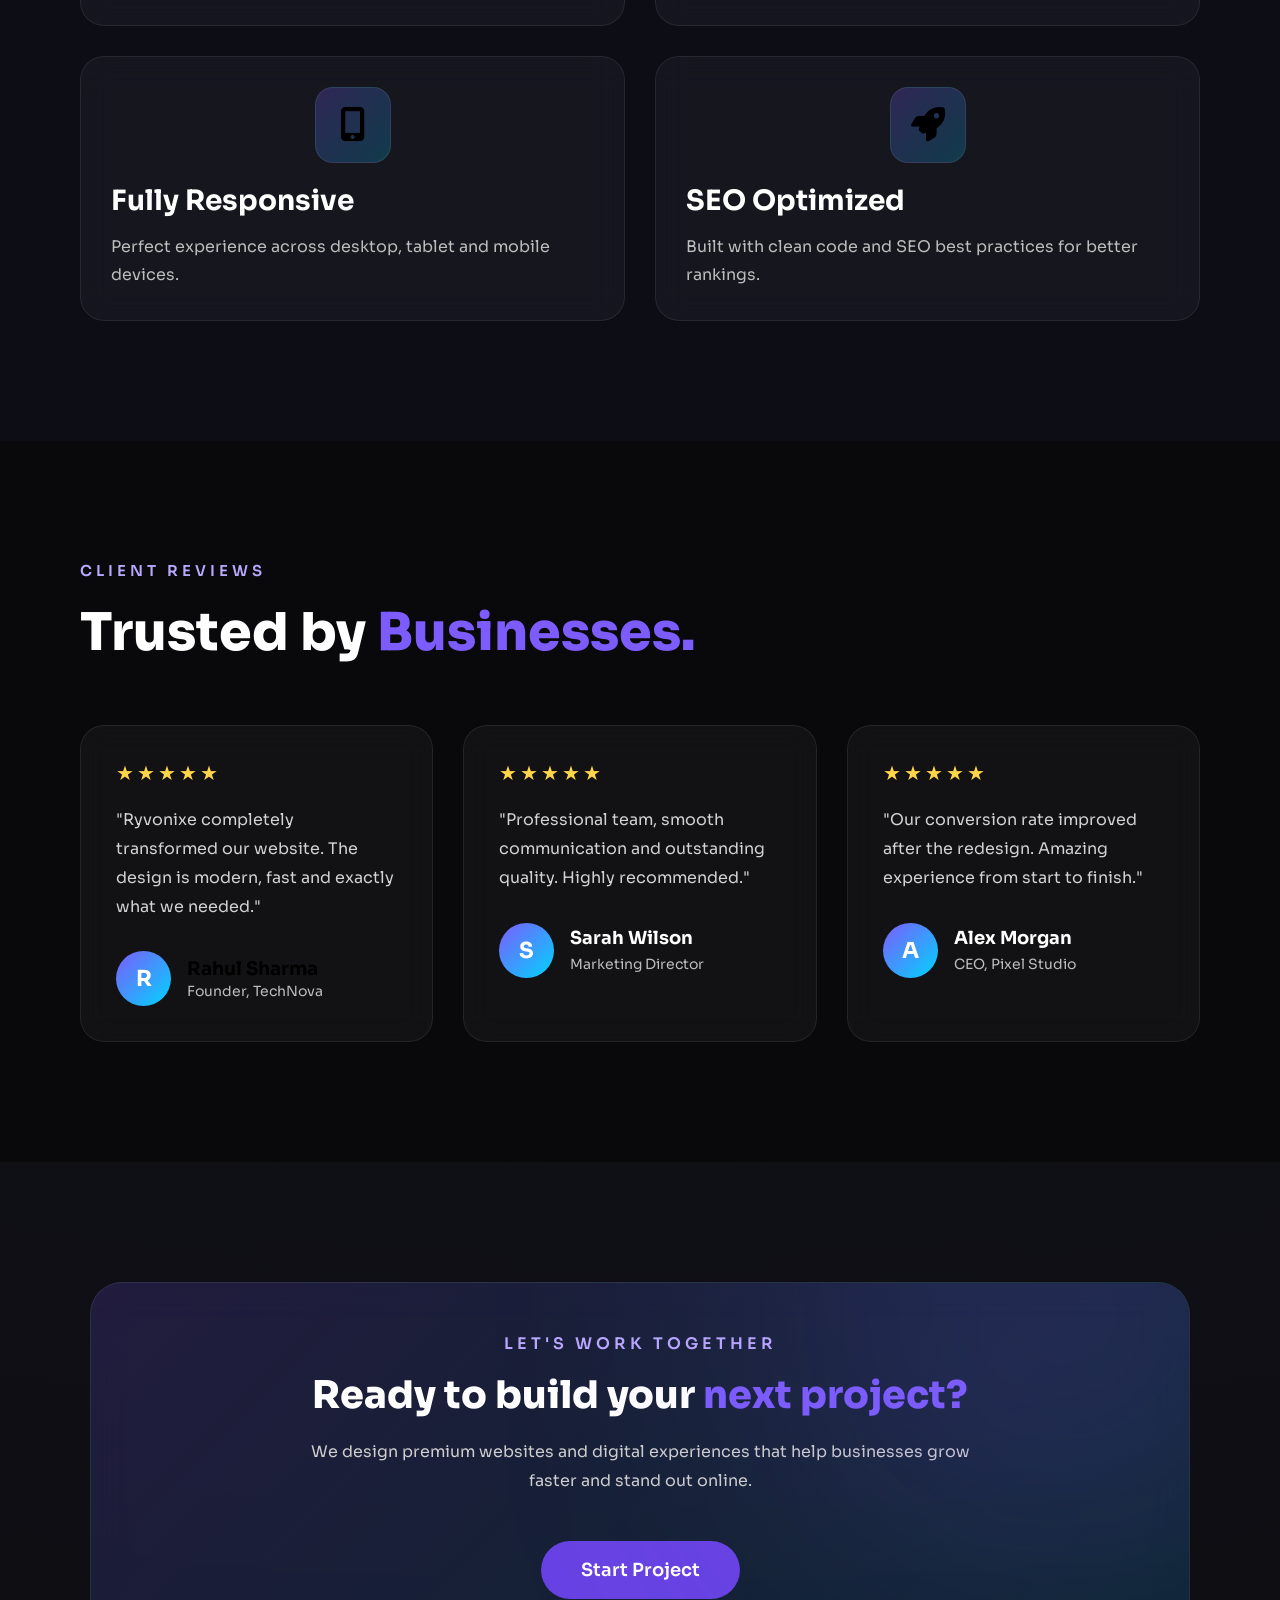
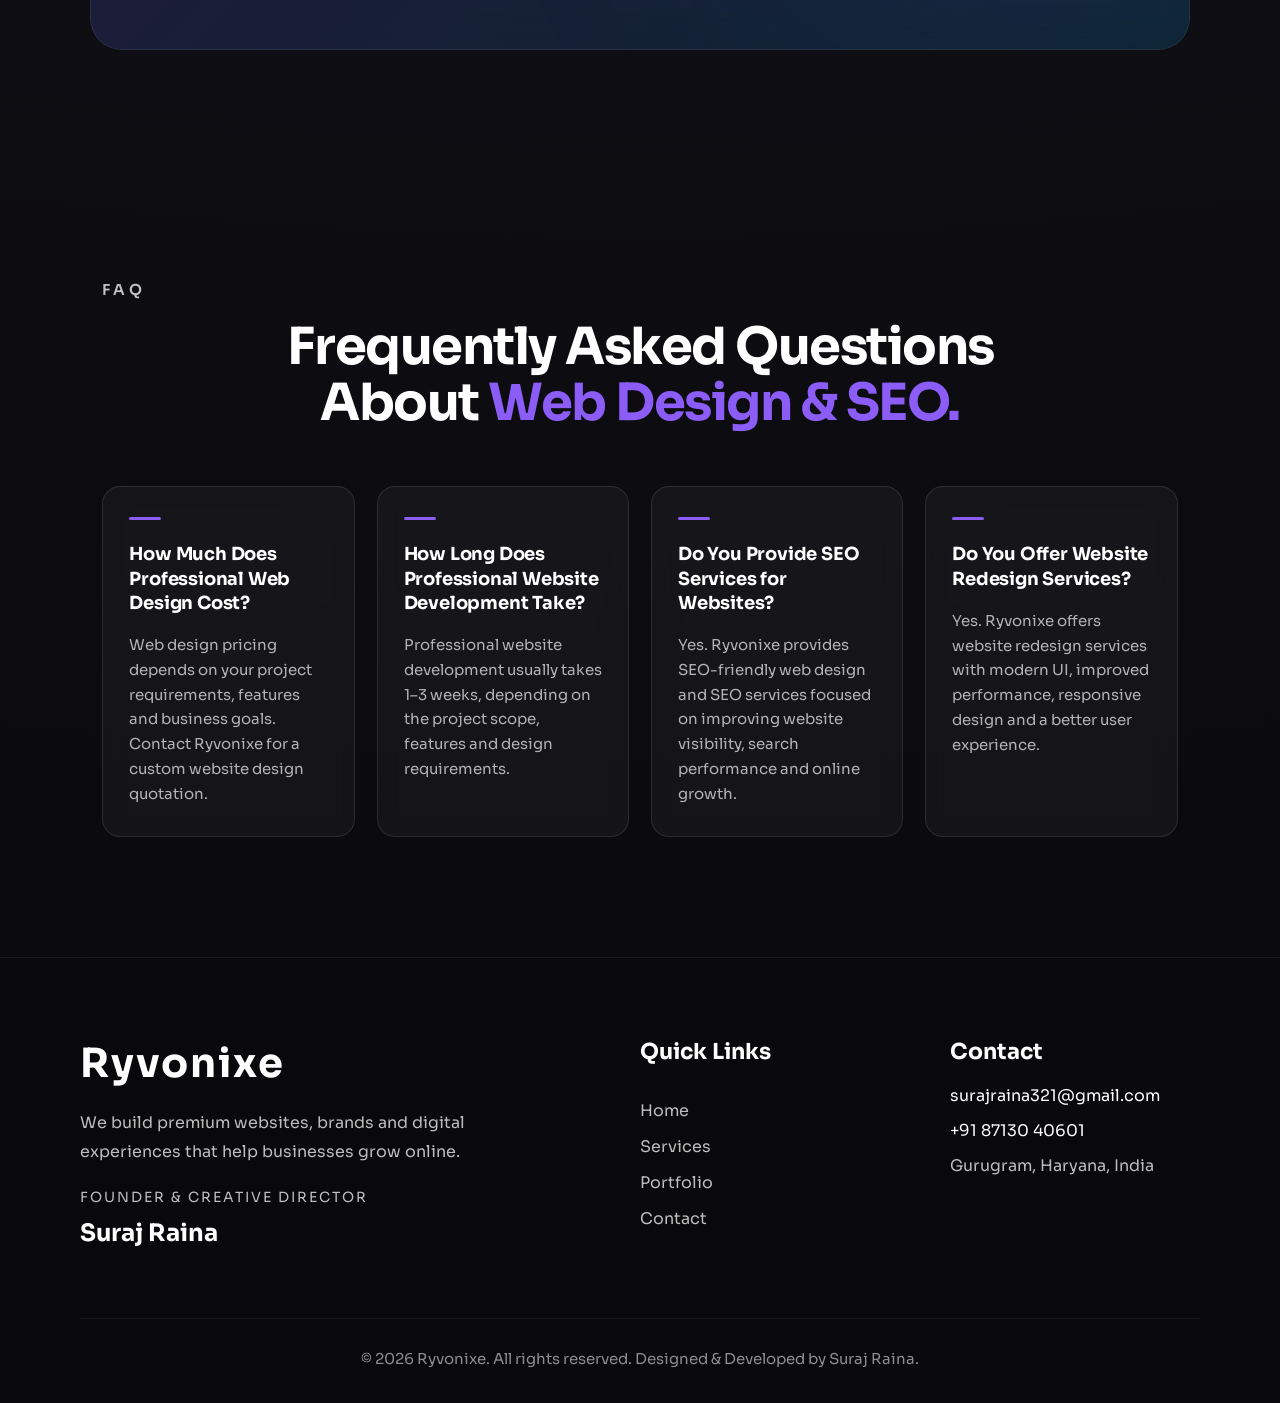
==== commit e910d928: "Update website SEO and tracking" ====
--- a/index.html
+++ b/index.html
@@ -150,8 +150,8 @@
 
       <div class="hero-content">
 
-    <p class="tag"> 
-        DIGITAL AGENCY • INDIA
+    <p class="tag">
+    DIGITAL AGENCY • GURUGRAM, INDIA
     </p>
 
    <h1>
@@ -170,12 +170,12 @@
 
 <span>EXPERIENCES.</span>
 
-</h1>
+</h1> 
 
     <p class="description">
-        Ryvonixe helps startups and businesses create
-        premium websites, branding and digital experiences
-        that leave a lasting impression.
+    Ryvonixe is a web design and branding agency in Gurgaon
+    helping startups and businesses create premium websites,
+    strong brands and digital experiences that leave a lasting impression.
     </p>
 
     <div class="hero-buttons">
@@ -258,7 +258,7 @@
 
     <h2>
     Premium Web Design & Digital
-    <span>Solutions for Growing Businesses.</span>
+    <span>Solutions in Gurgaon.</span>
 </h2>
 
     <div class="services-grid">
@@ -272,9 +272,6 @@
             <h3>Website Design</h3>
 
             <p>Modern, fast and premium business websites.</p>
-
-            <a href="#" class="service-link">
-            </a>
 
         </div>
 
@@ -357,8 +354,6 @@
 </p>
 
 <a href="projects/cartlix.html" class="service-link">View Case Study →</a>
-
-</a>
 
 </div>   <!-- Cartlix -->
 
